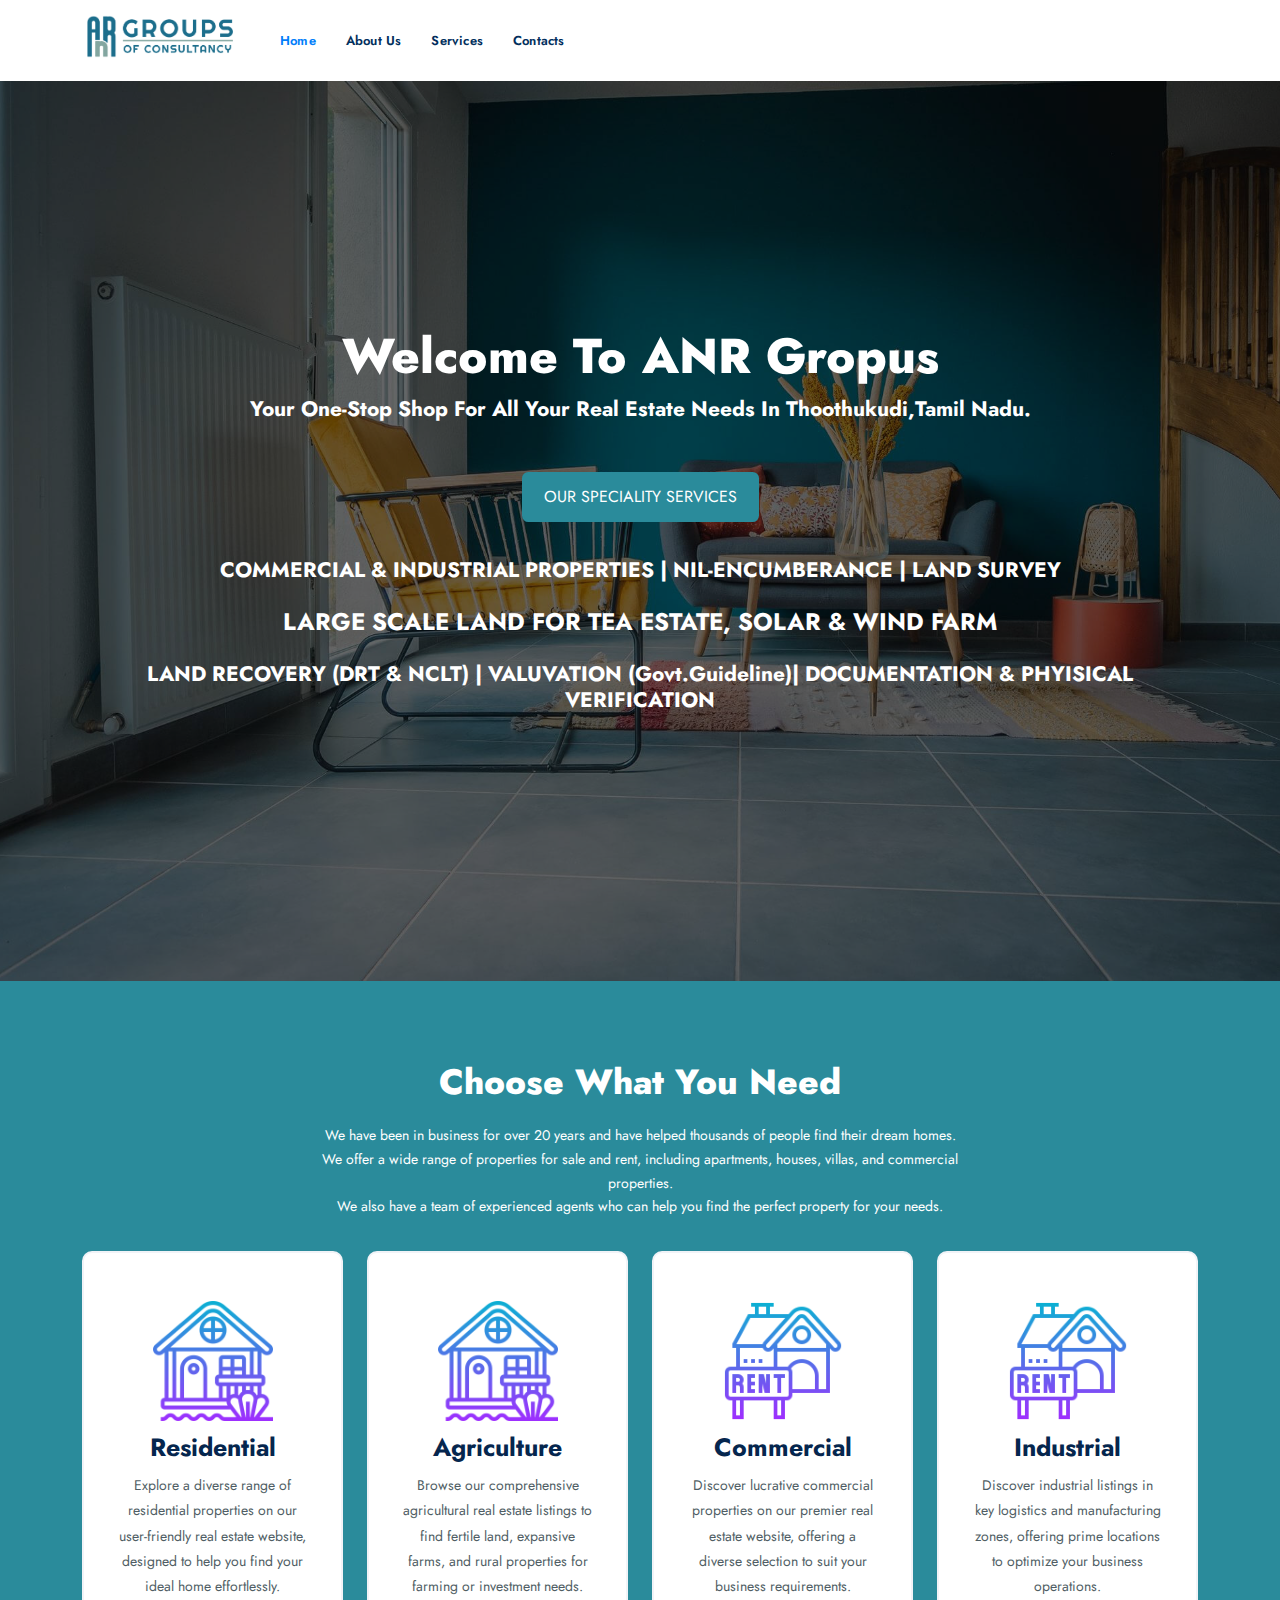
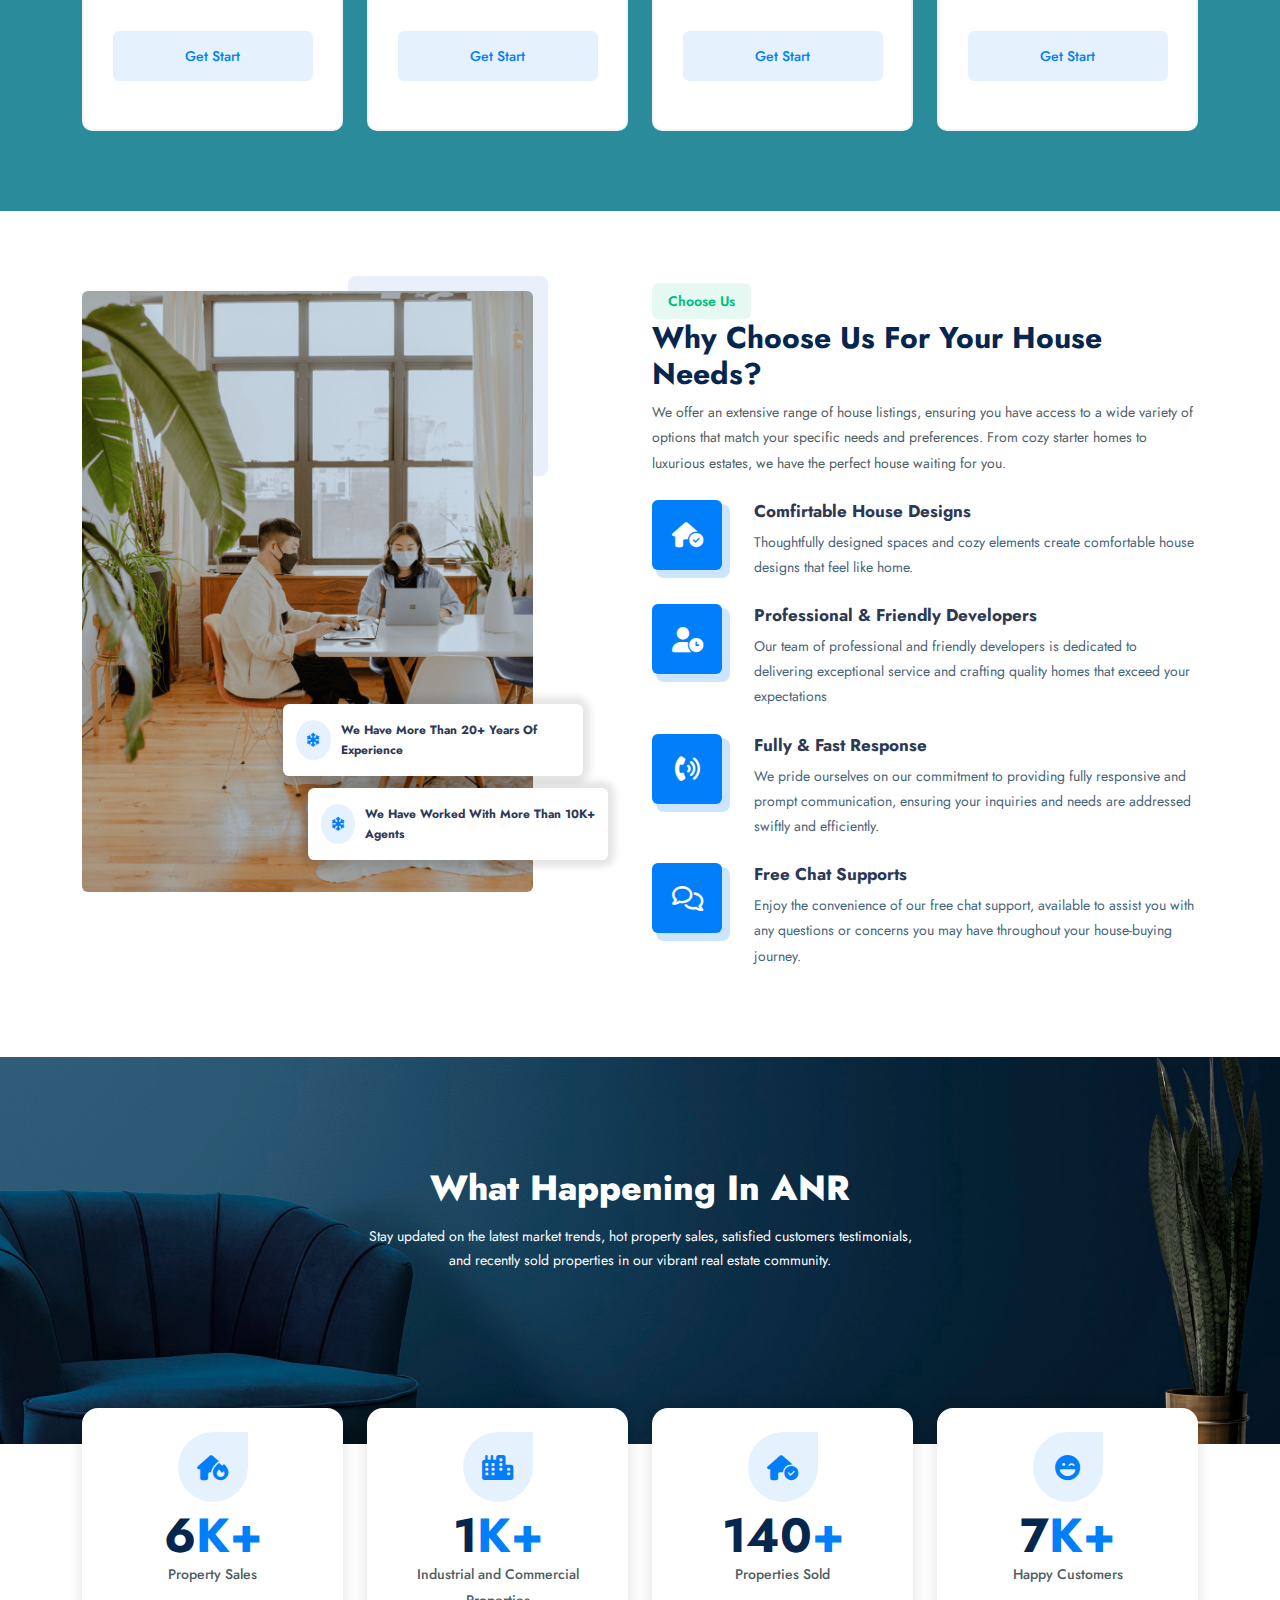
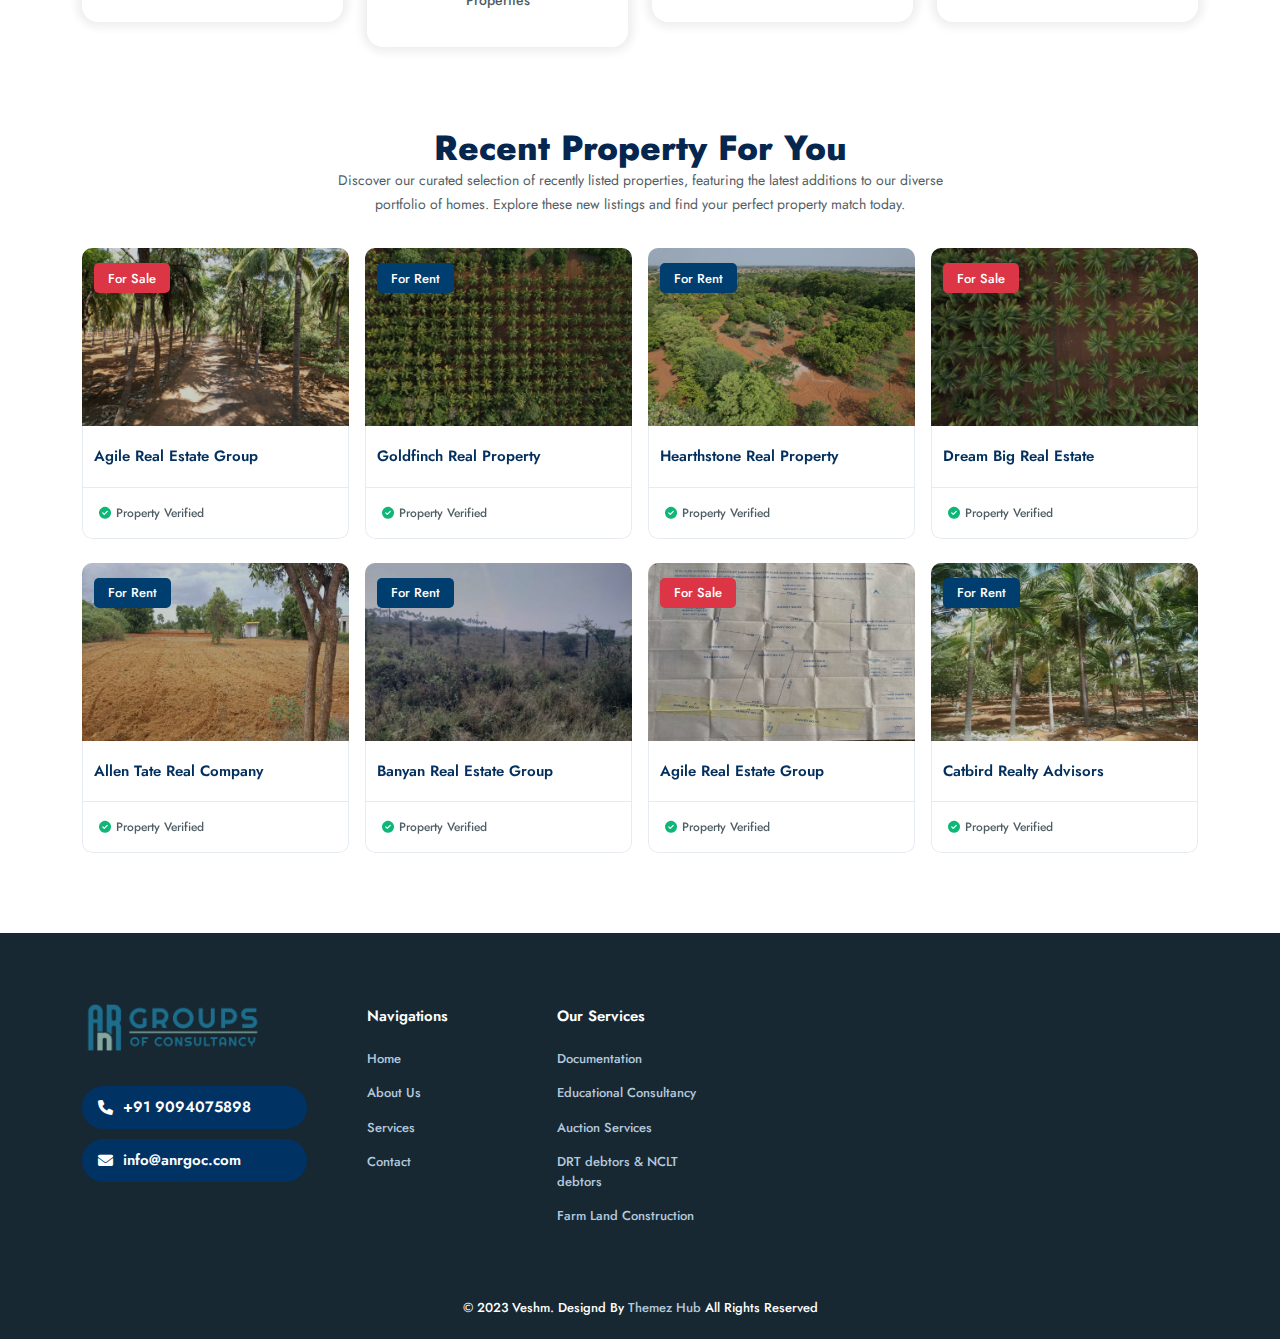
==== public/index.html @ c6149011 "firstcommit" ====
<!doctype html>
<html lang="en">
	
<!-- Mirrored from themezhub.net/veshm-demo/veshm/home-5.html by HTTrack Website Copier/3.x [XR&CO'2014], Mon, 19 Jun 2023 06:33:46 GMT -->
<head>
		<meta charset="utf-8">
        <meta name="viewport" content="width=device-width, initial-scale=1">
		
        <title>Veshm - Residence & Real Estate HTML Template</title>
		<link rel="icon" type="image/x-icon" href="assets/img/favicon.png">
		
        <!-- Custom CSS -->
        <link href="assets/css/styles.css" rel="stylesheet">
		
    </head>
	
    <body>
	
		 <!-- ============================================================== -->
        <!-- Preloader - style you can find in spinners.css -->
        <!-- ============================================================== -->
        <div id="preloader"><div class="preloader"><span></span><span></span></div></div>
		
        <!-- ============================================================== -->
        <!-- Main wrapper - style you can find in pages.scss -->
        <!-- ============================================================== -->
        <div id="main-wrapper">
		
            <!-- ============================================================== -->
            <!-- Top header  -->
            <!-- ============================================================== -->
            <!-- Start Navigation -->
			<div class="header header-light head-shadow">
				<div class="container">
					<nav id="navigation" class="navigation navigation-landscape">
						<div class="nav-header">
							<a class="nav-brand" href="#">
								<img src="assets/img/ANR VISTING CAR AI-11.png" class="logo" alt="">
							</a>
							<div class="nav-toggle"></div>
							<div class="mobile_nav">
								<ul>
									<li class="list-buttons">
										<a href="JavaScript:Void(0);" data-bs-toggle="modal" data-bs-target="#login"><i class="fas fa-sign-in-alt me-2"></i>Log In</a>
									</li>
								</ul>
							</div>
						</div>
						<div class="nav-menus-wrapper" style="transition-property: none;">
							<ul class="nav-menu">
							
								<li class="active"><a href="home-5.html">Home<span class="submenu-indicator"></span></a>
									<!-- <ul class="nav-dropdown nav-submenu">
									
										<li><a href="home-5.html">Home Layout 5</a></li>
								
										<li><a href="home-7.html">Home Layout 7</a></li>
									</ul> -->
								</li>
								
								<li><a href="about-us.html">About Us</a><span class="submenu-indicator"></span></a>
									<!-- <ul class="nav-dropdown nav-submenu">
										<li><a href="JavaScript:Void(0);">Grid Layout<span class="submenu-indicator"></span></a>
											<ul class="nav-dropdown nav-submenu">
												<li><a href="grid-style-1.html">Grid Style 1</a></li>                                    
												<li><a href="grid-style-2.html">Grid Stle 2</a></li>                                    
												<li><a href="grid-style-3.html">Grid Style 3</a></li>                                    
												<li><a href="grid-full-style-1.html">Grid Full Style 1</a></li>
												<li><a href="grid-full-style-2.html">Grid Full Style 2</a></li>	 
											</ul> -->
										<!-- </li>
										<li><a href="JavaScript:Void(0);">List Layout<span class="submenu-indicator"></span></a>
											<ul class="nav-dropdown nav-submenu">
												<li><a href="list-style-1.html">List Style 1</a></li>                                    
												<li><a href="list-style-2.html">List Style 2</a></li>                                    
												<li><a href="list-full-style-1.html">List Full Style 1</a></li>
												<li><a href="list-full-style-2.html">List Full Style 2</a></li>
											</ul>
										</li>
										<li><a href="JavaScript:Void(0);">Search With Map<span class="submenu-indicator"></span></a>
											<ul class="nav-dropdown nav-submenu">
												<li><a href="half-map.html">Half Map Style 1</a></li>                                    
												<li><a href="half-map-2.html">Half Map Style 2</a></li>                                    
												<li><a href="half-map-3.html">Half Map Style 3</a></li>                                    
												<li><a href="half-map-list.html">Half Map List Search 1</a></li>
												<li><a href="half-map-list-2.html">Half Map List Search 2</a></li>												
											</ul>
										</li>
									</ul>
								</li> -->
								
								<li><a href="compare-property.html">Services<span class="submenu-indicator"></span></a>
									<!-- <ul class="nav-dropdown nav-submenu">
										<li><a href="JavaScript:Void(0);">Single Property<span class="submenu-indicator"></span></a>
											<ul class="nav-dropdown nav-submenu">
												<li><a href="single-property-1.html">Single Property 1</a></li>                                    
												<li><a href="single-property-2.html">Single Property 2</a></li>                                    
												<li><a href="single-property-3.html">Single Property 3</a></li>   
											</ul>
										</li>
										<li><a href="JavaScript:Void(0);">Agencies & Agents<span class="submenu-indicator"></span></a>
											<ul class="nav-dropdown nav-submenu">
												<li><a href="agent-grid.html">Agents Search Grid</a></li>                                    
												<li><a href="agent-list.html">Agent Search List</a></li>                                    
												<li><a href="agency-grid.html">Agency Search Grid</a></li>                                    
												<li><a href="agency-list.html">Agency Search List</a></li>
												<li><a href="agent-detail.html">Agent Detail</a></li>
												<li><a href="agency-detail.html">Agency Detail</a></li>												
											</ul>
										</li>
										<li><a href="JavaScript:Void(0);">My Account<span class="submenu-indicator"></span></a>
											<ul class="nav-dropdown nav-submenu">
												<li><a href="dashboard.html">User Dashboard</a></li>
												<li><a href="submit-property-dashboard.html">Submit Property</a></li>
												<li><a href="my-profile.html">My Profile</a></li>                                    
												<li><a href="my-property.html">Property List</a></li>                                    
												<li><a href="bookmark-list.html">Bookmarked Listings</a></li>                                    
												<li><a href="change-password.html">Change Password</a></li> 
											</ul>
										</li>
										<li>
											<a href="compare-property.html">Compare Property</a>                                
										</li>
										<li>
											<a href="submit-property.html">Submit Property</a>                                
										</li>
									</ul> -->
								</li>
								
								<li><a href="contact.html">Contacts<span class="submenu-indicator"></span></a>
									<!-- <ul class="nav-dropdown nav-submenu">
										<li><a href="about-us.html">About Us</a></li> 
										<li><a href="404.html">Error Page</a></li>
										<li><a href="checkout.html">Checkout</a></li>										
										<li><a href="blog.html">Blogs Page</a></li>                                    
										<li><a href="blog-detail.html">Blog Detail</a></li>                                    
										<li><a href="privacy.html">Terms & Privacy</a></li> 
										<li><a href="pricing.html">Pricing</a></li>  
										<li><a href="faq.html">FAQ's</a></li>
										<li><a href="contact.html">Contacts</a></li>
									</ul> -->
								</li>
								
								<!-- <li><a href="https://getbootstrap.com/docs/5.3/getting-started/introduction/" target="_blank">Help</a></li>
								 -->
							</ul>
							
						
						</div>
					</nav>
				</div>
			</div>
			<!-- End Navigation -->
			<div class="clearfix"></div>
			<!-- ============================================================== -->
			<!-- Top header  -->
			<!-- ============================================================== -->
			
			
			<!-- ============================ Hero Banner  Start================================== -->
			<div class="image-cover hero-header" style="background:url(assets/img/banner-5.jpg) no-repeat;" data-overlay="6">
				<div class="container">

					<div class="inner-banner-text text-center">
						
						<h1>Welcome to ANR Gropus <br></h1><h4>your one-stop shop for all your real estate needs in Thoothukudi,Tamil Nadu.</h4>
						<br><br><p class="text-light"><button type="button" class="btn btn-primary">OUR SPECIALITY SERVICES</button><br><br> 
						<h4 class="text-white mb-4">COMMERCIAL & INDUSTRIAL PROPERTIES | NIL-ENCUMBERANCE | LAND SURVEY </h4>
						<h3 class="text-white mb-4">LARGE SCALE LAND FOR TEA ESTATE, SOLAR & WIND FARM</h3>
						<h4 class="text-white mb-4">LAND RECOVERY (DRT & NCLT) | VALUVATION (Govt.Guideline)| DOCUMENTATION & PHYISICAL VERIFICATION</h4>

						</p>
					</div>

					
					
						
				</div>
			</div>
			<!-- ============================ Hero Banner End ================================== -->
			
			<!-- ============================= Explore Categories =============================== -->
			
			<!-- ============================= End Explore Categories =============================== -->
			
			<!-- ============================ Valuable Step Start ================================== -->
			<section class="classic-bg">
				<div class="container">
					
					<div class="row justify-content-center">
						<div class="col-lg-7 col-md-10 text-center">
							<div class="sec-heading center light">
								<h2>Choose What You Need</h2><br>
								<p>We have been in business for over 20 years and have helped thousands of people find their dream homes.
									<br>We offer a wide range of properties for sale and rent, including apartments, houses, villas, and commercial properties. <br>We also have a team of experienced agents who can help you find the perfect property for your needs.</p>
							</div>
						</div>
					</div>
					
					<div class="row align-items-center gx-4 gy-4">

						<div class="col-xl-3 col-lg-3 col-md-6 col-12">
							<div class="veshm-posted-box-y78">
								<div class="veshm-posted-head-y78">
									<div class="veshm-posted-figure"><img src="assets/img/hs-1.png" class="img-fluid" alt=""></div>
								</div>
								<div class="veshm-posted-body-y78">
									<h2>Residential</h2>
									<p>Explore a diverse range of residential properties on our user-friendly real estate website, designed to help you find your ideal home effortlessly.</p>
								</div>
								<div class="veshm-posted-footer-y78">
									<a href="compare-property.html" class="btn btn-start">Get Start</a>
								</div>
							</div>
						</div>
					
						<div class="col-xl-3 col-lg-3 col-md-6 col-12">
							<div class="veshm-posted-box-y78">
								<div class="veshm-posted-head-y78">
									<div class="veshm-posted-figure"><img src="assets/img/hs-1.png" class="img-fluid" alt=""></div>
								</div>
								<div class="veshm-posted-body-y78">
									<h2>Agriculture</h2>
									<p>Browse our comprehensive agricultural real estate listings to find fertile land, expansive farms, and rural properties for farming or investment needs.</p>
								</div>
								<div class="veshm-posted-footer-y78">
									<a href="compare-property.html" class="btn btn-start">Get Start</a>
							
								</div>
							</div>
						</div>
						
						<div class="col-xl-3 col-lg-3 col-md-6 col-12">
							<div class="veshm-posted-box-y78">
								<div class="veshm-posted-head-y78">
									<div class="veshm-posted-figure"><img src="assets/img/hs-2.png" class="img-fluid" alt=""></div>
								</div>
								<div class="veshm-posted-body-y78">
									<h2>Commercial</h2>
									<p>Discover lucrative commercial properties on our premier real estate website, offering a diverse selection to suit your business requirements.</p>
								</div>
								<div class="veshm-posted-footer-y78">
									<a href="compare-property.html" class="btn btn-start">Get Start</a>
								</div>
							</div>
						</div>
						
						<div class="col-xl-3 col-lg-3 col-md-6 col-12">
							<div class="veshm-posted-box-y78">
								<div class="veshm-posted-head-y78">
									<div class="veshm-posted-figure"><img src="assets/img/hs-2.png" class="img-fluid" alt=""></div>
								</div>
								<div class="veshm-posted-body-y78">
									<h2>Industrial</h2>
									<p>Discover industrial listings in key logistics and manufacturing zones, offering  prime locations to optimize your business operations.</p>
								</div>
								<div class="veshm-posted-footer-y78">
									<a href="compare-property.html" class="btn btn-start">Get Start</a>
								</div>
							</div>
						</div>
						
					</div>
					
				</div>
			</section>
			<!-- ============================ Valuable Step End ================================== -->
			
			<!-- ============================ Why Choose Us Start ================================== -->
			<section>
				<div class="container">
					
					<div class="row justify-content-between">
					
						<div class="col-xl-5 col-lg-5 col-md-12 col-12">
							<div class="side-thumber-wrap">
								<div class="side-effect"></div>
								<div class="side-thumber-img">
									<figure><img src="assets/img/side-1.png" class="img-fluid rounded" alt=""></figure>
								</div>
								<div class="side-thumber-caption">
									<div class="single-side-thumber">
										<div class="single-side-icon"><i class="fa-solid fa-snowflake"></i></div>
										<div class="single-side-text"><h6>We have more than 20+ years of experience</h6></div>
									</div>
									<div class="single-side-thumber">
										<div class="single-side-icon"><i class="fa-solid fa-snowflake"></i></div>
										<div class="single-side-text"><h6>We have worked with more than 10K+ agents</h6></div>
									</div>
								</div>
							</div>
						</div>
						
						<div class="col-xl-6 col-lg-6 col-md-12 col-12">
							<div class="choose-us-head">
								<div class="choose-us-wriops mb-2"><span class="font--bold label-light-success px-3 py-2 rounded">Choose Us</span></div>
								<div class="choose-title">
									<h2>Why Choose Us For Your House<br>Needs?</h2>
									<p>We offer an extensive range of house listings, ensuring you have access to a wide variety of options that match your specific needs and preferences. From cozy starter homes to luxurious estates, we have the perfect house waiting for you.</p>
								</div>
								<div class="veshm-icon-box-list mt-4">
									<ul>
										
										<li>
											<div class="vib-list-wrap21">
												<div class="vib-list-icon">
													<i class="fa-solid fa-house-circle-check"></i>
												</div>
												<div class="vib-list-caption">
													<h5>Comfirtable House Designs</h5>
													<p>Thoughtfully designed spaces and cozy elements create comfortable house designs that feel like home.</p>
												</div>
											</div>
										</li>
										<li>
											<div class="vib-list-wrap21">
												<div class="vib-list-icon">
													<i class="fa-solid fa-user-clock"></i>
												</div>
												<div class="vib-list-caption">
													<h5>Professional & Friendly Developers</h5>
													<p>Our team of professional and friendly developers is dedicated to delivering exceptional service and crafting quality homes that exceed your expectations</p>
												</div>
											</div>
										</li>
										<li>
											<div class="vib-list-wrap21">
												<div class="vib-list-icon">
													<i class="fa-solid fa-phone-volume"></i>
												</div>
												<div class="vib-list-caption">
													<h5>Fully & Fast Response</h5>
													<p>We pride ourselves on our commitment to providing fully responsive and prompt communication, ensuring your inquiries and needs are addressed swiftly and efficiently.</p>
												</div>
											</div>
										</li>
										<li>
											<div class="vib-list-wrap21">
												<div class="vib-list-icon">
													<i class="fa-regular fa-comments"></i>
												</div>
												<div class="vib-list-caption">
													<h5>Free Chat Supports</h5>
													<p>Enjoy the convenience of our free chat support, available to assist you with any questions or concerns you may have throughout your house-buying journey.</p>
												</div>
											</div>
										</li>
									</ul>
								</div>
							</div>
						
						</div>
						
					</div>
					
				</div>
			</section>
			<div class="clearfix"></div>
			<!-- ============================ Why Choose Us End ====================== -->
			
			
			<!-- ============================ What Happening ================================== -->
			<section class="image-cover" style="background:url(assets/img/banner-2.jpg) no-repeat;" data-overlay="1">
				<div class="ht-30"></div>
				<div class="container">
				
					<div class="row justify-content-center">
						<div class="col-lg-7 col-md-10 text-center">
							<div class="sec-heading center light">
								<h2 class="mb-3">What Happening in ANR</h2>
								<p>Stay updated on the latest market trends, hot property sales, satisfied customers testimonials,<br> and recently sold properties in our vibrant real estate community.</p>
							</div>
							
						</div>
					</div>
				</div>
				<div class="ht-60"></div>
			</section>
			<!-- ============================ What Happening End ================================== -->
			
			<!-- ============================ Achievements End ================================== -->
			<section class="p-0">
				<div class="container ovr-top">
					<div class="row g-xl-4 g-lg-3 g-md-3 g-3">
						
						<div class="col-xl-3 col-lg-3 col-md-6 col-12">
							<div class="veshm-achivement">
								<div class="veshm-achivement-icons">
									<i class="fa-solid fa-house-fire"></i>
								</div>
								<div class="veshm-achivement-content">
									<h2>6<span class="theme-cl">K+</span></h2>
									<p>Property Sales</p>
								</div>
							</div>
						</div>
						
						<div class="col-xl-3 col-lg-3 col-md-6 col-12">
							<div class="veshm-achivement">
								<div class="veshm-achivement-icons">
									<i class="fa-solid fa-city"></i>
								</div>
								<div class="veshm-achivement-content">
									<h2>1<span class="theme-cl">K+</span></h2>
									<p>Industrial and Commercial Properties</p> 
								</div>
							</div>
						</div>
						
						<div class="col-xl-3 col-lg-3 col-md-6 col-12">
							<div class="veshm-achivement">
								<div class="veshm-achivement-icons">
									<i class="fa-solid fa-house-circle-check"></i>
								</div>
								<div class="veshm-achivement-content">
									<h2>140<span class="theme-cl">+</span></h2>
									<p>Properties Sold</p>
								</div>
							</div>
						</div>
						
						<div class="col-xl-3 col-lg-3 col-md-6 col-12">
							<div class="veshm-achivement">
								<div class="veshm-achivement-icons">
									<i class="fa-solid fa-face-laugh-wink"></i>
								</div>
								<div class="veshm-achivement-content">
									<h2>7<span class="theme-cl">K+</span></h2>
									<p>Happy Customers
								</div>
							</div>
						</div>
					
					</div>
				</div>
			</section>
			<!-- ============================ Achievements End ================================== -->
			
			<!-- ================================= Recently Property ================================== -->
			<section>
				<div class="container">
				
					<div class="row justify-content-center">
						<div class="col-lg-7 col-md-10 text-center">
							<div class="sec-heading center">
								<h2>Recent Property For You</h2>
								<p>Discover our curated selection of recently listed properties, featuring the latest additions to our diverse portfolio of homes. Explore these new listings and find your perfect property match today.</p>
							</div>
						</div>
					</div>
					
					<div class="row justify-content-center gx-3 gy-4">
						
						<!-- Single Property -->
						<div class="col-xl-3 col-lg-4 col-md-6 col-sm-12">
							<div class="veshm-list-wraps">
								<div class="veshm-type fr-sale"><span>For Sale</span></div>
								
								<div class="veshm-list-thumb">
									
									<div class="veshm-list-img-slide">
										<div class="veshm-list-click">
											<div><a href="single-property-1.html"><img src="assets/img/Farm house 100 acre  land/1687094977137.jpg" class="img-fluid mx-auto" alt=""></a></div>
											
										</div>
									</div>
								</div>
								<div class="veshm-list-block">
									<div class="veshm-list-head">
										<div class="veshm-list-head-caption">
											<div class="rlhc-price">
											
											</div>
											<div class="listing-short-detail-flex">
												<h5 class="rlhc-title-name verified"><a href="single-property-1.html" class="prt-link-detail">Agile Real Estate Group</a></h5>
											</div>
											
										</div>
									</div>
									
									<div class="veshm-list-footer">
										<div class="prty-veryfy"><i class="fa-solid fa-circle-check"></i>Property Verified</div>
									</div>
								</div>
								
							</div>
						</div>
						<!-- End Single Property -->
						
						<!-- Single Property -->
						<div class="col-xl-3 col-lg-4 col-md-6 col-sm-12">
							<div class="veshm-list-wraps">
								<div class="veshm-type"><span>For rent</span></div>
								
								<div class="veshm-list-thumb">
									
									<div class="veshm-list-img-slide">
										<div class="veshm-list-click">
											<div><a href="single-property-1.html"><img src="assets/img/Farm house 100 acre  land/1687094977077.jpg" class="img-fluid mx-auto" alt=""></a></div>
										
										</div>
									</div>
								</div>
								<div class="veshm-list-block">
									<div class="veshm-list-head">
										<div class="veshm-list-head-caption">
											
											<div class="listing-short-detail-flex">
												<h5 class="rlhc-title-name verified"><a href="single-property-1.html" class="prt-link-detail">Goldfinch Real Property</a></h5>
											</div>
										
										</div>
									</div>
									
									<div class="veshm-list-footer">
										<div class="prty-veryfy"><i class="fa-solid fa-circle-check"></i>Property Verified</div>
									</div>
								</div>
								
							</div>
						</div>
						<!-- End Single Property -->
						
						<!-- Single Property -->
						<div class="col-xl-3 col-lg-4 col-md-6 col-sm-12">
							<div class="veshm-list-wraps">
								<div class="veshm-type"><span>For rent</span></div>
								
								<div class="veshm-list-thumb">
									
									<div class="veshm-list-img-slide">
										<div class="veshm-list-click">
											<div><a href="single-property-1.html"><img src="assets/img/Farm house 100 acre  land/1687094977047.jpg" class="img-fluid mx-auto" alt=""></a></div>
											
										</div>
									</div>
								</div>
								<div class="veshm-list-block">
									<div class="veshm-list-head">
										<div class="veshm-list-head-caption">
										
											<div class="listing-short-detail-flex">
												<h5 class="rlhc-title-name verified"><a href="single-property-1.html" class="prt-link-detail">Hearthstone Real Property</a></h5>
											</div>
											
										</div>
									</div>
									
									<div class="veshm-list-footer">
										<div class="prty-veryfy"><i class="fa-solid fa-circle-check"></i>Property Verified</div>
									</div>
								</div>
								
							</div>
						</div>
						<!-- End Single Property -->
						
						<!-- Single Property -->
						<div class="col-xl-3 col-lg-4 col-md-6 col-sm-12">
							<div class="veshm-list-wraps">
								<div class="veshm-type fr-sale"><span>For Sale</span></div>
								
								<div class="veshm-list-thumb">
									
									<div class="veshm-list-img-slide">
										<div class="veshm-list-click">
											<div><a href="single-property-1.html"><img src="assets/img/Farm house 100 acre  land/1687094977296.jpg" class="img-fluid mx-auto" alt=""></a></div>
										</div>
									</div>
								</div>
								<div class="veshm-list-block">
									<div class="veshm-list-head">
										<div class="veshm-list-head-caption">
											
											<div class="listing-short-detail-flex">
												<h5 class="rlhc-title-name verified"><a href="single-property-1.html" class="prt-link-detail">Dream Big Real Estate</a></h5>
											</div>
										
										</div>
									</div>
									
									<div class="veshm-list-footer">
										<div class="prty-veryfy"><i class="fa-solid fa-circle-check"></i>Property Verified</div>
									</div>
								</div>
								
							</div>
						</div>
						<!-- End Single Property -->
						
						<!-- Single Property -->
						<div class="col-xl-3 col-lg-4 col-md-6 col-sm-12">
							<div class="veshm-list-wraps">
								<div class="veshm-type"><span>For rent</span></div>
								
								<div class="veshm-list-thumb">
									
									<div class="veshm-list-img-slide">
										<div class="veshm-list-click">
											<div><a href="single-property-1.html"><img src="assets/img/1687094977015.jpg" class="img-fluid mx-auto" alt=""></a></div>
											
										</div>
									</div>
								</div>
								<div class="veshm-list-block">
									<div class="veshm-list-head">
										<div class="veshm-list-head-caption">
											
											<div class="listing-short-detail-flex">
												<h5 class="rlhc-title-name verified"><a href="single-property-1.html" class="prt-link-detail">Allen Tate Real Company</a></h5>
											</div>
											
										</div>
									</div>
									
									<div class="veshm-list-footer">
										<div class="prty-veryfy"><i class="fa-solid fa-circle-check"></i>Property Verified</div>
									</div>
								</div>
								
							</div>
						</div>
						<!-- End Single Property -->
						
						<!-- Single Property -->
						<div class="col-xl-3 col-lg-4 col-md-6 col-sm-12">
							<div class="veshm-list-wraps">
								<div class="veshm-type"><span>For rent</span></div>
								
								<div class="veshm-list-thumb">
									
									<div class="veshm-list-img-slide">
										<div class="veshm-list-click">
											<div><a href="single-property-1.html"><img src="assets/img/Multi purpose land/25 acres thirunelveli main road_.jpg" class="img-fluid mx-auto" alt=""></a></div>
											
										</div>
									</div>
								</div>
								<div class="veshm-list-block">
									<div class="veshm-list-head">
										<div class="veshm-list-head-caption">
											
											<div class="listing-short-detail-flex">
												<h5 class="rlhc-title-name verified"><a href="single-property-1.html" class="prt-link-detail">Banyan Real Estate Group</a></h5>
											</div>
										
										</div>
									</div>
									
									<div class="veshm-list-footer">
										<div class="prty-veryfy"><i class="fa-solid fa-circle-check"></i>Property Verified</div>
									</div>
								</div>
								
							</div>
						</div>
						<!-- End Single Property -->
						
						<!-- Single Property -->
						<div class="col-xl-3 col-lg-4 col-md-6 col-sm-12">
							<div class="veshm-list-wraps">
								<div class="veshm-type fr-sale"><span>For Sale</span></div>
								
								<div class="veshm-list-thumb">
									
									<div class="veshm-list-img-slide">
										<div class="veshm-list-click">
											<div><a href="single-property-1.html"><img src="assets/img/5acres keelaarasadi thoothukudi.jpg" class="img-fluid mx-auto" alt=""></a></div>
											
										</div>
									</div>
								</div>
								<div class="veshm-list-block">
									<div class="veshm-list-head">
										<div class="veshm-list-head-caption">
										
											<div class="listing-short-detail-flex">
												<h5 class="rlhc-title-name verified"><a href="single-property-1.html" class="prt-link-detail">Agile Real Estate Group</a></h5>
											</div>
										
										</div>
									</div>
									
									<div class="veshm-list-footer">
										<div class="prty-veryfy"><i class="fa-solid fa-circle-check"></i>Property Verified</div>
									</div>
								</div>
								
							</div>
						</div>
						<!-- End Single Property -->
						
						<!-- Single Property -->
						<div class="col-xl-3 col-lg-4 col-md-6 col-sm-12">
							<div class="veshm-list-wraps">
								<div class="veshm-type"><span>For rent</span></div>
								
								<div class="veshm-list-thumb">
									
									<div class="veshm-list-img-slide">
										<div class="veshm-list-click">
											<div><a href="single-property-1.html"><img src="assets/img/Farm house 100 acre  land/1687094977327.jpg" class="img-fluid mx-auto" alt=""></a></div>
											
										</div>
									</div>
								</div>
								<div class="veshm-list-block">
									<div class="veshm-list-head">
										<div class="veshm-list-head-caption">
											
											<div class="listing-short-detail-flex">
												<h5 class="rlhc-title-name verified"><a href="single-property-1.html" class="prt-link-detail">Catbird Realty Advisors</a></h5>
											</div>
										
										</div>
									</div>
									
									<div class="veshm-list-footer">
										<div class="prty-veryfy"><i class="fa-solid fa-circle-check"></i>Property Verified</div>
									</div>
								</div>
								
							</div>
						</div>
						<!-- End Single Property -->
						
					</div>
					
				</div>		
			</section>
			<!-- ================= Recent Property End ================= -->
						
		
			
			<!-- ============================ Footer Start ================================== -->
			<footer class="skin-dark-footer black">
				<div>
					<div class="container">
						<div class="row">
							
							<div class="col-lg-3 col-md-4">
								<div class="footer-widget">
									<img src="assets/img/ANR VISTING CAR AI-11.png" class="img-footer" alt="">
									<div class="footer-add">
										<p></p>
										<p><span class="ftp-info"><i class="fa fa-phone" aria-hidden="true"></i>+91 9094075898 </span></p>
										<p><span class="ftp-info"><i class="fa fa-envelope" aria-hidden="true"></i>info@anrgoc.com</span></p>
									</div>
									
								</div>
							</div>		
							<div class="col-lg-2 col-md-4">
								<div class="footer-widget">
									<h4 class="widget-title">Navigations</h4>
									<ul class="footer-menu">
										<li><a href="index.html">Home</a></li>
										<li><a href="about-us.html">About Us</a></li>
										<li><a href="compare-property.html">Services</a></li>
										<li><a href="contact.html">Contact</a></li>
									
									</ul>
								</div>
							</div>
									
							<div class="col-lg-2 col-md-4">
								<div class="footer-widget">
									<h4 class="widget-title">Our Services</h4>
									<ul class="footer-menu">
										
										<li><a href="Documentation.html">Documentation</a></li>
										<li><a href="Educational.html">Educational Consultancy</a></li>
										<li><a href="Acution.html">Auction Services</a></li>
										<li><a href="DRT.html">DRT debtors & NCLT debtors</a></li>
										<li><a href="farm.html">Farm Land Construction</a></li>
									</ul>
								</div>
							</div>
							
							
							
							
						</div>
					</div>
				</div>
				
				<div class="footer-bottom">
					<div class="container">
						<div class="row align-items-center">
							
							<div class="col-lg-12 col-md-12">
								<p class="mb-0">© 2023 Veshm. Designd By <a href="https://themezhub.com/">Themez Hub</a> All Rights Reserved</p>
							</div>
							
						</div>
					</div>
				</div>
			</footer>
			<!-- ============================ Footer End ================================== -->
		
		<!-- ============================================================== -->
		<script src="assets/js/jquery.min.js"></script>
		<script src="assets/js/popper.min.js"></script>
		<script src="assets/js/bootstrap.min.js"></script>
		<script src="assets/js/rangeslider.js"></script>
		<script src="assets/js/jquery.nice-select.min.js"></script>
		<script src="assets/js/jquery.magnific-popup.min.js"></script>
		<script src="assets/js/slick.js"></script>
		<script src="assets/js/lightbox.js"></script> 
		<script src="assets/js/imagesloaded.js"></script>
		<script src="assets/js/dropzone.js"></script>
		<script src="assets/js/datedropper-javascript.js"></script>
		
		 
		<script src="assets/js/custom.js"></script>
		<!-- ============================================================== -->
		<!-- This page plugins -->
		<!-- ============================================================== -->		

	</body>

<!-- Mirrored from themezhub.net/veshm-demo/veshm/home-5.html by HTTrack Website Copier/3.x [XR&CO'2014], Mon, 19 Jun 2023 06:33:48 GMT -->
</html>
---- public/assets/css/styles.css ----
/*
* Theme Name: Veshm - Real Estate & Residencial HTML Template
* Author: Themez Hub
* Version: 1.0
* Last Change: 24 March 2023
  Author URI    : http://www.Themezhub.com/
-------------------------------------------------------------------*/
/*------------- List Of Table -----------
# Fonts
# Preloader
# Global Settings
# Header Navigation Styles
# Homes Banner
# General Features Design 
# Vesh Property Style
# Detail Page Elements Style
# Veshm All Features Styles
# Inner Page Design
# Blog Design Start
# User Dashboard
# Theme Footer Design
# Responsiveness Start
------------- List Of Table ----------*/

@import url(plugins/animation.css);
@import url(plugins/bootstrap.min.css);
@import url(plugins/rangeSlider.min.css);
@import url(plugins/dropzone.css);
@import url(plugins/nice-select.css);
@import url(plugins/slick.css);
@import url(plugins/slick-theme.css);
@import url(plugins/magnific-popup.css);
@import url(plugins/fontawesome.min.css);
@import url(plugins/light-box.css);
@import url(plugins/morris.css);
/*------------------------------------
	Fonts
------------------------------------*/
@import url('https://fonts.googleapis.com/css2?family=Jost:wght@300;400;500;600;700&amp;display=swap');
/*------------------------------------
	Preloader
------------------------------------*/
.dark #preloader {
  background-color: #232323;
}

#preloader {
  position: fixed;
  top: 0;
  left: 0;
  right: 0;
  bottom: 0;
  background-color: #f7f7f7;
  z-index: 999999;
}
.form-group {
    margin-bottom: 15px;
}
.preloader {
  width: 50px;
  height: 50px;
  display: inline-block;
  padding: 0px;
  text-align: left;
  box-sizing: border-box;
  position: absolute;
  top: 50%;
  left: 50%;
  margin-left: -25px;
  margin-top: -25px;
}

.preloader span {
  position: absolute;
  display: inline-block;
  width: 50px;
  height: 50px;
  border-radius: 100%;
  background:#00a94f;
  -webkit-animation: preloader 1.3s linear infinite;
  animation: preloader 1.3s linear infinite;
}

.preloader span:last-child {
  animation-delay: -0.8s;
  -webkit-animation-delay: -0.8s;
}

@keyframes preloader {
  0% {
    transform: scale(0, 0);
    opacity: 0.5;
  }

  100% {
    transform: scale(1, 1);
    opacity: 0;
  }
}

@-webkit-keyframes preloader {
  0% {
    -webkit-transform: scale(0, 0);
    opacity: 0.5;
  }

  100% {
    -webkit-transform: scale(1, 1);
    opacity: 0;
  }
}
form.dropzone.dz-clickable.primary-dropzone {
    background: rgb(1 126 250 / 10%);
    border: 1px solid rgb(1 126 250 / 20%);
    border-radius: 0.4rem;
}
.dz-default.dz-message i {
    font-size: 3rem;
    color: #017efa;
    display: block;
    margin-bottom: 0.5rem;
}
.dz-default.dz-message span {
    color: #13487e;
    font-weight: 500;
}
i.req {
    color: #e41515;
}
.slick-next {
    right: 20px;
    width: 45px;
    height: 45px;
    display: flex;
    align-items: center;
    justify-content: center;
    background: #ffffff;
    border-radius: 50%;
	z-index:1;
    transition: all ease 0.4s;
}
.slick-prev{
	left: 20px;
    width: 45px;
    height: 45px;
    display: flex;
    align-items: center;
    justify-content: center;
    background: #ffffff;
    border-radius: 50%;
	z-index:1;
    transition: all ease 0.4s;	
}
.slick-prev:before {
	color:#02335d;
}
.slick-next:before {
	color:#02335d;
}
.slick-next:hover, .slick-next:focus, .slick-next:active,
.slick-prev:hover,.slick-next:focus, .slick-next:active{
	background:#017efa;
}
.slick-next:hover:before, .slick-next:focus:before, .slick-next:active:before,
.slick-prev:hover:before,.slick-next:focus:before, .slick-next:active:before{
	color:#ffffff;
}
.irs--flat .irs-line {
    background-color: #dde5eb;
}
.irs--flat .irs-bar {
    background-color: #017efa;
}
.irs--flat .irs-handle>i:first-child {
    position: absolute;
    display: block;
    top: 0;
    left: 50%;
    width: 17px;
    height: 100%;
    border-radius: 50%;
    margin-left: -3px;
    background-color: #004981;
}
.irs--flat .irs-handle.state_hover>i:first-child, .irs--flat .irs-handle:hover>i:first-child {
    background-color: #2b9bff;
}
.irs--flat .irs-from, .irs--flat .irs-to, .irs--flat .irs-single {
    background-color: #017efa;
}
.irs--flat .irs-from:before, .irs--flat .irs-to:before, .irs--flat .irs-single:before {
    border-top-color:#017efa;
}
/*--- end of preloader ---*/
/*------------------------------------------------------------
	Global Settings
-------------------------------------------------------------*/
* {
  outline: none; }

body {
	background: #ffffff;
	color:#4f5e64;
	font-size:14px;
	font-family: 'Jost', sans-serif;
	margin: 0;
	overflow-x: hidden !important;
	font-weight: 400;
}
.modal-open {
    overflow: hidden !important;
	padding-right:0 !important;
}
html {
  position: relative;
  min-height: 100%;
  background: #ffffff; }
a {
    color:#022f5d;
    text-decoration: none;
    background-color: transparent;
    -webkit-text-decoration-skip: objects;
}

a:hover,
a:focus {
  text-decoration: none; }
.nav-link{
	color:#017efa;
}
a.link {
  color:#017efa; }
a.link:hover, a.link:focus, a:hover, a:focus {
    color:#017efa; 
}
a.text-success:focus, a.text-success:hover {
    color:#0fca98 !important;
}
a.text-primary:focus, a.text-primary:hover {
    color:#017efa !important;
}
a.text-warning:focus, a.text-warning:hover {
    color:#ffac45 !important;
}
a.text-danger:focus, a.text-danger:hover {
    color:#e55151 !important;
}
a.white-link {
  color: #ffffff; }
 a.white-link:hover, a.white-link:focus {
    color: #263238;
}
.text-mid{
	color: #617896;
    font-size: 13px;
    font-weight: 500;
}
.img-responsive {
  width: 100%;
  height: auto;
  display: inline-block; }

.img-rounded {
  border-radius: 4px; }

html body .mdi:before,
html body .mdi-set {
  line-height: initial;
}
section{
	padding:80px 0 80px;
}
section.min{
	padding:50px 0 50px;
}
section.mid{
	padding:80px 0 50px;
}
section.micler, .micler{
	padding:0 0 30px;
}
p {
    line-height:1.8;
}

.gray{
	background:#f7f9fc !important;
}
.gray-simple{
	background:#f1f5f8 !important;
}
.bg-title{
	background:#2540a2;
}
.bg-1{
	background:#f7d0cb;
}
.bg-2{
	background:#dde9ed;
}
.tbl {
    display: table;
} 
.full-height {
    height: 100%;
}
.rtl{
	position:relative;
}
.mr-2 {
    margin-right: 8px;
}
.mr-1{
    margin-right: 4.5px;
}
.alert p {
    margin: 0;
}
.table-cell {
    display: table-cell;
    vertical-align: middle;
}
.no-ul-list{
	padding:0;
}
.no-ul-list li{
	list-style:none;
}
.progress {
    margin-bottom: 1.5em;
}
.full-width{
	width:100%;
}
p, ul, ol, dl, dt, dd, blockquote, address {
    margin: 0 0 10px;
}
.owl-carousel .item {
    padding: 0 15px;
}
.explore-content p {
    font-size: 19px;
    font-family: 'Lora', serif;
    font-style: italic;
}
.explore-content h1, .explore-content h2{
    font-family: 'Josefin Sans', sans-serif;
    font-weight: 600;
}
.shadow-0{
	box-shadow:none !important;
}
.ovr-top {
    margin-top: -60px;
    position: relative;
    z-index: 1;
}
/*------------ Global Settings: Heading-------------*/ 
h1,
h2,
h3,
h4,
h5,
h6 {
	color:#05264e;
	font-weight:700;
	text-transform: capitalize;
}

h5,
h6 {
	color:#2D3954;  
}
h1 {
  line-height: 40px;
  font-size: 36px; }

h2 {
  line-height: 36px;
  font-size: 30px; }

h3 {
  line-height: 30px;
  font-size: 24px; }

h4 {
  line-height: 26px;
  font-size: 21px; }

h5 {
  line-height: 22px;
  font-size: 18px;
}

h6 {
  line-height: 20px;
  font-size: 16px;
}
.lead{
	font-size:20px !important;
}
.lead-i{
    font-family: 'Lora', serif;
	font-size:22px !important;
	font-style:italic;
}
.display-5 {
  font-size: 3rem; }

.display-6 {
  font-size: 36px; }

.display-7 {
  font-size: 26px; }

.box {
  border-radius: 4px;
  padding: 10px; }

html body .dl {
  display: inline-block; }

html body .db {
  display: block; }

.no-wrap td,
.no-wrap th {
  white-space: nowrap; }

.circle {
  border-radius: 100%; }

.theme-cl{
	color:#017efa !important;
}
.theme-bg{
	background:#017efa !important;
}
.classic-bg{
	background:#2a8b9b !important;
}
/*------------ Global Settings: Ul List Style ----------------*/
ul.list-style {
    padding: 0;
    margin: 0;
}
ul.list-style li {
    margin-bottom: 1.2em;
    line-height: 1.5;
    list-style: none;
    padding-left:30px;
    position: relative;
}
ul.list-style li:before {
    content: "\e64c";
    position: absolute;
    left: 0;
    font-size: 16px;
    top: 0;
    color: #00BE82;
    font-family: 'themify';
}
ul.list-style.style-2 li:before {
    content: "\e628" !important;
    color:#0273ff;
}

/*------------ Global Settings: Cutom Height ----------------*/
.ht-10{
	height:10px;
}
.ht-20{
	height:20px;
}
.ht-30{
	height:30px;
}
.ht-40{
	height:40px;
}
.ht-50{
	height:50px;
}
.ht-60{
	height:60px;
}
.ht-70{
	height:70px;
}
.ht-80{
	height:80px;
}
.ht-80{
	height:80px;
}
.ht-100{
	height:100px;
}
.ht-110{
	height:110px;
}
.ht-120{
	height:120px;
}
.ht-130{
	height:130px;
}
.ht-140{
	height:140px;
}
.ht-150{
	height:150px;
}
.ht-160{
	height:160px;
}
.ht-170{
	height:170px;
}
.ht-180{
	height:180px;
}
.ht-190{
	height:190px;
}
.ht-200{
	height:200px;
}
.ht-100{
	height:100%;
	min-height:580px;
}
.h-100{
	height:100vh;
	min-height:580px;
}
/*------------ Global Settings: Typography ----------------*/
.fade--4{
	opacity:0.4;
}
.fade--5{
	opacity:0.5;
}
.fade--6{
	opacity:0.6;
}
.fade--7{
	opacity:0.7;
}
.fade--8{
	opacity:0.8;
}
.type--fade {
  opacity: .5;
}
.font--uppercase {
  text-transform: uppercase;
}
.font--medium {
  font-weight:500;
}
.font--bold {
  font-weight:600;
}
.font--extrabold {
  font-weight:700;
}
.font--italic {
  font-style: italic;
}
.type--fine-print {
  font-size: 0.85714286em;
}
.font--size3{
	font-size:0.8rem;
}
.font--size4{
	font-size:1rem;
}
.font--size5{
	font-size:1.2rem;
}
.font--size6{
	font-size:1.4rem;
}
.font--size7{
	font-size:1.6rem;
}
.font--size8{
	font-size:1.8rem;
}
.font--size9{
	font-size:2rem;
}
.type--strikethrough {
  text-decoration: line-through;
}
.type--underline {
  text-decoration: underline;
}
.pos-vertical-center {
    position: relative;
    top: 50%;
    transform: translateY(-50%);
    -webkit-transform: translateY(-50%);
}
blockquote {
    font-size: 1.78571429em;
    line-height: 1.5em;
    padding: 0;
    margin: 0;
    border-left: 0;
}
blockquote {
    font-style: italic;
}
blockquote:not(:last-child) {
    margin-bottom: 1.04em;
}
/*------------ Global Settings: Common & List ----------------*/
.color--facebook {
  color: #3b5998 !important;
}
.color--twitter {
  color: #00aced !important;
}
.color--googleplus {
  color: #dd4b39 !important;
}
.color--instagram {
  color: #125688 !important;
}
.color--pinterest {
  color: #cb2027 !important;
}
.color--dribbble {
  color: #ea4c89 !important;
}
.color--behance {
  color: #053eff !important;
}
.color--linkedin {
  color: #1685b9 !important;
}
.bg--facebook {
  background: #3b5998 !important;
  color: #fff !important;
}
.bg--twitter {
  background: #00aced !important;
  color: #fff !important;
}
.bg--googleplus {
  background: #dd4b39 !important;
  color: #fff !important;
}
.bg--instagram {
  background: #125688 !important;
  color: #fff !important;
}
.bg--pinterest {
  background: #cb2027 !important;
  color: #fff !important;
}
.bg--dribbble {
  background: #ea4c89 !important;
  color: #fff !important;
}
.bg--behance {
  background: #053eff !important;
  color: #fff !important;
}
.bg--linkedin {
  background:#1685b9 !important;
  color: #fff !important;
}
.height-100, .height-90, .height-80, .height-70, .height-60, .height-50, .height-40, .height-30, .height-20, .height-10 {
    height: auto;
    padding: 5em 0;
}
/*------------ Global Settings: Background & Image ----------------*/
.bg-img-holder {
  position: absolute;
  height: 100%;
  top: 0;
  left: 0;
  background-size: cover !important;
  background-position: 50% 50% !important;
  z-index: 0;
  transition: opacity .3s linear;
  -webkit-transition: opacity .3s linear;
  opacity: 0;
  background: #252525;
}
.bg-img-holder:not([class*='col-']) {
  width: 100%;
}
.bg-img-holder.background--bottom {
  background-position: 50% 100% !important;
}
.bg-img-holder.background--top {
  background-position: 50% 0% !important;
}
.image--light .bg-img-holder {
  background: none;
}
.bg-img-holder img {
  display: none;
}
.imagebg.border--round {
    overflow: hidden;
}
[data-overlay] {
  position: relative;
}
[data-overlay]:before {
  position: absolute;
  content: '';
  background: #252525;
  width: 100%;
  height: 100%;
  top: 0;
  left: 0;
  z-index: 1;
}

[data-overlay].image--light:before {
  background: #fff;
}
[data-overlay].bg--primary:before {
  background: #4a90e2;
}
[data-overlay="1"]:before {
  opacity: 0.1;
}
[data-overlay="2"]:before {
  opacity: 0.2;
}
[data-overlay="3"]:before {
  opacity: 0.3;
}
[data-overlay="4"]:before {
  opacity: 0.4;
}
[data-overlay="5"]:before {
  opacity: 0.5;
}
[data-overlay="6"]:before {
  opacity: 0.6;
}
[data-overlay="7"]:before {
  opacity: 0.7;
}
[data-overlay="8"]:before {
  opacity: 0.8;
}
[data-overlay="9"]:before {
  opacity: 0.9;
}
[data-overlay="10"]:before {
  opacity: 1;
}
[data-overlay="0"]:before {
  opacity: 0;
}
[data-scrim-bottom] {
  position: relative;
}
[data-scrim-bottom]:before {
  position: absolute;
  content: '';
  width: 100%;
  height: 80%;
  background: -moz-linear-gradient(top, rgba(0, 0, 0, 0) 0%, #252525 100%);
  /* FF3.6+ */
  background: -webkit-gradient(linear, left top, left bottom, color-stop(0%, rgba(0, 0, 0, 0)), color-stop(100%, #252525));
  /* Chrome,Safari4+ */
  background: -webkit-linear-gradient(top, rgba(0, 0, 0, 0) 0%, #252525 100%);
  /* Chrome10+,Safari5.1+ */
  background: -o-linear-gradient(top, rgba(0, 0, 0, 0) 0%, #252525 100%);
  /* Opera 11.10+ */
  background: -ms-linear-gradient(top, rgba(0, 0, 0, 0) 0%, #252525 100%);
  /* IE10+ */
  background: linear-gradient(to bottom, rgba(0, 0, 0, 0) 0%, #252525 100%);
  bottom: 0;
  left: 0;
  z-index: 1;
  backface-visibility: hidden;
}
[data-scrim-bottom]:not(.image--light) h1,
[data-scrim-bottom]:not(.image--light) h2,
[data-scrim-bottom]:not(.image--light) h3,
[data-scrim-bottom]:not(.image--light) h4,
[data-scrim-bottom]:not(.image--light) h5,
[data-scrim-bottom]:not(.image--light) h6 {
  color: #a5a5a5;
  color: #f1f1f1;
}
[data-scrim-bottom]:not(.image--light) p,
[data-scrim-bottom]:not(.image--light) span,
[data-scrim-bottom]:not(.image--light) ul {
  color: #e6e6e6;
}
[data-scrim-bottom].image--light:before {
  background: #fff;
}
[data-scrim-bottom="1"]:before {
  opacity: 0.1;
}
[data-scrim-bottom="2"]:before {
  opacity: 0.2;
}
[data-scrim-bottom="3"]:before {
  opacity: 0.3;
}
[data-scrim-bottom="4"]:before {
  opacity: 0.4;
}
[data-scrim-bottom="5"]:before {
  opacity: 0.5;
}
[data-scrim-bottom="6"]:before {
  opacity: 0.6;
}
[data-scrim-bottom="7"]:before {
  opacity: 0.7;
}
[data-scrim-bottom="8"]:before {
  opacity: 0.8;
}
[data-scrim-bottom="9"]:before {
  opacity: 0.9;
}
[data-scrim-bottom="10"]:before {
  opacity: 1;
}
[data-scrim-top] {
  position: relative;
}
[data-scrim-top]:before {
  position: absolute;
  content: '';
  width: 100%;
  height: 80%;
  background: -moz-linear-gradient(bottom, #252525 0%, rgba(0, 0, 0, 0) 100%);
  /* FF3.6+ */
  background: -webkit-gradient(linear, left bottom, left bottom, color-stop(0%, #252525), color-stop(100%, rgba(0, 0, 0, 0)));
  /* Chrome,Safari4+ */
  background: -webkit-linear-gradient(bottom, #252525 0%, rgba(0, 0, 0, 0) 100%);
  /* Chrome10+,Safari5.1+ */
  background: -o-linear-gradient(bottom, #252525 0%, rgba(0, 0, 0, 0) 100%);
  /* Opera 11.10+ */
  background: -ms-linear-gradient(bottom, #252525 0%, rgba(0, 0, 0, 0) 100%);
  /* IE10+ */
  background: linear-gradient(to bottom, #252525 0%, rgba(0, 0, 0, 0) 100%);
  top: 0;
  left: 0;
  z-index: 1;
}
[data-scrim-top]:not(.image--light) h1,
[data-scrim-top]:not(.image--light) h2,
[data-scrim-top]:not(.image--light) h3,
[data-scrim-top]:not(.image--light) h4,
[data-scrim-top]:not(.image--light) h5,
[data-scrim-top]:not(.image--light) h6 {
  color: #fff;
}
[data-scrim-top]:not(.image--light) p,
[data-scrim-top]:not(.image--light) span,
[data-scrim-top]:not(.image--light) ul {
  color: #e6e6e6;
}
[data-scrim-top].image--light:before {
  background: #fff;
}
[data-scrim-top="1"]:before {
  opacity: 0.1;
}
[data-scrim-top="2"]:before {
  opacity: 0.2;
}
[data-scrim-top="3"]:before {
  opacity: 0.3;
}
[data-scrim-top="4"]:before {
  opacity: 0.4;
}
[data-scrim-top="5"]:before {
  opacity: 0.5;
}
[data-scrim-top="6"]:before {
  opacity: 0.6;
}
[data-scrim-top="7"]:before {
  opacity: 0.7;
}
[data-scrim-top="8"]:before {
  opacity: 0.8;
}
[data-scrim-top="9"]:before {
  opacity: 0.9;
}
[data-scrim-top="10"]:before {
  opacity: 1;
}
.imagebg {
  position: relative;
}
.imagebg .container {
  z-index: 2;
}
.imagebg .container:not(.pos-absolute) {
  position: relative;
}
.imagebg:not(.image--light) h1,
.imagebg:not(.image--light) h2,
.imagebg:not(.image--light) h3,
.imagebg:not(.image--light) h4,
.imagebg:not(.image--light) h5,
.imagebg:not(.image--light) h6,
.imagebg:not(.image--light) p,
.imagebg:not(.image--light) ul,
.imagebg:not(.image--light) blockquote {
  color: #fff;
}
.imagebg:not(.image--light) .bg--white h1,
.imagebg:not(.image--light) .bg--white h2,
.imagebg:not(.image--light) .bg--white h3,
.imagebg:not(.image--light) .bg--white h4,
.imagebg:not(.image--light) .bg--white h5,
.imagebg:not(.image--light) .bg--white h6 {
  color: #252525;
}
.imagebg:not(.image--light) .bg--white p,
.imagebg:not(.image--light) .bg--white ul {
  color: #666666;
}
div[data-overlay] h1,
div[data-overlay] h2,
div[data-overlay] h3,
div[data-overlay] h4,
div[data-overlay] h5,
div[data-overlay] h6 {
  color: #fff;
}
div[data-overlay] p{
  color: #fff;
}
.parallax {
  overflow: hidden;
}
/**! 07. Icons **/
.icon {
  line-height: 1em;
  font-size: 3.14285714em;
}
.icon--xs {
  font-size: 1em;
}
.icon--sm {
  font-size: 2.35714286em;
}
.icon--lg {
  font-size: 5.57142857em;
}
.imagebg:not(.image--light) span {
    color: #fff;
}
/*------------ Global Settings: Spinner ----------------*/

@keyframes spinner-border {
  to { transform: rotate(360deg); }
}

.spinner-border {
    display: inline-block;
    width: 30px;
    height: 30px;
    vertical-align: text-bottom;
    border: 3px solid;
    border-right-color: transparent;
    border-radius: 50%;
    animation: spinner-border .75s linear infinite;
}

.spinner-border-sm {
  width: $spinner-width-sm;
  height: $spinner-height-sm;
  border-width: $spinner-border-width-sm;
}
.sr-only {
    position: absolute;
    width: 1px;
    height: 1px;
    padding: 0;
    overflow: hidden;
    clip: rect(0,0,0,0);
    white-space: nowrap;
    border: 0;
}
@keyframes spinner-grow {
  0% {
    transform: scale(0);
  }
  50% {
    opacity: 1;
  }
}

.spinner-grow {
  display: inline-block;
  width:30px;
  height:30px;
  vertical-align: text-bottom;
  background-color:#ffffff;
  border-radius: 50%;
  opacity: 0;
  animation: spinner-grow .75s linear infinite;
}

.spinner-grow-sm {
  width:30px;
  height:30px;
}

/*------------ Global Settings: BG Cover -------------*/
.bg-cover{
    background-size: cover !important;
    background-position: center !important;
}	
.image-bg{
    background-size: cover !important;
    background-position: center !important;
}
.default-bg{
	background-size:initial !important;
    background-position:initial !important;
}
.image-bg-wrap {
    background-size: cover !important;
    background-position: center !important;
    position: relative;
}
.image-bg-wrap:before {
    position: absolute;
    top: 0;
    left: 0;
    right: 0;
    bottom: 0;
    background: #182538;
    display: block;
    content: "";
    opacity: 0.8;
}

/*-------------- Global Settings: Border ----------------*/
.b-0 {
  border: none !important; }

.b-r {
  border-right: 1px solid #e0ecf5 !important; }

.b-l {
  border-left: 1px solid #e0ecf5 !important; }

.b-b {
  border-bottom: 1px solid #e0ecf5 !important; }

.b-t {
  border-top: 1px solid #e0ecf5 !important; }

.b-all {
  border: 1px solid #e0ecf5 !important; }

.br-width--1{
	border-width:1px !important;
}
.br-width--2{
	border-width:2px !important;
}
.br-width--3{
	border-width:3px !important;
}
.br-width--4{
	border-width:4px !important;
}
/*-------------- Global Settings: Thumb size ----------------*/
.thumb-sm {
  height: 32px;
  width: 32px; }

.thumb-md {
  height: 48px;
  width: 48px; }

.thumb-lg {
  height: 88px;
  width: 88px;
}
.square--20{
	width:20px;
	height:20px;
}
.square--30{
	width:30px;
	height:30px;
}
.square--40{
	width:40px;
	height:40px;
}
.square--50{
	width:50px;
	height:50px;
}
.square--60{
	width:60px;
	height:60px;
}
.square--70{
	width:70px;
	height:70px;
}
.square--80{
	width:80px;
	height:80px;
}
.square--90{
	width:90px;
	height:90px;
}
.square--100{
	width:100px;
	height:100px;
}
.hide {
  display: none; }

.block-circle {
  border-radius: 100%; }

.block-rounded {
  border-radius:0.4rem;
}

/*-------------- Global Settings: Text Colors ----------------*/
.text-white {
  color: #ffffff !important; }

.text-danger {
  color: #e55151 !important; }

.text-muted {
  color:#a0abb8 !important; }

.text-warning {
  color: #ffac45 !important;
 }
.text-paragraph{
	color:#4f5e64 !important;
}
.text-paragraph-2{
	color:#66789c !important;
}
.text-success {
  color:#00BE82 !important; }

.text-info {
  color: #017efa !important; }

.text-inverse {
  color: #3e4555 !important; }

.text-blue {
  color:#1d96ff !important;
}

.text-purple {
  color: #7460ee !important;
}

html body .text-dark {
  color: #8d97ad; }

.text-theme{
  color: #017efa;
}

/*-------------- Global Settings: Alerts & Notification --------------*/
.alert-primary {
    color: #0055ff;
    background-color: #eaf1ff;
    border-color: #eaf1ff;
}
.alert-success {
    color: #00BE82;
    background-color: #e9ffeb;
    border-color: #e9ffeb;
}
.alert-warning {
    color: #ffac45;
    background-color: #fff5e9;
    border-color: #fff5e9;
}
.alert-info {
    color: #08a7c1;
    background-color: #effdff;
    border-color: #effdff;
}
.alert-danger {
    color: #e55151;
    background-color: #ffe9e9;
    border-color: #ffe9e9;
}
.alert-dark {
    color: #3e4758;
    background-color: #eff4ff;
    border-color: #eff4ff;
}
.alert-secondary {
    color: #4b5d6f;
    background-color: #d6dfe8;
    border-color: #d6dfe8;
}
/*-------------- Global Settings: Background Colors ----------------*/
.bg-primary {
  background-color: #017efa !important; }

.bg-success {
  background-color: #00BE82 !important; }

.bg-info {
  background-color:#00c9ce !important; }

.bg-warning {
  background-color: #ffac45 !important; }

.bg-danger {
  background-color: #e55151 !important; }

.bg-orange {
  background-color: #ec2828 !important; }

.bg-yellow {
  background-color: #fed700;
}
.bg-light-success {
  background-color:rgba(0,190,130,0.1);
}

.bg-light-info {
  background-color:rgba(1,126,250,0.1);
}

.bg-light-warning {
  background-color:rgba(255,172,69,0.1);
}

.bg-light-danger {
  background-color:rgba(229,81,81,0.1);
}

.bg-light-megna {
  background-color:rgba(29,200,205,0.1);
}

.bg-light-primary {
  background-color:rgba(1,126,250,0.1);
}

.bg-light-inverse {
  background-color:rgba(62,69,85,0.1);
}
  
.bg-facebook {
  background-color: #3b5a9a;
}

.bg-twitter {
  background-color: #56adf2;
}

.bg-theme {
  background-color: #017efa !important;
}

html body .bg-purple {
  background-color: #7460ee !important;
}

html body .bg-orange {
  background-color:#fff6f5 !important;
}

.bg-transparent {
  background-color:rgba(255,255,255,0.12);
}

html body .bg-white {
  background-color: #ffffff;
}


/*----------- Global Settings: Simple List -----------*/
ul.simple-list {
    padding: 0;
    margin: 0;
}
ul.simple-list li {
    list-style: none;
    padding: 10px 5px 10px 28px;
}
ul.simple-list li {
    list-style: none;
    padding: 10px 5px 10px 28px;
    position: relative;
}
ul.simple-list li:before {
    content: "\e6af";
    font-family: themify;
    position: absolute;
    left: 0;
}

/*-------------- Global Settings: Labels ----------------*/
.label {
  padding:4px 15px;
  color: #ffffff;
  font-weight:500;
  border-radius: 4px;
  font-size: 75%; }

.label-rounded {
  border-radius: 60px; }

.label-custom {
  background-color: #1dc8cd; }

.label-success {
  background-color: #00BE82; }

.label-info {
  background-color: #017efa; }

.label-warning {
  background-color: #ffac45; }

.label-danger {
  background-color: #e55151; }

.label-megna {
  background-color: #1dc8cd; }

.label-primary {
  background-color: #017efa; }

.label-purple {
  background-color: #7460ee; }

.label-red {
  background-color: #fb3a3a; }

.label-inverse {
  background-color: #3e4555; }

.label-default {
  background-color: #f4f8fa; }

.label-white {
  background-color: #ffffff; }

.label-light-success {
  background-color:rgba(0,190,130,0.1);
  color: #00BE82; }

.label-light-info {
  background-color:rgba(1,126,250,0.1);
  color: #017efa; }

.label-light-warning {
  background-color:rgba(255,172,69,0.1);
  color: #ffac45; }

.label-light-danger {
  background-color:rgba(229,81,81,0.1);
  color: #e55151; }

.label-light-megna {
  background-color:rgba(29,200,205,0.1);
  color: #1dc8cd; }

.label-light-primary {
  background-color:rgba(1,126,250,0.1);
  color: #017efa; }

.label-light-inverse {
  background-color:rgba(62,69,85,0.1);
  color: #3e4555; }

/*------------ Global Settings: Table ------------*/
.table thead th {
    vertical-align: bottom;
    border-bottom: 1px solid transparent;
    border-top: 0px !important;
}
.table-striped tbody tr:nth-of-type(odd) {
    background-color:#f7f9fb;
}
.table>tbody>tr>td, .table>tbody>tr>th, .table>tfoot>tr>td, .table>tfoot>tr>th, .table>thead>tr>td, .table>thead>tr>th {
    border-top: 1px solid #eaeff5;
    border-bottom: none;
}
.table tr th, .table tr td {
    border-color: #eaeff5;
    padding: 12px 15px;
    vertical-align: middle;
}
.table.tbl-big tr th, .table.tbl-big tr td {
    padding:20px 15px;
}
.table.tbl-big.center tr th, .table.tbl-big.center tr td {
    padding:20px 15px;
	text-align:center;
}
table.table tr th {
    font-weight: 600;
}
.table-dark {
    color: #fff;
    background-color: #212529;
}
.table-dark td, .table-dark th, .table-dark thead th {
    border-color: #32383e !important;
}
.table .thead-dark th {
    color: #fff;
    background-color: #212529;
    border-color: #32383e;
}
/*------------- Global Settings: Badge ----------------*/
.badge {
  font-weight: 400; }

.badge-xs {
  font-size: 9px; }

.badge-xs,
.badge-sm {
  -webkit-transform: translate(0, -2px);
  -ms-transform: translate(0, -2px);
  -o-transform: translate(0, -2px);
  transform: translate(0, -2px); }

.badge-success {
  background-color: #00BE82; }

.badge-info {
  background-color: #017efa; }

.badge-primary {
  background-color: #017efa; }

.badge-warning {
  background-color: #ffac45; }

.badge-danger {
  background-color: #e55151; }

.badge-purple {
  background-color: #7460ee; }

.badge-red {
  background-color: #fb3a3a; }

.badge-inverse {
  background-color: #3e4555; }

/*------------- Global Settings: dropdown ----------------*/
.dropdown-item {
  padding: 8px 1rem;
  color:#607394;
  font-size: 15.5px;
}

/*------------- Global Settings: Buttons ----------------*/
.btn {
	color: #ffffff;
	padding:10px 20px;
	height:50px;
	display:inline-flex;
	align-items:center;
	justify-content:center;
	cursor: pointer;
	-webkit-transition:all ease 0.4s;
	-o-transition:all ease 0.4s;
	transition:all ease 0.4s;
	border-radius:0.4rem;
	border:2px solid transparent;
}

.btn:focus, .btn:hover {
    -webkit-box-shadow: none;
    box-shadow: none;
}
.btn-lg {
    padding:1em 1.5em;
	height:62px;
    font-size:1em;
}
.btn-md {
  padding:1em 1.5em;
  height:45px;
  font-size:0.8rem;
}
.btn-sm {
  padding: .25rem .5rem;
  height:35px;
  font-size: 12px;
}

.btn-xs {
  padding: .2rem .5rem;
  height:30px;
  font-size: 10px;
}

.btn-rounded {
  border-radius:50px !important;
  -webkit-border-radius:50px !important;
}

.btn-arrow {
  position: relative;
}
.btn-danger{
	background:#d84343;
	border-color:#d84343;
	color:#ffffff;
}
.btn-danger:hover, .btn-danger:focus, .btn-danger:active{
	background:#d24040 !important;
	border-color:#d24040 !important;
	color:#ffffff !important;
}
.btn-outline-danger{
	background:#ffffff;
	border-color:#d84343;
	color:#d84343;
}
.btn-outline-danger:hover, .btn-outline-danger:focus, .btn-outline-danger:active{
	background:#d24040 !important;
	border-color:#d24040 !important;
	color:#ffffff !important;
}
.btn-light-danger{
	background:rgba(216, 67, 67,0.12);
	border-color:rgba(216, 67, 67,0.5);
	color:rgba(216, 67, 67,1);
}
.btn-light-danger:hover, .btn-light-danger:focus, .btn-light-danger:active{
	background:#d84343 !important;
	border-color:#d84343 !important;
	color:#ffffff !important;
}
.btn-success{
	background:#00BE82;
	border-color:#00BE82;
	color:#ffffff;
}
.btn-success:hover, .btn-success:focus, .btn-success:active{
	background:#03a975 !important;
	border-color:#03a975 !important;
	color:#ffffff !important;
}
.btn-outline-success{
	background:#ffffff;
	border-color:#00BE82;
	color:#00BE82;
}
.btn-outline-success:hover, .btn-outline-success:focus, .btn-outline-success:active{
	background:#00BE82 !important;
	border-color:#00BE82 !important;
	color:#ffffff !important;
}
.btn-light-success{
	background:rgba(0, 190, 130,0.12);
	border-color:rgba(0, 190, 130,0.5);
	color:#00BE82;
}
.btn-light-success:hover, .btn-light-success:focus, .btn-light-success:active{
	background:#00BE82 !important;
	border-color:#00BE82 !important;
	color:#ffffff !important;
}
.btn-warning{
	background:#ffac45;
	border-color:#ffac45;
	color:#ffffff;
}
.btn-warning:hover, .btn-warning:focus, .btn-warning:active{
	background:#eb9c3a !important;
	border-color:#eb9c3a !important;
	color:#ffffff !important;
}
.btn-outline-warning{
	background:#ffffff;
	border-color:#ffac45;
	color:#ffac45;
}
.btn-outline-warning:hover, .btn-outline-warning:focus, .btn-outline-warning:active{
	background:#ffac45 !important;
	border-color:#ffac45 !important;
	color:#ffffff !important;
}
.btn-light-warning{
	background:rgba(255, 172, 69,0.1);
	border-color:rgba(255, 172, 69,0.5);
	color:#ffac45;
}
.btn-light-warning:hover, .btn-light-warning:focus, .btn-light-warning:active{
	background:#ffac45 !important;
	border-color:#ffac45 !important;
	color:#ffffff !important;
}
.btn-primary{
	background:#2a8b9b;
	border-color:#2a8b9b;
	color:#ffffff;
}
.btn-primary:hover, .btn-primary:focus, .btn-primary:active{
	background:#0475e5 !important;
	border-color:#0475e5 !important;
	color:#ffffff !important;
}
.btn-outline-primary{
	background:#ffffff;
	border-color:#017efa;
	color:#017efa;
}
.btn-outline-primary:hover, .btn-outline-primary:focus, .btn-outline-primary:active{
	background:#017efa !important;
	border-color:#017efa !important;
	color:#ffffff !important;
}
.btn-light-primary{
	background:rgba(1, 126, 250,0.1);
	border-color:rgba(1, 126, 250,0.65);
	color:#017efa;
}
.btn-light-primary:hover, .btn-light-primary:focus, .btn-light-primary:active{
	background:#017efa !important;
	border-color:#017efa !important;
	color:#ffffff !important;
}
.btn-info{
	background:#00c9ce;
	border-color:#00c9ce;
	color:#ffffff;
}
.btn-info:hover, .btn-info:focus, .btn-info:active{
	background:#05b8bd !important;
	border-color:#05b8bd !important;
	color:#ffffff !important;
}
.btn-info-outline{
	background:#ffffff;
	border-color:#00c9ce;
	color:#00c9ce;
}
.btn-outline-info:hover, .btn-outline-info:focus, .btn-outline-info:active{
	background:#00c9ce !important;
	border-color:#00c9ce !important;
	color:#ffffff !important;
}
.btn-light-info{
	background:rgba(0, 201, 206,0.1);
	border-color:rgba(0, 201, 206,0.5);
	color:#00c9ce;
}
.btn-light-info:hover, .btn-light-info:focus, .btn-light-info:active{
	background:#00c9ce !important;
	border-color:#00c9ce !important;
	color:#ffffff !important;
}
.btn-theme{
	background:#017efa;
	border-color:#017efa;
	color:#ffffff;
}
.btn-theme:hover, .btn-theme:focus, .btn-theme:active{
	background:#0475e5 !important;
	border-color:#0475e5 !important;
	color:#ffffff !important;
}
.btn-outline-theme{
	background:#ffffff;
	border-color:#017efa;
	color:#017efa;
}
.btn-outline-theme:hover, .btn-outline-theme:focus, .btn-outline-theme:active{
	background:#017efa !important;
	border-color:#017efa !important;
	color:#ffffff !important;
}
.btn-light-theme{
	background:rgba(1, 126, 250,0.1);
	border-color:rgba(1, 126, 250,0.65);
	color:#017efa;
}
.btn-light-theme:hover, .btn-light-theme:focus, .btn-light-theme:active{
	background:#017efa !important;
	border-color:#017efa !important;
	color:#ffffff !important;
}
.btn-whites{
	background:#ffffff;
	border-color:#ffffff;
	color:#017efa;
}
.btn-whites:hover, .btn-whites:focus, .btn-whites:active{
	background:#ffffff !important;
	border-color:#ffffff !important;
	color:#046acf !important;
}
.btn-outline-whites{
	background:transparent;
	border-color:#ffffff;
	color:#ffffff;
}
.btn-outline-whites:hover, .btn-outline-whites:focus, .btn-outline-whites:active{
	background:#ffffff !important;
	border-color:#ffffff !important;
	color:#046acf !important;
}
.btn-light-white{
	background:rgba(255, 255, 255,0.1);
	border-color:rgba(255, 255, 255,0.65);
	color:#ffffff;
}
.btn-light-whites:hover, .btn-light-whites:focus, .btn-light-whites:active{
	background:#ffffff !important;
	border-color:#ffffff !important;
	color:#046acf !important;
}
.btn-gray{
	background:#dee2e6;
	border-color:#dee2e6;
	color:#24486c;
}
.btn-gray:hover, .btn-gray:focus, .btn-gray:active{
	background:#ffffff !important;
	border-color:#ffffff !important;
	color:#046acf !important;
}
.btn-light-gray{
	background:#f1f5f8;
	border-color:#f1f5f8;
	color:#1c2d39;
}
.btn-light-gray:hover, .btn-light-gray:focus, .btn-light-gray:active{
	background:#0e1d28 !important;
	border-color:#0e1d28 !important;
	color:#ffffff !important;
}
.btn-outline-gray{
	background:transparent;
	border-color:#dee2e6;
	color:#24486c;
}
.btn-outline-gray:hover, .btn-outline-gray:focus, .btn-outline-gray:active{
	background:#ffffff !important;
	border-color:#017efa !important;
	color:#017efa !important;
}
/*----------- Global Settings: Video ------------------*/
.cover .video-block:not(:first-child):not(:last-child) {
    margin: 2.77em 0;
}
.video-play-icon {
    width:6.42857143em;
    height:6.42857143em;
    border-radius: 50%;
    position: relative;
    z-index:2;
    display: inline-block;
    border: 2px solid #ffffff;
    cursor: pointer;
	line-height:6em;
    background: #ffffff;
	box-shadow:0px 0px 0px 15px rgba(255,255,255,0.2);
	-webkit-box-shadow:0px 0px 0px 15px rgba(255,255,255,0.2);
}
.video-play-icon a {
    font-size: 3em;
	color:#017efa;
}
/*----------- Global Settings: Pagination ------------------*/
.pagination {
    display: table;
    padding-left: 0;
    border-radius: 4px;
    margin:20px auto 0 !important;
}

.pagination>li>a,
.pagination>li>a, .pagination>li>span {
    position: relative;
    float: left;
    padding: 0;
    margin: 5px;
    color: #0c3966;
    text-decoration: none;
    background-color: #fff;
    border-radius: 2px;
    width: 37px;
    height: 37px;
    text-align: center;
    line-height: 1;
    border: 1px solid #eaeff5;
    -webkit-box-shadow: 0 2px 10px 0 #d8dde6;
    box-shadow: 0 2px 10px 0 #d8dde6;
    display: flex;
    align-items: center;
    justify-content: center;
    font-weight: 500;
    font-size: 15px;
}

.pagination>.active>a,
.pagination>.active>a:focus,
.pagination>.active>a:hover,
.pagination>.active>span,
.pagination>.active>span:focus,
.pagination>.active>span:hover,
.pagination>li>a:focus,
.pagination>li>a:hover {
    z-index: 2;
    color:#ffffff;
    cursor: pointer;
    background-color:#017efa;
    border-color:#017efa;
}

.pagination li:first-child a {
    background:#017efa;
    border: 1px solid #017efa;
    border-radius:2px;
    color: #fff
}

.pagination li:last-child a {
    background: #35434e;
    border: 1px solid #35434e;
    border-radius:2px;
    color: #fff
}
.pagination>li {
    display: inline;
}
.page-item.active .page-link {
    z-index: 2;
    color: #fff;
    background-color: #017efa;
    border-color: #017efa;
}

/*------------- Global Settings: Bootstrap 4 hack --------------*/
.card-columns {
  -webkit-column-gap: 30px;
  -moz-column-gap: 30px;
  column-gap: 30px;
}

.card-columns .card {
    margin-bottom: 30px;
}

.invisible {
  visibility: hidden !important;
}

.hidden-xs-up {
  display: none !important;
}

@media (max-width: 575px) {
	.hidden-xs-down {
		display: none !important;
	}
}

@media (min-width: 576px) {
	.hidden-sm-up {
		display: none !important;
	}
}

@media (max-width: 767px) {
	.hidden-sm-down {
		display: none !important;
	} 
}

@media (min-width: 768px) {
	.hidden-md-up {
		display: none !important; 
	} 
}

@media (max-width: 991px) {
	.hidden-md-down {
		display: none !important; 
	} 
}

@media (min-width: 992px) {
	.hidden-lg-up {
		display: none !important;
	}
	.nav-left-side ul.attributes {
		float: none;
	}
}

@media (max-width: 1199px) {
	.hidden-lg-down {
		display: none !important;
	}
}

@media (min-width: 1200px) {
  .hidden-xl-up {
    display: none !important;
	}
}

.hidden-xl-down {
  display: none !important;
}

/*---------- Global Settings: Section Heading Style ---------*/
.sec-heading {
	margin-bottom:2rem;
}
.sec-heading.lg {
	margin-bottom:30px;
}
.sec-heading.center {
	text-align:center;
}
.sec-heading h2, .sec-heading p{
	margin-bottom:0px;
}
.sec-heading.light h2, .sec-heading.light p{
	color:#ffffff;
}
.gredient-title {
    background: -webkit-linear-gradient(45deg, #002243, #148aff 65%);
    -webkit-background-clip: text;
    -webkit-text-fill-color: transparent;
}
.sec-heading p{
	margin-bottom:5px;
	line-height:1.7;
}
.single-items {
    padding: 0 10px;
}
.property-slide, .item-slide{
    margin: 0 -15px;
}
.sec-heading2 {
    width: 100%;
    display: flex;
    flex-wrap: wrap;
    align-items: center;
}
.sec-left {
    flex: 1;
}
.sec-left h3 {
    font-size: 20px;
    margin-bottom: 0px;
}
.sec-right a {
    font-size: 14px;
    font-weight: 600;
    opacity: 0.7;
}
/*------------ Global Settings: All Forms Style ---------------*/
.form-control {
    height:50px;
    font-size:14px;
    box-shadow: none;
    border:1px solid #e0ecf5;
	background-clip: initial;
}
.form-control.xs{
	height:30px;
	font-size:10px;
}
.form-control.sm{
	height:35px;
	font-size:12px;
}
.form-control.md{
	height:45px;
	font-size:13px;
}
.form-control.lg{
	height:62px;
	font-size:15px;
}
.hero-search-content.verticle-space .form-group {
    margin-bottom: 15px;
    display: flex;
    flex-direction: column;
}
.image-bg .form-control, .bg--dark .form-control {
	color:#495057 !important;
}
.form-group label{
	margin-bottom:4px;
	font-size:12px;
	font-weight:500;
}
textarea.form-control{
	height:150px;
}
.tip-topdata {
    position: relative;
    color: #fff;
    text-decoration: none;
    width: 15px;
    height: 15px;
    display: inline-block;
    background: #394d8c;
    border-radius: 50%;
    text-align: center;
    line-height: 19px;
    margin-left: 5px;
    font-size: 9px;
}
.tip-topdata:before {
    content: attr(data-tip);
    font-size: 11px;
    font-weight: bold;
    position: absolute;
    z-index: 999;
    white-space: nowrap;
    bottom: 9999px;
    left: 0;
    background:#394d8c;
    color: #ffffff;
    padding: 7px 15px;
    line-height: 25px;
    border-radius: 3px;
    top: -42px;
    opacity: 0;
    -webkit-transition: opacity 0.4s ease-out;
    -moz-transition: opacity 0.4s ease-out;
    -o-transition: opacity 0.4s ease-out;
    transition: opacity 0.4s ease-out;
    text-shadow: none;
    display: inline-table;
}

.tip-topdata:hover:before {
opacity: 1;
}
.form-submit .select2-container--default .select2-selection--single {
    background-color: #f9fafc;
    border-radius: 0;
    border: none;
    height: 56px;
    border: 1px solid #ebedf5;
    border-radius: 4px;
    padding-left: 15px;
}
.form-submit .select2-container--default .select2-selection--single .select2-selection__rendered {
    line-height: 55px;
}
/**************************************
	Header Navigation Styles
***************************************/
.nav-brand,
.nav-brand:focus,
.nav-brand:hover,
.nav-menu>li>a {
    color:#022f5d;
}

.menu__list,
.nav-dropdown,
.nav-menu,
ul {
    list-style: none
}

.menu__link,
.navigation,
.navigation * {
    -webkit-tap-highlight-color: transparent
}

.navigation,
.navigation * {
    box-sizing: border-box
}

.navigation {
    width: 100%;
    display: table;
    position: relative;
    font-family: inherit;
}

.nav-toggle,
.navigation-hidden .nav-header {
    display: none
}

.navigation-portrait {
    height: 48px
}

.navigation-fixed {
    position: fixed;
    top: 0;
    left: 0
}

.navigation-hidden {
    width: 0 !important;
    height: 0 !important;
    margin: 0 !important;
    padding: 0 !important
}

.align-to-right {
    float: right
}

.nav-header {
    float: left
}

.nav-brand {
    padding:0px 15px 0px 0;
    font-size: 24px;
	margin-right: 1rem;
    text-decoration: none !important
}

.deatils ul li a,
.indicate a,
.logo h1 a,
.nav-button,
.nav-dropdown>li>a,
.nav-menu>li>a,
nav a {
    text-decoration: none
}

.navigation-portrait .nav-brand {
    font-size: 18px;
    line-height: 48px
}

.nav-logo>img {
    height: 48px;
    margin: 11px auto;
    padding: 0 15px;
    float: left
}

.nav-logo:focus>img {
    outline: initial
}

.deatils ul li a,
.indicate a,
.menu__link:focus,
.menu__link:hover,
nav a,
nav a:focus,
nav a:hover {
    outline: 0
}

.navigation-portrait .nav-logo>img {
    height: 36px;
    margin: 6px auto 6px 15px;
    padding: 0
}

.nav-toggle {
    width: 30px;
    height: 30px;
    padding: 6px 2px 0;
    position: absolute;
    top: 52%;
    margin-top: -14px;
    left:0px;
    cursor: pointer
}

.nav-toggle:before {
    content: "";
    position: absolute;
    width: 24px;
    height: 2px;
    background-color: #70798b;
    border-radius: 10px;
    box-shadow: 0 .5em 0 0 #70798b, 0 1em 0 0 #70798b
}

.navigation-portrait .nav-toggle {
    display: block
}

.navigation-portrait .nav-menus-wrapper {
    width: 320px;
    height: 100%;
    top: 0;
    left: -400px;
    position: fixed;
    background-color: #fff;
    z-index: 20000;
    overflow-y: auto;
    -webkit-overflow-scrolling: touch;
    transition-duration: .8s;
    transition-timing-function: ease
}

.navigation-portrait .nav-menus-wrapper.nav-menus-wrapper-right {
    left: auto;
    right: -400px
}

.nav-menus-wrapper.nav-menus-wrapper-open {
    left: 0
}

.nav-menus-wrapper.nav-menus-wrapper-right.nav-menus-wrapper-open {
    right: 0
}

.nav-menus-wrapper-close-button {
    width: 30px;
    height: 40px;
    margin: 10px 7px;
    display: none;
    float: right;
    color: #70798b;
    font-size: 26px;
    cursor: pointer
}

.navigation-portrait .nav-menus-wrapper-close-button {
    display: block
}

.nav-menu {
    margin: 0;
    padding: 0;
    line-height: normal
}

.navigation-portrait .nav-menu {
    width: 100%
}

.navigation-landscape .nav-menu.nav-menu-centered {
    float: none;
    text-align: center
}

.nav-menu>li {
    display: inline-block;
    float: left;
    text-align: left
}

.navigation-portrait .nav-menu>li {
    width: 100%;
    position: relative;
    border-top: solid 1px #f0f0f0
}

.navigation-portrait .nav-menu>li:last-child {
    border-bottom: solid 1px #f0f0f0
}

.nav-menu+.nav-menu>li:first-child {
    border-top: none
}

.navigation-landscape .nav-menu.nav-menu-centered>li {
    float: none
}

.nav-menu>li>a {
    padding: 16px 12px;
    display: inline-block;
    transition: color .3s, background .3s;
    font-weight: 600;
    letter-spacing: 0.2px;
    text-transform: capitalize;
    font-size: 13px;
}

.navigation-portrait .nav-menu>li>a {
    height: auto;
    width: 100%;
    padding: 12px 15px 12px 26px
}

.nav-menu>.active>a,
.nav-menu>.focus>a,
.nav-menu>li:hover>a {
    color:#017efa !important;
}

.nav-menu>li>a>[class*=ion-],
.nav-menu>li>a>i {
    width: 18px;
    height: 16px;
    line-height: 16px;
    -ms-transform: scale(1.4);
    transform: scale(1.4)
}

.nav-menu>li>a>[class*=ion-] {
    width: 16px;
    display: inline-block;
    transform: scale(1.8)
}

.navigation-portrait .nav-menu.nav-menu-social {
    width: 100%;
    text-align: center
}

.nav-menu.nav-menu-social>li {
    text-align: center;
    float: none;
    border: none !important
}

.navigation-portrait .nav-menu.nav-menu-social>li {
    width: auto
}

.nav-menu.nav-menu-social>li>a>[class*=ion-] {
    font-size: 12px
}

.nav-menu.nav-menu-social>li>a>.fa {
    font-size: 14px
}

.navigation-portrait .nav-menu.nav-menu-social>li>a {
    padding: 15px
}

.submenu-indicator {
    margin-left: 6px;
    margin-top:6px;
    float: right;
    transition: all .3s
}

.navigation-portrait .submenu-indicator {
    width: 54px;
    height: 44px;
    margin-top: 0;
    position: absolute;
    text-align: center;
    z-index: 20000
}

.submenu-indicator-chevron {
    height: 6px;
    width: 6px;
    display: block;
    border-style: solid;
    border-width: 0 1px 1px 0;
    border-color: transparent #39466d #39466d transparent;
    -ms-transform: rotate(45deg);
    transform: rotate(45deg);
    transition: border .3s
}

.navigation-portrait .submenu-indicator-chevron {
    position: absolute;
    top: 18px;
    left: 24px
}

.nav-menu>.active>a .submenu-indicator-chevron,
.nav-menu>.focus>a .submenu-indicator-chevron,
.nav-menu>li:hover>a .submenu-indicator-chevron {
    border-color: transparent #0fca98 #0fca98 transparent
}

.navigation-portrait .submenu-indicator.submenu-indicator-up {
    -ms-transform: rotate(-180deg);
    transform: rotate(-180deg)
}

.nav-overlay-panel {
    width: 100%;
    height: 100%;
    top: 0;
    left: 0;
    position: fixed;
    display: none;
    z-index: 19999
}

.no-scroll {
    width: 100%;
    height: 100%;
    overflow: hidden
}
.nav-text {
    margin: 25px 15px;
    color: #70798b
}

.navigation-portrait .nav-text {
    width: calc(100% - 52px);
    margin: 12px 26px 0
}

.navigation-portrait .nav-text+ul {
    margin-top: 15px
}

.nav-dropdown {
    min-width:250px;
    margin: 0;
    padding: 0;
    display: none;
    position: absolute;
    z-index: 98;
    white-space: nowrap
}

.navigation-portrait .nav-dropdown {
    width: 100%;
    position: static;
    left: 0
}

.nav-dropdown .nav-dropdown {
    left: 100%
}

.nav-menu>li .nav-dropdown {
    border: none;
	padding:15px;
	background:#ffffff;
    box-shadow: 0px 0px 2px 0px rgba(32, 32, 32, 0.15);
	-webkit-box-shadow: 0px 0px 2px 0px rgba(32, 32, 32, 0.15);
    border-radius: 0.4rem;
}

.nav-dropdown>li {
    width: 100%;
    float: left;
    clear: both;
    position: relative;
    text-align: left
}

.nav-dropdown>li>a {
    width: 100%;
    padding: 14px 20px 14px 10px;
    border-bottom: 1px solid #e4e8ec;
    display: inline-block;
    float: left;
    color:#11293b;
    -webkit-transition: all 0.3s ease 0s;
    -moz-transition: all 0.3s ease 0s;
    -o-transition: all 0.3s ease 0s;
    transition: all 0.3s ease 0s;
    font-size: 13px;
    font-weight: 500;
}
.nav-dropdown>li:last-child>a{
	border-bottom:none;
}
.nav-dropdown>li>a:hover, .nav-dropdown>li>a:focus {
    padding-left: 20px;
	color:#017efa;
}
.social-icon a i,
.social-icons a i {
    width: 32px;
    height: 32px;
    display: inline-block;
    border-radius: 16px
}

.nav-dropdown>.focus>a,
.nav-dropdown>li:hover>a {
    color:#017efa;
}

.nav-dropdown.nav-dropdown-left {
    right: 0
}

.nav-dropdown>li>.nav-dropdown-left {
    left: auto;
    right: 100%
}

.navigation-landscape .nav-dropdown-left>li>a {
    text-align: right
}

.navigation-portrait .nav-dropdown>li>a {
    padding: 12px 20px 12px 30px
}

.navigation-portrait .nav-dropdown>li>ul>li>a {
    padding-left: 50px
}

.navigation-portrait .nav-dropdown>li>ul>li>ul>li>a {
    padding-left: 70px
}

.navigation-portrait .nav-dropdown>li>ul>li>ul>li>ul>li>a {
    padding-left: 90px
}

.navigation-portrait .nav-dropdown>li>ul>li>ul>li>ul>li>ul>li>a {
    padding-left: 110px
}

.nav-dropdown .submenu-indicator {
    right: 15px;
    top: 16px;
    position: absolute
}

.menu__list,
.navbar,
nav a {
    position: relative
}

.navigation-portrait .submenu-indicator {
    right: 0;
    top: 0
}

.nav-dropdown .submenu-indicator .submenu-indicator-chevron {
    -ms-transform: rotate(-45deg);
    transform: rotate(-45deg)
}

.navigation-portrait .nav-dropdown .submenu-indicator .submenu-indicator-chevron {
    -ms-transform: rotate(45deg);
    transform: rotate(45deg)
}

.nav-dropdown>.focus>a .submenu-indicator-chevron,
.nav-dropdown>li:hover>a .submenu-indicator-chevron {
    border-color: transparent #017efa #017efa transparent
}

.navigation-landscape .nav-dropdown-left .submenu-indicator {
    left: 10px
}

.navigation-landscape .nav-dropdown-left .submenu-indicator .submenu-indicator-chevron {
    -ms-transform: rotate(135deg);
    transform: rotate(135deg)
}

nav a {
    display: inline-block
}

.header {
    background: #fff;
    position: relative;
    padding: 15px 0;
}

.header-top {
    padding: 1em 0;
    background: #05222A
}

.indicate {
    float: left
}

.deatils {
    float: right
}

.indicate a {
    font-size: 1.1em;
    color: #C6C7C7;
    vertical-align: middle
}

.deatils ul li i,
.indicate i {
    font-size: 1.2em;
    color: #888f90;
    vertical-align: middle
}

.indicate i {
    margin-right: .5em
}

.deatils ul li {
    display: inline-block;
    margin: 0 5px
}

.deatils ul li i {
    margin-right: .5em
}

.deatils ul li a {
    font-size: 1.1em;
    color: #C6C7C7;
    vertical-align: middle
}

.social-icons {
    float: right;
    margin-top: .7em
}


.logo h1 a {
    color: #fff;
    font-size: 1.3em
}

.logo span {
    display: block;
    font-size: .32em;
    letter-spacing: 4px
}

.header-bottom {
    padding: 1em 0
}

.navbar-nav {
    float: left;
    margin: 0
}

.navbar-default {
    background: #fff;
    border: none !important
}

.navbar-default .navbar-nav>li>a {
    color: #05222A;
    font-size: 1.3em;
    font-weight: 900
}

.navbar-default .navbar-nav>.active>a,
.navbar-default .navbar-nav>.active>a:focus,
.navbar-default .navbar-nav>.active>a:hover,
.navbar-default .navbar-nav>li>a:focus,
.navbar-default .navbar-nav>li>a:hover {
    color: #02B875;
    background-color: #fff
}

.navbar {
    min-height: 50px;
    margin-bottom: 0;
    border: 1px solid transparent
}

.navbar-default .navbar-nav>.open>a,
.navbar-default .navbar-nav>.open>a:focus,
.navbar-default .navbar-nav>.open>a:hover {
    color: #05222A;
    background-color: #fff
}

.menu__list {
    -webkit-flex-wrap: inherit;
    flex-wrap: inherit
}

.menu__item {
    display: block;
    margin: 1em 0
}

.menu__link {
    cursor: pointer;
    -webkit-user-select: none;
    -moz-user-select: none;
    -ms-user-select: none;
    user-select: none;
    -webkit-touch-callout: none;
    -khtml-user-select: none
}

.menu--francisco .menu__item {
    margin: 0 1.5em
}

.menu--francisco .menu__link {
    position: relative;
    overflow: hidden;
    height: 3em;
    padding: 1em 0;
    text-align: center;
    color: #b5b5b5;
    -webkit-transition: color .3s;
    transition: color .3s
}

.menu--francisco .menu__link:focus,
.menu--francisco .menu__link:hover {
    color: #929292
}

.menu--francisco .menu__item--current .menu__link {
    color: #02B875
}

.menu--francisco .menu__link::before {
    content: '';
    position: absolute;
    top: 0;
    left: 0;
    width: 100%;
    height: 3px;
    opacity: 0;
    background: #02B875;
    -webkit-transform: translate3d(0, -3em, 0);
    transform: translate3d(0, -3em, 0);
    -webkit-transition: -webkit-transform 0s .3s, opacity .2s;
    transition: transform 0s .3s, opacity .2s
}

.menu--francisco .menu__item--current .menu__link::before,
.menu--francisco .menu__link:hover::before {
    opacity: 1;
    -webkit-transform: translate3d(0, 0, 0);
    transform: translate3d(0, 0, 0);
    -webkit-transition: -webkit-transform .5s, opacity .1s;
    transition: transform .5s, opacity .1s;
    -webkit-transition-timing-function: cubic-bezier(.4, 0, .2, 1);
    transition-timing-function: cubic-bezier(.4, 0, .2, 1)
}

.menu--francisco .menu__helper {
    display: block;
    pointer-events: none
}

.menu--francisco .menu__item--current .menu__helper,
.menu__link:hover .menu__helper {
    -webkit-animation: anim-francisco .3s forwards;
    animation: anim-francisco .3s forwards
}

@-webkit-keyframes anim-francisco {
    50% {
        opacity: 0;
        -webkit-transform: translate3d(0, 100%, 0);
        transform: translate3d(0, 100%, 0)
    }
    51% {
        opacity: 0;
        -webkit-transform: translate3d(0, -100%, 0);
        transform: translate3d(0, -100%, 0)
    }
    100% {
        opacity: 1;
        -webkit-transform: translate3d(0, 0, 0);
        transform: translate3d(0, 0, 0)
    }
}

@keyframes anim-francisco {
    50% {
        opacity: 0;
        -webkit-transform: translate3d(0, 100%, 0);
        transform: translate3d(0, 100%, 0)
    }
    51% {
        opacity: 0;
        -webkit-transform: translate3d(0, -100%, 0);
        transform: translate3d(0, -100%, 0)
    }
    100% {
        opacity: 1;
        -webkit-transform: translate3d(0, 0, 0);
        transform: translate3d(0, 0, 0)
    }
}
.nav-menu.nav-menu-social>li.list-buttons a{
    border-radius:4px;
    position: relative;
	background:#017efa;
	border:2px solid #017efa !important;
}
.nav-menu.nav-menu-social>li.list-buttons.light a{
	background:#ffffff;
	border:2px solid #ffffff !important;
}
.nav-menu.nav-menu-social>li.list-buttons.border a{
    background: #ffffff;
    border: 2px solid #e3ebf3 !important;
}
.header-fixed .nav-menu.nav-menu-social>li.list-buttons.light a {
    background: #022f5d;
    border-color: #022f5d !important;
}
.nav-menu.nav-menu-social>li.list-buttons a {
    top:0px;
	padding:14px 20px;
    color:#ffffff !important;
}
.nav-menu.nav-menu-social>li.list-buttons.light a {
    color:#08184b !important;
}
.nav-menu.nav-menu-social>li.list-buttons.border a {
    color:#017efa !important;
}
.header-fixed .nav-menu.nav-menu-social>li.list-buttons.light a {
    color:#ffffff !important;
}
.nav-menu.nav-menu-social>li.list-buttons.dark{
    background:#022f5d;
	border-color:#022f5d !important;
}
.nav-menu.nav-menu-social>li.list-buttons.dark a{
	color:#ffffff;
}
.header-fixed .nav-menu.nav-menu-social .text-light {
    color:#0fca98 !important;
}
.nav-brand img {
    max-width: 155px;
    position: relative;
}
.nav-menu.nav-menu-social>li>a>.fas {
    font-size: 15px;
	-ms-transform: scale(1);
    transform: scale(1);
}
.nav-menu.nav-menu-social>li.list-buttons>a{
	display:inline-flex;
	align-items:center;
}
/*--------- Dashboard Dropdown ----------*/
.btn-group.account-drop {
    position: relative;
    padding: 3px 10px;
}
.nav-menu.nav-menu-social>li:last-child .btn-group.account-drop{
	padding-right:0;
}
.account-drop .btn.btn-order-by-filt {
    padding:0px;
	height:40px;
	width:40px;
	color: #06325d;
    font-size: 18px;
    margin-top: 0;
    font-weight: 600;
    border-radius: 50% !important;
    box-shadow: 0px 0px 0px 3px rgb(237 240 245);
    -webkit-box-shadow: 0px 0px 0px 3px rgb(237 240 245);
}
.account-drop .btn.btn-order-by-filt img.avater-img {
    width: 30px;
    border-radius: 50%;
}
.account-drop .dropdown-menu {
    top:70px !important;
    right: 0 !important;
    background: #fff;
    box-shadow: none;
    min-width:300px;
    left: initial !important;
    border: none;
    padding: 0rem;
    overflow: hidden;
	z-index:99;
    border-radius: 0.4rem;
    box-shadow: 0 0 20px 0 rgb(62 28 131 / 10%);
    -webkit-box-shadow: 0 0 20px 0 rgb(62 28 131 / 10%);
}
.drp_menu_headr {
    display: flex;
    align-items: center;
	justify-content: space-between;
    padding: 1.2rem;
    background:#017efa;
}
.drp_menu_headr h4 {
    font-size: 18px;
    margin: 0;
    color: #ffffff;
}
.account-drop .dropdown-menu ul {
    padding: 0;
    margin: 0;
}
.account-drop .dropdown-menu ul li {
    list-style: none;
    padding: 0;
    width: 100%;
    display: block;
}
.account-drop .dropdown-menu ul li a {
    width: 100%;
    display: flex;
    align-items: center;
    font-size: 14px;
    font-weight: 500;
    color:#06325d;
    position: relative;
    padding: 1rem 1.2rem;
    border-bottom: 1px solid #edf0f3;
}
.account-drop .dropdown-menu ul li a i {
    margin-right:7px;
    position: relative;
    top:0px;
}
.notti_coun {
    position: absolute;
    right: 10px;
    width: 18px;
    height: 18px;
    display: inline-flex;
    align-items: center;
    justify-content: center;
    background: #333333;
    border-radius: 50%;
    font-size: 13px;
    font-weight: 600 !important;
    color: #ffffff;
}
span.notti_coun.style-1 {
    background: #2bb170;
}
span.notti_coun.style-2 {
    background: #9972e6;
}
span.notti_coun.style-3 {
    background: #03a9f4;
}
.ntf-list-groups {
    position: relative;
    display: block;
    width: 100%;
}
.ntf-list-groups-single {
    display: flex;
    align-items: center;
    justify-content: flex-start;
    padding: 1rem 0.8rem;
    border-bottom: 1px solid #e4e9ed;
}
.ntf-list-groups-icon {
    width: 35px;
    height: 35px;
    border-radius: 50%;
    display: flex;
    align-items: center;
    justify-content: center;
    background: #f4f5f7;
}
.ntf-list-groups-caption {
    flex: 1;
    font-size: 14px;
    color: #28496e;
    padding-left: 10px;
}
.ntf-list-groups-caption p{
    margin:0;
}
.ntf-list-groups-single a.ntf-more {
    font-size: 13px;
    font-weight: 500;
    text-align: center;
    width: 100%;
}
span.noti-status {
    position: absolute;
    width: 6px;
    height: 6px;
    background: #f32b2b;
    border-radius: 50%;
    top: 8px;
    right: 10px;
}
.drp_menu_headr-right .btn {
    padding: 0.6rem 1rem;
    height: 40px;
    font-size: 14px;
    font-weight: 600;
}
.mobile_nav ul {
    padding: 0;
    margin: 0;
}
.mobile_nav ul li {
    list-style: none;
    margin-left: 1rem;
}
.mobile_nav ul li a {
    height: 50px;
    width: auto;
    padding: 0.8rem 1.5rem;
    border-radius: 0.4rem;
    border: 2px solid #e3ebf3 !important;
    color: #017efa;
    font-weight: 500;
}
.mobile_nav.dhsbrd li {
    margin: 0;
    display: inline-block;
    width: auto !important;
}
.mobile_nav.dhsbrd ul li a {
    border: none !important;
    width: auto;
    display: inline-flex;
}
.mobile_nav.dhsbrd .account-drop ul li a{
	width:100%;
}
/*===================================================
 Homes Banner
==================================================*/
.image-bg {
    background-size: cover !important;
    background-position: center !important;
}
.image-cover {
    background-size: cover !important;
    background-position: center !important;
}
.image-bottom {
    background-size: auto !important;
    background-position: bottom !important;
}
.image-cover .container, .bg-cover .container{
	position:relative;
	z-index:1;
}
.hero-header{
    padding:5em 0 5em;
    display:flex;
    flex-wrap: wrap;
	min-height: 400px;
    justify-content: center;
    align-items: center;
	min-height:500px;
}
.hero-search-wrap {
    position: relative;
    background:#ffffff;
    max-width: 540px;
    border-radius: 10px;
    padding:30px;
    box-shadow: 0 20px 30px rgba(0, 22, 84, 0.15);
}
.hero-search-wrap.hs-2 {
    background:rgba(255,255,255,0.15);
    border-radius:5px;
    padding:1rem 1rem 0rem;
}
.hero-search-wrap.full-width {
	width:100%;
    max-width:100%;
}
.hero-search h1 {
    text-transform: capitalize;
    color: #022f5d !important;
	font-size:35px;
}
.btn.search-btn {
    background: #017efa;
    padding:5px 15px;
    border-radius:5px;
    box-shadow:none;
    color: #ffffff;
    width: 100%;
	font-size:1rem;
}
.btn.search-btn:hover, .btn.search-btn:focus{
	color:#ffffff !important;
}
.hero-banner.dark-text h1, .hero-banner.dark-text p, .hero-banner.dark-text h1, .hero-banner.dark-text  p{
	color:#4d5968;
}
.choose-propert-type {
    display: flex;
    align-items: center;
    justify-content: flex-start;
    height: 52px;
    position: relative;
    border-right: 1px solid #e2e6ed;
}
.choose-propert-type .nav-link {
    height: 45px;
    font-weight: 500;
    font-size: 13px;
    padding: 5px 20px;
    margin-right: 10px;
    background:rgb(1 126 250 / 15%);
    color:#017efa;
}

/*----------- Classic Search ------------*/
.classic-search-box {
    display: flex;
    align-items: center;
    position: relative;
}
.hero-search-content {
    background: #ffffff;
    padding: 0.7rem;
    border-radius: 10px;
    position: relative;
    width: 100%;
}
.hero-search-content .form-group {
    margin: 0;
}
.hero-search-content .form-group.full{
	flex:1;
	width:100%;
}
.input-with-icon {
    display: flex;
    align-items: center;
    position: relative;
}
.input-with-icon .form-control {
    padding-left: 35px;
    border: none;
    font-size: 15px;
}
.input-with-icon i, .input-with-icon img {
    position: absolute;
    left: 7px;
}
.colored .input-with-icon i, .colored .input-with-icon img {
    color:#017efa;
}
.hero-search-content .form-control{
    height: 52px;
    align-items: center;
    justify-content: center;
	width:100%;
}
.hero-search-content .btn {
    height: 52px;
    display: inline-flex;
    align-items: center;
    justify-content: center;
}
.btn.btn-filter-search {
    background:#e9eef5;
    height: 52px;
    border-radius: 6px;
    font-size: 14px;
    display: inline-flex;
    align-items: center;
    justify-content: center;
    padding: 5px 24px;
    color: #1a3b6b;
	width:100%;
}
.btn.btn-filter-search i{
    margin-right:10px;
}
.fliox-search-wiop {
    display: flex;
    align-items: center;
    justify-content: space-around;
}
.fliox-search-wiop .form-group {
    width: 48%;
    flex: 50%;
    position: relative;
    display: flex;
}
.nice-select ul.list {
    width: 100%;
    z-index: 99;
    box-shadow: none;
    border: 1px solid #f1f3f7;
}
.nice-select .option:hover, .nice-select .option.focus, .nice-select .option.selected.focus {
    background-color: #e9eef5;
}
.hero-search-content .nice-select .list {
    box-shadow: none;
	border:1px solid #e6ebf1;
}
.briod {
    border-right: 1px solid #e9eef5;
}
.lios-vrst {
    display: flex;
    flex-direction: column;
    margin-top: 2rem;
    position: relative;
}
.lios-vrst ul {
    padding: 0;
    margin: 0;
    position: relative;
    display: flex;
    align-items: center;
}
.lios-vrst ul li {
    flex: 0 0 33.3333%;
    list-style: none;
    width: 33.3333%;
    position: relative;
}
.lios-parts h2 {
    font-size: 3rem;
	margin-bottom:5px;
	font-weight:800;
}
.lios-parts h2 span {
    margin-left: 5px;
}
.lios-parts h6 {
    font-size: 14px;
    font-weight: 600;
    color: #252e38;
}
.nice-select:after {
    border-bottom: 2px solid #28496e;
    border-right: 2px solid #28496e;
}
.nice-select:active, .nice-select.open, .nice-select:focus {
    border-color:#e6ebf1;
}
.nice-select.small-select{
    border-color: #e6ebf1;
    font-weight: 500;
    font-size: 13px;
	color:#28496e;
}
.nice-select .option {
    font-weight: 500;
    color: #536578;
}
.nice-select .option:hover, .nice-select .option.focus, .nice-select .option.selected.focus {
    background-color:#f4f5f7;
    font-weight: 500;
}
/*--------------- Video Banner --------------*/
.video-banner{
    position: relative;
    background-color: black;
    height: 100vh;
    display: flex;
    flex-wrap: wrap;
    align-items: center;
    min-height: 640px;
    width: 100%;
    overflow: hidden;
}
.video-banner .overlay {
    position: absolute;
    top: 0;
    left: 0;
    height: 100%;
    width: 100%;
    background-color:#000000;
    opacity: 0.6;
    z-index:3;
}
.video-banner video {
    position: absolute;
    top: 50%;
    left: 50%;
    min-width: 100%;
    min-height: 100%;
    width: auto;
    height: auto;
    z-index: 0;
    -ms-transform: translateX(-50%) translateY(-50%);
    -moz-transform: translateX(-50%) translateY(-50%);
    -webkit-transform: translateX(-50%) translateY(-50%);
    transform: translateX(-50%) translateY(-50%);
}

/*-------------- Homes Banner: Hero Header -----------------*/
.hero-header{
	background:#232323;
	background-position:center;
	background-size:cover;
	padding:4em 0;
	position:relative;
}
.large-banner {
    padding: 5em 0 3em;
    display: flex;
	min-height:660px;
    flex-wrap: wrap;
    justify-content: center;
    align-items: center;
}
.verticle-center{
	text-align:center;
}
.hero-header{
    margin: 0;
    z-index: 2;
	padding:3rem 0;
    display: -webkit-flex;
    display: -moz-flex;
    display: -ms-flexbox;
    display: flex;
    align-items: center;
    -webkit-align-items: center;
    justify-content: center;
    -webkit-justify-content: center;
    flex-direction: column;
    -webkit-flex-direction: column;
}
.hero-header>*{
	position:relative;
	z-index:4;
}
.vedio-header>* {
    z-index: 22;
}
.hero-header h1{
	font-weight:800;
	line-height:1.3;
}
[data-overlay] {
    position: relative;
}
[data-overlay]:before {
    position: absolute;
    content: '';
    background:#010101;
    width: 100%;
    height: 100%;
    top: 0;
    left: 0;
    z-index: 1;
}
[data-overlay="1"]:before {
    opacity: 0.1;
}
[data-overlay="2"]:before {
    opacity: 0.2;
}
[data-overlay="3"]:before {
    opacity: 0.3;
}
[data-overlay="4"]:before {
    opacity: 0.4;
}
[data-overlay="5"]:before {
    opacity: 0.5;
}
[data-overlay="6"]:before {
    opacity: 0.6;
}
[data-overlay="7"]:before {
    opacity: 0.7;
}
[data-overlay="8"]:before {
    opacity: 0.8;
}
[data-overlay="9"]:before {
    opacity: 0.9;
}

/*---------- Map Style --------------*/
.map-left-box{
    float: right;
}
.map-banner-wrap {
    height: calc(100% - 4.8rem);
    position: relative;
    top: 4.88rem;
    transition: .1s;
}
.map-content-bxo{
    position: relative;
    overflow-y: auto;
    overflow-x: hidden;
    padding-top: 1.875rem;
    scrollbar-color: #d2d2d2 #f3f3f3;
    scrollbar-width: thin;
    transition: all .25s ease-in-out;
    scroll-padding-top: 3rem;
}

.flt-wrap{
    float: left;
    width: 100%;
    position: relative;
}
.map-left-box .home-map-container.fw-map {
    width:40%;
    height: 100%;
    position: fixed;
    right: 0;
    z-index: 22;
    -webkit-transform: translate3d(0,0,0);
    overflow: hidden;
}
.home-map-container.fw-map #map {
    position: absolute;
    top: 0;
    left: 0;
    height: 100%;
    width: 100%;
    z-index: 10;
    overflow: hidden;
}
.half-map .map-content-wrap{
    position: relative;
    width:60%;
    min-height: 100vh;
    z-index: 10;
    float: left;
}
.map-content-wrap .map-content-bxo{
    max-height: 100%;
    overflow: auto;
    padding: 0;
    overflow: visible;
}
.map-content-wrap .map-content-bxo{
    padding:1.5rem 2em 0;
}
.map-content-list {
    position: relative;
    display: block;
    padding: 0 2rem 2rem;
}
._mp-inner-content {
    position: relative;
    display: flex;
    align-items: center;
    justify-content: space-between;
    width: 100%;
    margin-bottom:1rem;
}
._mp-inner-first {
    flex: 1;
    position: relative;
    display: flex;
    align-items: center;
    padding-right: 1rem;
    flex-wrap: wrap;
}
.search-inline {
    display: flex;
    align-items: center;
    justify-content: space-between;
    background: #ffffff;
    border-radius: 6px;
    overflow: hidden;
    border: 2px solid #f1f3f7;
    width: 100%;
    max-width:550px;
	padding: 5px;
}
.search-inline .form-control {
    border-radius: 6px;
	font-weight:500;
	font-size:13px;
    border: none;
}
.search-inline .btn.btn-append {
    background: #017efa;
    border-radius: 4px;
    font-weight: 500;
    color: #ffffff;
	font-size:14px;
}
.filter-pop-link {
    font-size: 14px;
    font-weight: 600;
    color: #06325d;
    transition: all ease 0.4s;
    min-height: 42px;
    display: inline-flex;
    align-items: center;
    justify-content: center;
}
.inline-filter {
    display: inline-flex;
    align-items: center;
    justify-content: flex-start;
    margin: 4px 10px 4px 0px;
}
.inline-filter:last-child {
    margin-right: 0;
}
.inline-top-filter-wrap {
    display: flex;
    flex-direction: column;
    align-items: center;
    position: relative;
    padding:0.5rem 0;
    border-bottom: 1px solid #e9ecef;
}
.inline-top-filter-wrap ._mp-inner-content {
    margin: 0;
}
.filter-pop-link.button {
    background: rgba(1, 126, 250,0.1);
    padding: 4px 15px;
    height: 42px;
    display: inline-flex;
    align-items: center;
    justify-content: center;
    border-radius: 4px;
    font-size: 13px;
    color: #017efa;
}
.filter-pop-link.button:hover, .filter-pop-link.button:focus,.filter-pop-link.button:active {
    background:#017efa;
    color:#ffffff;
}
.map-popup-wrap .property-listing.property-2 {
    position: relative;
    background: #ffffff;
    border-radius: 0.4rem;
    max-width: 300px;
}
.infoBox {
    position: relative;
    background: #ffffff;
    border-radius: 0.5rem;
    max-width: 300px;
}
.map-popup-wrap .listing-img-wrapper {
    position: relative;
    padding: 5px;
    width: 100%;
    margin-bottom: 0.5rem;
}
.list-single-img img {
    max-width: 100% !important;
}
.map-popup-wrap .property-type {
    padding: 0.2rem 0.8rem;
    background: #07427c;
    border-radius: 0.2rem;
    height: 30px;
    display: inline-flex;
    align-items: center;
    justify-content: center;
    color: #ffffff;
    font-weight: 500;
    position: absolute;
    top: 15px;
    left: 15px;
}
.map-popup-wrap .listing-detail-wrapper {
    padding: 0 1rem;
}
.map-popup-wrap .listing-short-detail .listing-name {
    margin: 0;
    font-size: 17px;
}
.map-popup-wrap .price-features-wrapper {
    padding: 0 1rem 0.5rem;
}
.map-popup-wrap .listing-card-info-price.price-prefix {
    color: #0077cf;
}
.infoBox>img {
    position: absolute !important;
    top: 10px;
    right: 10px;
    z-index: 2;
}
/*-----------------------------------
	General Features Design 
-----------------------------------*/
/*------------------- Tab Design ------------------*/
.nav-pills .nav-link {
    font-weight: 500;
    padding: 0.8rem 1.6rem;
    background: #131b24;
    color: #ffffff;
    margin-right: 10px;
}
.nav-pills.small .nav-link {
    padding: 0.4rem 0.8rem;
    font-size: 12px;
}
.nav-pills.spacing .nav-link {
    margin-bottom: 10px;
}
.nav-pills.lights .nav-link {
    background: #f1f5f8;
    color: #1a2e3f;
}
.nav-pills.lights .nav-link.active, .nav-pills.lights .show>.nav-link {
    background: #017efa;
    color: #ffffff;
}
.stry-counter {
    position: relative;
    padding: 2px 4px;
    display: inline-flex;
    align-items: center;
    justify-content: center;
    font-size: 10px;
    background: rgba(255,255,255,0.1);
    border-radius: 50%;
    margin-left: 5px;
    font-weight: 600;
}
/*---------------- Accordian Design ----------------*/
.accordion-button:focus {
    z-index: 3;
    border-color:none;
    outline: 0;
    box-shadow:none;
}
.bi {
    width: 1em;
    height: 1em;
    fill: currentcolor;
}
.accordion-button {
    font-weight: 500;
    color: #00345b;
}
/*---------------- Sidebar Search Design ------------------*/
.page-sidebar {
    background: #ffffff;
    position: relative;
    display: block;
    border-radius: 10px;
    margin-bottom: 10px;
    border: 2px solid #ebf2f8;
}
.over-top .container {
    top: -130px;
    position: relative;
}
.page-sidebar .filter_links {
    padding: 16px 0;
    width: 100%;
    font-weight: 500;
    text-align: center;
    display: flex;
    align-items: center;
    justify-content: center;
    font-size: 14px;
    font-weight: 600;
}
.page-sidebar .filter_links i {
    margin-left: 10px;
}
.item-shorting .left-column h4 {
    color: #ffffff;
    font-weight: 600;
    font-size: 15px;
}
.item-shorting .left-column h4 span {
    color:#00afff;
}
.item-shorting-box {
    display: flex;
    align-items: center;
    justify-content: space-between;
}
.item-shorting-box-right {
    display: flex;
    align-items: center;
    justify-content: flex-start;
}
ul.shorting-list {
    padding: 0;
    margin: 0;
    display: flex;
    align-items: center;
    justify-content: center;
}
ul.shorting-list li {
    list-style: none;
    display: block;
    position: relative;
	margin:0 10px;
}
ul.shorting-list li:last-child{
	margin:0;
}
ul.shorting-list li a {
    width: 42px;
    height: 42px;
    display: inline-flex;
    align-items: center;
    justify-content: center;
    background: #ffffff;
    border-radius: 4px;
    color: #131e29;
    transition: all ease 0.4s;
}
ul.shorting-list li a:hover, ul.shorting-list li a:focus, ul.shorting-list li a.active {
    color: #017efa;
}
.page-sidebar .form-group {
    display: flex;
    width: 100%;
}
.nice-select.select-normal {
    height: 52px;
	width:100%;
    line-height: 50px;
}
.nice-select {
    padding-left: 12px;
    width: 100%;
    float: initial;
}
#back2Top {
    width: 40px;
    line-height: 40px;
    overflow: hidden;
    z-index: 999;
    display: none;
    cursor: pointer;
    position: fixed;
    bottom: 10px;
    right: 20px;
    text-align: center;
    font-size: 15px;
    border-radius: 4px;
    text-decoration: none;
    background:#333c56;
    color: #ffffff;
}
#back2Top:hover {
    background-color:#ffffff;
    color:#333c56;
}
/*====================================
	Vesh Property Style
======================================*/
.veshm-list-wraps {
    background: #ffffff;
    border-radius: 10px;
    overflow: hidden;
    display: flex;
    flex-direction: column;
    position: relative;
}
.veshm-list-thumb {
    display: flex;
    flex-direction: column;
    position: relative;
}
.veshm-list-click{
	transition:transition:all ease 0.4s;;
}
.veshm-list-img-slide a {
    position: relative;
    display: block;
    height: auto;
    width: 100%;
}
.veshm-list-img-slide a:before {
    content: "";
    position: absolute;
    background: #020406;
    top: 0;
    bottom: 0;
    left: 0;
    right: 0;
    opacity: 0.2;
}
.veshm-list-block {
    display: flex;
    flex-direction: column;
    position: relative;
    border: 1px solid #e6ebf1;
    border-top: none;
    border-radius: 0 0 10px 10px;
}
.veshm-list-head {
    display: flex;
    justify-content: space-between;
    padding:1.2rem 0.7rem 1.2rem 0.7rem;
    position: relative;
}
.rlhc-price-name {
    margin: auto;
    font-size:22px;
    margin-bottom: 0px;
    position: relative;
    line-height: 1.2;
}
.rlhc-price-name .monthly {
    font-size: 13px;
    font-weight: 500;
    color:#7a88a8;
    margin-left: 2px;
}
.listing-short-detail-flex {
    position: relative;
    display: flex;
    flex-direction: column;
    margin: 0;
    width: 100%;
}
.rlhc-title-name {
    margin: 0;
    font-size: 15px;
    font-weight:600;
}
.rlhc-prt-location {
    font-size: 13px;
    display: inline-flex;
}
.veshm-list-footer {
    display: flex;
    flex-direction: column;
    padding: 1rem;
    border-top: 1px solid #e6ebf1;
}
.veshm-list-icons{
	display:flex;
	width:100%;
	position:relative;
	margin-top:5px;
}
.veshm-list-icons ul {
    padding: 0;
    margin: 0;
    display: flex;
    align-items: center;
}
.veshm-list-icons ul li {
    display:inline-flex;
	align-items:center;
    list-style: none;
    margin-right:15px;
	color:#617896;
}
.veshm-list-icons ul li:last-child{
	margin:0;
}
.veshm-list-icons ul li span {
    font-size: 12px;
    font-weight:500;
	margin-left:5px;
}
.veshm-list-icons ul li{
    font-size: 12px;
}
.veshm-tags {
    position: absolute;
    top: -12px;
    left: -2px;
    background: #017efa;
    padding: 0 15px;
    height: 24px;
    border-radius: 0px 4px 4px 0px;
    display: inline-flex;
    align-items: center;
    justify-content: center;
    z-index:1;
}
.veshm-list-circls ul {
    margin: 0;
    padding: 0;
    display: flex;
    align-items: center;
    justify-content: space-between;
}
.veshm-list-circls ul li {
    display: inline-flex;
	align-items:center;
    list-style: none;
    font-size: 12px;
    font-weight:500;
    color:#617896;
}
.veshm-list-circls ul li:last-child{
	margin:0;
}
.veshm-list-circls ul li span.bed-inf {
    color: #009688;
}
.veshm-list-circls ul li span.bath-inf {
    color: #ff5722;
}
.veshm-list-circls ul li span.area-inf {
    color: #9260ed;
}
.veshm-list-availabilty {
    position: relative;
    display: flex;
    padding: 0 1rem 1rem;
    width: 100%;
}
.veshm-list-availabilty .btn-avalability {
    height: 48px;
    padding: 0 30px;
    width: 100%;
    border-radius: 4px;
    background: rgb(1 126 250 / 15%);
    align-items: center;
    justify-content: center;
    display: flex;
    font-weight: 500;
    font-size: 13px;
    color: #017efa;
    transition: all ease 0.4s;
}
.veshm-list-availabilty .btn-avalability:hover, .veshm-list-availabilty .btn-avalability:focus,.veshm-list-availabilty .btn-avalability:active {
    background:#017efa;
    color:#ffffff;
}
.veshm-list-wraps:hover .veshm-list-availabilty .btn-avalability, .veshm-list-wraps:focus .veshm-list-availabilty .btn-avalability{
	background:#017efa;
    color:#ffffff;
}
.veshm-list-circls ul li span {
    display: inline-flex;
    width: 25px;
    height: 25px;
    border-radius: 50%;
    align-items: center;
    justify-content: center;
    margin-right: 4px;
    border: 1px solid #c1cbd5;
    font-size: 10px;
}
.veshm-tags.featured {
    background:#ff6b18;
}
.veshm-tags.trending {
    background:#4caf50;
}
.veshm-tags span {
    font-weight: 500;
    font-size: 13px;
    color: #ffffff;
}
.veshm-tags span i{
    margin-right:5px;
}
.veshm-type {
    position: absolute;
    left: 12px;
    top: 15px;
    z-index: 1;
    padding: 5px 14px;
    background: #003e70;
    border-radius: 5px;
    display: inline-flex;
    align-items: center;
    justify-content: center;
	text-transform:capitalize;
    height: 30px;
}
.veshm-type.fr-buy{
	background:#de1243;
}
.veshm-type.fr-sale{
	background:#dc3545;
}
.veshm-type span {
    color: #ffffff;
    font-size: 13px;
    font-weight: 500;
}
.btn.btn-like {
    width: 35px;
    height: 35px;
    display: inline-flex;
    padding: 0;
    color:#017efa;
    border: 1px solid #e6ebf1;
    align-items: center;
    justify-content: center;
    border-radius: 50%;
    font-size: 14px;
}
.btn.btn-like.active {
    color:#ff7800;
}
.resi-prty-offers-box {
    display: flex;
    align-items: center;
    padding:0.2rem 0.7rem 1.4rem;
    justify-content: space-between;
    width: 100%;
}
.prty-offers-input {
    display: flex;
    align-items: center;
    justify-content: flex-start;
    flex: 0 0 45%;
    width: 45%;
}
.prty-offers-input .input-form {
    height: 44px;
    display: flex;
    position: relative;
    border: 1px solid #e6ebf1;
    border-radius: 4px;
}
.prty-offers-input .input-form>input {
    border: none;
    height: 42px;
    box-shadow: none;
	font-weight:500;
}
span.prefix-title {
    position: absolute;
    bottom: -9px;
    font-weight: 500;
    font-size: 11px;
    right: 8px;
    background: #ffffff;
    padding: 0 4px;
	color:#7a88a8;
}
.prty-offers-btn {
    display: flex;
    align-items: center;
    justify-content: center;
    flex: 0 0 48%;
	width:48%;
}
.btn.btn-offer-send {
    border: none;
    box-shadow: none;
    background: #017efa;
    display: flex;
    justify-content: center;
    border-radius: 4px;
    font-weight: 500;
    font-size: 13px;
    height:46px;
	width:100%;
    align-items: center;
    color: #ffffff;
}
.btn.btn-offer-send:hover, .btn.btn-offer-send:focus, .btn.btn-offer-send:active {
    border: none;
    box-shadow: none;
    background:#0072e3;
    display: flex;
    justify-content: center;
    border-radius: 4px;
    font-weight: 500;
    font-size: 13px;
    height:46px;
	width:100%;
    align-items: center;
    color: #ffffff;
}
.prty-veryfy {
    line-height: initial;
    font-weight: 500;
    font-size: 12px;
}
.prty-veryfy i {
    color:#0eb677;
    margin-right: 5px;
}
.veshm-list-img-slide .slick-prev {
    left: 0;
    z-index: 1;
    width: 30px;
    height: 60px;
    border-radius:0px 100px 100px 0px;
    color: #ffffff !important;
    opacity: 1 !important;
}
.veshm-list-img-slide .slick-next {
    right: 0;
    z-index: 1;
    width: 30px;
    height: 60px;
    border-radius:100px 0px 0px 100px;
    color: #ffffff !important;
    opacity: 1 !important;
}
.slick-prev:before,.slick-next:before {
    opacity:1;
}
.veshm-list-click .slick-next, .veshm-list-click .slick-prev{
	display:none !important;
}
.veshm-list-click:hover .slick-next, .veshm-list-click:focus .slick-next,
.veshm-list-click:hover .slick-prev, .veshm-list-click:focus .slick-prev{
	display:block !important;
}
.compare-btn {
    position: absolute;
    right: 10px;
    bottom: 10px;
    z-index: 1;
    font-weight: 500;
    font-size: 13px;
    height: 32px;
    padding: 0 15px;
    border-radius: 4px;
    border: none;
    color: #0b3660;
	background: #ffffff;
}
.compare-btn i{
    color:#017efa;
	margin-right:5px
}
.single-slide {
    padding: 0 5px;
}
/*------------------- Veshm List Property Style ------------------*/
.veshm-list-prty {
    display: flex;
    align-items: flex-start;
    width: 100%;
    border: 2px solid #f1f3f7;
	background:#ffffff;
    border-radius: 6px;
    padding:0.8rem;
    position: relative;
}
.veshm-list-prty-figure {
    display: flex;
    flex-direction: column;
    width: 250px;
    border-radius: 6px;
    overflow: hidden;
    position: relative;
	height: 200px;
}
.veshm-list-prty-figure .veshm-list-img-slide, .veshm-list-prty-figure .veshm-list-click,  .veshm-list-prty-figure .slick-list.draggable, .veshm-list-prty-figure .slick-track{
    height: 100%;
}
.veshm-list-prty-figure .slick-slide img {
    width: 100%;
    height: 200px !important;
    object-fit: cover;
}
.veshm-list-prty-caption {
    flex: 1;
    padding-left: 1rem;
    display: flex;
    flex-direction: column;
    width: auto;
}
.veshm-list-kygf {
    display: flex;
    align-items: flex-start;
    justify-content: space-between;
    margin-bottom: 1rem;
}
.veshm-list-typess {
    display: inline-flex;
    height: 30px;
    font-size: 12px;
    font-weight: 500;
    background: rgb(1 126 250 / 12%);
    align-items: center;
    justify-content: center;
    padding: 0 15px;
    border-radius: 4px;
    margin-bottom: 4px;
    color: #017efa;
}
.veshm-list-typess.rent{
	background:rgb(0 170 124 / 12%);
	color: #07ab84;
}
.veshm-list-middle {
    margin-bottom: 0;
    height:66px;
    display: flex;
    flex-direction: column;
    align-items: flex-start;
}
.veshm-list-footers {
    display: flex;
    align-items: center;
    justify-content: space-between;
}
.veshm-list-footers .rlhc-price-name {
    font-size: 25px;
}
.veshm-list-kygf-flex .vesh-aget-rates {
    justify-content: flex-start;
}

/*------------------------------------------------
	Detail Page Elements Style 
------------------------------------------------*/
/*------- Ratting Box -------------*/
.veshm-fl-rate-box {
    position: relative;
    width: 100%;
    display: flex;
	margin-bottom:30px;
}
.fl-rate-box-head {
    width: auto;
    padding: 2rem 1.5rem;
    display: flex;
	min-height: 150px;
    align-items: center;
    justify-content: center;
    flex-direction: column;
    border-radius:0.4rem;
	position:relative;
}
.fl-rate-box-caption {
    float: left;
    display: flex;
    align-items: center;
    background: #ffffff;
    border-radius:0.4rem;
    margin-left: 10px;
    min-height: 150px;
    padding: 1rem 1.5rem;
    width: 100%;
}
.flt-yuo10 {
    text-align: center;
    color: #ffffff;
    font-weight: 500;
    font-size: 17px;
}
.flt-yuo10 h4 {
    color: #ffffff;
    font-size: 5rem;
    position: relative;
    line-height: 4rem;
    margin: 0;
}	
.flt-yuo12 {
    position: absolute;
    left: 0;
    right: 0;
    bottom: 0;
    padding: 6px 10px;
    background: rgba(255,255,255,0.1);
    color: #ffffff;
    font-weight: 500;
    text-align: center;
    font-size: 13px;
}
.fls-bystar {
    display: flex;
    align-items: center;
    letter-spacing: 5px;
    margin-bottom: 9px;
}
.fls-bystar span {
    font-size: 18px;
    color: #ff9800;
    margin-right: 2px;
}
.fls-bycaps>* {
    font-weight: 500;
    margin: 0;
}
.fls-by1{
    float: left;
    display: flex;
    align-items: center;
    justify-content: space-between;
    width: 100%;
}
.btn.btn-sb-mid {
    background: #017efa;
    border-radius: 4px;
}

/*------------- Agent Contact Box ----------*/
.veshm-ct-box {
    position: relative;
    width: 100%;
    border: 1px solid #e8ecf0;
    border-radius: 4px;
    padding:0 0rem;
    background: #ffffff;
}
.veshm-ct-box.no-border {
    border:none;
}
.veshm-ct-you1 {
    position: relative;
    width: 100%;
    padding: 2rem 2rem;
}
.veshm-ct-youa {
    width: 135px;
    height: 135px;
    border-radius: 50%;
    border: 4px solid #f1f6fb;
    padding: 5px;
    margin: 0.5rem auto;
}
.veshm-ct-youb {
    display: block;
    position: relative;
    text-align: center;
}
.veshm-ct-youb h4 {
    margin: 0;
    font-size: 20px;
}
.veshm-ct-youb p {
    margin: 0;
    font-weight: 500;
    font-size: 13px;
}
.veshm-ct-you2 {
    margin-bottom: 1rem;
    position: relative;
	padding:0rem 2rem;
    width: 100%;
}
.veshm-ct-you2>* {
    font-size:35px;
    font-weight: 600;
    color:#e91e63;
}
.veshm-ct-you3, .veshm-ct-you4{
	position: relative;
	padding:0rem 2rem;
    width: 100%;
}
.veshm-ct-youc, .veshm-ct-youd {
    position: relative;
    width: 100%;
    margin-bottom: 15px;
}
.veshm-ct-you4 {
    padding:1rem 2rem;
    border-top:1px solid #e8ecf0;
    margin-top: 2rem;
    text-align: center;
    font-size: 13px;
    font-weight: 500;
}

/*-------------- Property Reviews Design ---------------*/
.prt-reviews-groups {
    position: relative;
    display: block;
    width: 100%;
}
.prt-reviews-single {
    display: flex;
    width: 100%;
    align-items: flex-start;
    justify-content: flex-start;
    flex-direction: column;
    position: relative;
    margin-bottom: 1.5rem;
    border-bottom: 1px solid #e6ecf1;
    padding-bottom: 1.5rem;
}
.prt-reviews-single:last-child {
    margin-bottom:0rem;
    border-bottom:none;
    padding-bottom:0rem;
}
.prt-reviews-single-thumb {
    display: block;
    position: relative;
    width: 100%;
}
.prt-rvs-head {
    display: flex;
    align-items: flex-start;
    justify-content: flex-start;
    position: relative;
}
.prt-rvs-head-img {
    position: relative;
    width: 80px;
    height: 80px;
    border: 3px solid #f1f5f8;
    border-radius: 50%;
}
.prt-rvs-head-caption {
    position: relative;
    padding-left: 10px;
    width: auto;
}
.prt-ves-ratting {
    position: relative;
    display: block;
    font-size: 12px;
    margin-bottom: 2px;
    letter-spacing: 1px;
    color:#ff9210;
}
.prt-ves-reviewer h4 {
    position: relative;
    margin: 0 0 2px;
    font-size: 17px;
}
.prt-ves-ratting-title h5 {
    font-size: 14px;
    margin: 0;
    line-height: 1;
}
.prt-reviews-single-content {
    position: relative;
    display: block;
    width: 100%;
    font-size: 14px;
    margin-top: 10px;
}
.prt-ves-paragraph{
	position: relative;
    display: block;
    width: 100%;
	margin-bottom:10px;
}
.prt-post-date {
    position: relative;
    font-size: 12px;
    font-weight: 500;
    color: #3b5162;
}
.nerb-lists-groups {
    position: relative;
    width: 100%;
    display: block;
}
.nerb-lists-single {
    position: relative;
    display: flex;
    align-items: center;
    justify-content: space-between;
    padding: 0.8rem;
    border: 1px dashed #dee6eb;
    margin-bottom: 1rem;
    border-radius: 0.3rem;
}
.nerb-lists-sgl-first {
    position: relative;
    display: flex;
    align-items: center;
    justify-content: flex-start;
}
.nerb-lists-sgl-head {
    position: relative;
    width: 70px;
    height: 70px;
    display: flex;
    align-items: center;
    justify-content: center;
    background: rgb(0 190 130 / 10%);
    border-radius: 0.3rem;
}
.nerb-lists-sgl-head h5 {
    color: #00be82;
    margin: 0;
    font-size: 17px;
}
.nerb-lists-sgl-caption{
	width:240px;
	padding-left:10px;
    text-overflow: ellipsis;
    overflow: hidden;
    white-space: nowrap;
}
.nerb-school-name {
    font-size: 15px;
    font-weight: 600;
	color:#00599a;
}
.nerb-school-subtext{
	color: #617896;
    font-size: 13px;
    font-weight: 500;	
}
.nerb-lists-sgl-last {
    display: flex;
    align-items: center;
    justify-content: space-between;
    padding: 0 3rem;
    width: 100%;
}
.nerb-lists-sgl-01, .nerb-lists-sgl-02, .nerb-lists-sgl-03 {
    display: block;
    position: relative;
    text-align: center;
}
.nerb-section-number {
    font-size: 15px;
    font-weight: 600;
    color: #051b35;
}
.nerb-section-title {
    font-size: 12px;
    font-weight: 500;
}
.othr-place-list {
    position: relative;
    display: flex;
    padding: 1rem;
    background: #ffffff;
    border: 1px dashed #dee6eb;
    border-radius: 0.3rem;
    align-items: flex-start;
    justify-content: flex-start;
}
.othr-place-list-icon {
    width: 40px;
    height: 40px;
    background: rgb(1 126 250 / 10%);
    color: #017efa;
    border-radius: 0.3rem;
    margin-right: 10px;
    display: flex;
    align-items: center;
    justify-content: center;
}
.othr-place-list-caption {
    position: relative;
    display: block;
    width: auto;
}
.othr-place-list-title {
    position: relative;
    display: block;
    width: 100%;
}
.othr-place-list-title h5 {
    margin: 0 0 2px;
    font-size: 14px;
    line-height:1;
}
.othr-place-list-subtitle{
	position: relative;
    display: block;
    width: 100%;
}
.othr-place-list-subtitle span{
	color: #617896;
    font-size: 13px;
    font-weight: 500;
}
/*----------- Cover Elements ----------------*/
.vshm-cov-wrap {
    position: relative;
    text-align: center;
    padding: 3rem 0;
}
.vshm-cov-head {
    position: relative;
    display: block;
    margin-bottom: 2rem;
}
.vshm-cov-head>* {
    color: #ffffff;
    font-size: 40px;
}
.vshm-cov-caption {
    position: relative;
    display: block;
    margin-bottom: 2rem;
}
.vshm-cov-caption ul {
    position: relative;
    margin: 0;
    padding: 0;
}
.vshm-cov-caption ul li {
    display: inline-block;
    margin: 7px;
    list-style: none;
}
.vshm-cov-caption ul li a {
    display: inline-flex;
    height: 50px;
    padding: 5px 25px;
    font-size: 14px;
    font-weight: 500;
    color: #ffffff;
    border-radius: 4px;
    border: 2px solid #ffffff;
    align-items: center;
    justify-content: center;
    background: transparent;
    transition: 0.4s all ease;
}
.vshm-cov-caption ul li a:hover, .vshm-cov-caption ul li a:focus {
    color: #017efa;
    background: white;
    border-color: white;
}

/*----------- Detail Elements Design ----------------*/

.vesh-detail-bloc-group {
    display: block;
    position: relative;
    width: 100%;
}
.vesh-detail-bloc {
    position: relative;
    display: block;
    width: 100%;
    margin-bottom: 30px;
    background: #ffffff;
    padding: 0;
    border-radius: 0.4rem;
}
.vesh-detail-bloc .vesh-detail-bloc_header{
    padding: 1rem 1.5rem;
    border: none;
}
.vesh-detail-bloc .vesh-detail-bloc_header h4 {
    margin: 0;
    font-weight: 700;
    font-size: 16px;
}
.vesh-detail-bloc .vesh-detail-bloc-body{
    padding: 0rem 1.5rem 1.5rem;
	display: inline-block;
    width: 100%;
}
.vesh-detail-bloc.style_2 {
    border-bottom: 1px solid #ebeef0;
    border-radius: 0;
}
.vesh-detail-bloc.style_2 .vesh-detail-bloc_header {
    padding: 1rem 0;
}
.vesh-detail-bloc.style_2 .vesh-detail-bloc-body {
    padding: 0 0 1rem;
}
.vesh-detail-bloc-group .vesh-detail-bloc:last-child {
    margin-bottom: 0;
	border-bottom:none;
	padding-bottom:0;
}
.vesh-detail-bloc-group .vesh-detail-bloc.style_2:last-child {
    margin-bottom: 0;
	border-bottom:none;
	padding-bottom:0;
}
.vesh-detail-bloc-group .vesh-detail-bloc.style_2:last-child .vesh-detail-bloc-body {
    padding: 0;
}
.vesh-detail-bloc-body p:last-child{
	margin-bottom:0;
}
.vesh-detail-bloc .vesh-detail-bloc_header h4:after {
    font-family: "Font Awesome 5 Free";
    content: "\f106";
    position: relative;
    float: right;
    margin-right: 0px;
    transition: 0.2s ease-out;
    background:rgba(1,126,250,0.1);
	border:1px solid rgba(1,126,250,0.2);
	color:#017efa;
    width: 26px;
    height: 26px;
    font-weight: 600;
    border-radius: 50%;
    display: flex;
    align-items: center;
    justify-content: center;
}
.vesh-detail-bloc .vesh-detail-bloc_header .collapsed h4:after {
    transform: rotate(180deg);
}
.vesh-detail-bloc.style_2 .vesh-detail-bloc_header h4.no-arrow:after, .vesh-detail-bloc .vesh-detail-bloc_header h4.no-arrow:after{
	display:none;
}
.vesh-detail-headup {
    position: relative;
    display: flex;
    align-items:center;
    justify-content: space-between;
    padding: 1rem 1.5rem;
    width: 100%;
}
.vesh-detail-headup-first {
    padding: 0 1rem 0 0rem;
}
.prt-detail-title-desc {
    display: block;
    position: relative;
}
.prt-detail-title-desc h4 {
    margin-bottom: 2px;
}
.prt-price-fix {
    display: block;
    margin: 0;
	line-height:1.5;
    font-size: 24px;
    font-weight: 800;
	text-align:center;
}
.prt-price-fix span {
    display: block;
    font-size: 12px;
    font-weight: 500;
    color: #687b96;
}
.deatil_adv_features {
    display: block;
    width: 100%;
    margin: 0;
    padding: 0;
}
.ilio-icon-wrap{
    list-style: none;
    width:100%;
    height:100px;
    border-radius: 0.2rem;
    background: #f3f7fa;
    display: inline-flex;
    align-items: center;
    justify-content: center;
    flex-direction: column;
}
.ilio-icon {
    font-size: 30px;
    color: #1b5086;
}
.ilio-text {
    font-size: 13px;
    font-weight: 500;
    color: #294459;
}
.avl-features {
    margin: 0;
    padding: 0;
    display: -ms-flexbox;
    display: flex;
    -ms-flex-wrap: wrap;
    flex-wrap: wrap;
}
.avl-features li {
    display: flex;
    align-items: center;
    justify-content: flex-start;
    position: relative;
    margin: 10px 0 10px;
    padding-left: 30px;
    -ms-flex: 0 0 33.333333%;
    flex: 0 0 33.333333%;
    max-width: 33.333333%;
    color: #617896;
    font-size: 13px;
    font-weight: 500;
}
.avl-features li:before {
    content:"\f058";
    font-family:"Font Awesome 5 Free";
    position: absolute;
    color: #00ba74;
    width: 20px;
    height: 20px;
    background: rgba(0, 186, 116,0.1);
    text-align: center;
    line-height: 20px;
    border-radius: 50%;
    left: 0;
}

.lvs-caption{
	color: #617896;
    font-size:15px;
    font-weight: 500;
}
.lvs-caption i {
    color: #017efa;
    margin-right: 10px;
}
.like_share_list {
    padding: 0;
    margin: 0;
    display: flex;
    padding: 1.2rem;
    align-items: center;
    justify-content: space-between;
}
.like_share_list li {
    flex: 0 0 33.333333%;
    width: 33.333333%;
    list-style: none;
    display: block;
	padding:0 0.5rem
}
.like_share_list li .btn {
    width: 100%;
}
.like_share_list .btn {
    font-weight: 500;
}
.mortgage-wrp-bloc {
    position: relative;
    width: 100%;
    background: rgb(0 190 130 / 10%);
    border: 1px solid rgb(0 190 130 / 20%);
    border-radius: 0.4rem;
    display: flex;
    flex-wrap: wrap;
}
.mortgage-wrp-bloc-single {
    width: 25%;
    flex: 0 0 25%;
    padding: 1.2rem 1.5rem;
    border-right: 1px dashed rgb(0 190 130 / 40%);
}
.mortgage-wrp-bloc-single:last-child {
    border-right:none;
}
.mortgage-wrp-bloc-single .mrtg-wrp-title {
    font-size: 13px;
    font-weight: 500;
    color: #154537;
    margin-bottom: 3px;
}
.mortgage-wrp-bloc-single .mrtg-wrp-subtitle {
    font-size: 24px;
    font-weight: 800;
    color: #00a372;
}

/*------------ Detail Page Sidebar Design ----------*/
.pg-side-groups {
    display: block;
    position: relative;
    width: 100%;
}
.pg-side-block {
    position: relative;
    display: block;
    background: #ffffff;
    border-radius: 0.4rem;
	margin-bottom:20px;
}
.pg-side-block:last-child{
	margin:0;
}
.pg-side-block-head {
    position: relative;
    display: flex;
    align-items: center;
    justify-content: flex-start;
    padding: 1.5rem;
    border-bottom: 2px solid #f3f7fa;
}
.pg-side-left {
    margin-right: 15px;
}
.pg-side-thumb {
    width: 80px;
    border: 4px solid #f3f7fa;
    border-radius: 50%;
}
.pg-side-right-caption h4 {
    font-size: 20px;
    margin: 0;
}
.pg-side-right-caption span {
    font-size: 13px;
    font-weight: 500;
    color: #617896;
}
.pg-side-block-info {
    position: relative;
    display: block;
    padding: 1.5rem 1.5rem 1rem;
}
.vl-elfo-group {
    display: flex;
    align-items: flex-start;
    justify-content: flex-start;
    margin-bottom:1.5rem;
}
.vl-elfo-group:last-child {
    margin: 0;
}
.vl-elfo-icon {
    width: 40px;
    height: 40px;
    background: transparent;
    border-radius: 50%;
    display: flex;
    align-items: center;
    justify-content: center;
    font-size: 15px;
    color: #2d5272;
    margin-right: 7px;
    border: 2px solid #f3f7fa;
}
.vl-elfo-caption {
    display: block;
    position: relative;
    width: auto;
}
.vl-elfo-caption h6 {
    font-size: 14px;
    margin: 0;
}
.vl-elfo-caption p {
    margin: 0;
    font-size: 13px;
    color: #617896;
    font-weight: 500;
}
.pg-side-block-buttons {
    position: relative;
    display: block;
    padding: 0 1.5rem 1.5rem;
}
.single-button {
    display: block;
    margin: 10px 0;
}
.booking-info-try {
    position: relative;
    display: block;
    padding:1rem;
}
.booking-info-try ul {
    padding: 0;
    margin: 0;
    display: flex;
    flex-direction: column;
    width: 100%;
}
.booking-info-try ul li {
    list-style: none;
    display: flex;
    align-items: center;
    justify-content: space-between;
    padding: 0.3rem 0;
}
.booking-info-try ul li h6 {
    font-size: 12px;
    margin: 0;
    line-height: 1;
}
.booking-info-try ul li span {
    font-size: 12px;
    font-weight: 600;
    color: #048e5a;
}
.booking-info-try ul li:last-child {
    background: #1ec08f;
    padding: 0.5rem;
    border-radius: 0.2rem;
}
.booking-info-try ul li h6.total-title {
    font-size: 14px;
    color: #ffffff;
}
.booking-info-try ul li span.total-price {
    font-size:13px;
    color: #ffffff;
}
.datedrp{
  --dd-overlay: rgba(0, 0, 0, .75);
  --dd-text1:#091e33;
  --dd-primary:#617896;
  --dd-gradient:linear-gradient(45deg, #00BE82 0%, #00BE82 100%);
  --dd-selectedBackground:#00BE82;
  --dd-monthBackground:#017efa;
  --dd-confirmButtonBackground:#017efa;
}

/*---------------------------------------------
	Veshm All Features Styles
----------------------------------------------*/
/*-------------- Category Style --------------*/
.vesh-categ-box {
    display: flex;
    flex-direction: column;
    position: relative;
}
.vesh-categ-box .vesh-categ-links{
    position: relative;
    display: flex;
    flex-direction: column;
    padding: 2rem 1rem;
    border-radius: 6px;
    background: #f1f3f7;
	transition:all ease 0.4s;
}
.vesh-categ-box.light .vesh-categ-links{
    background:#ffffff;
	border:2px solid #e3ebf3;
}
.veshm-list-098 {
    position: absolute;
    right: 10px;
    top: 10px;
    padding: 0 13px;
    background: rgb(1 126 250 / 15%);
    display: inline-flex;
    align-items: center;
    justify-content: center;
    height: 28px;
    border-radius: 50px;
    color: #017efa;
}
.veshm-list-098 span {
    font-weight:600;
    font-size:10px;
}
.vesh-categ-icons {
    position: relative;
    display: flex;
    margin: 1.5rem auto 1rem;
}
.vesh-categ-icons i {
    font-size:4rem;
    color: #183153;
	position: relative;
    display: inline-flex;
}
.vesh-categ-icons .abs {
    position: absolute;
    right: 5px;
    top: 5px;
    color:#d0d5df;
    z-index: 0;
}
.vesh-categ-content {
    text-align: center;
    position: relative;
    display: flex;
    flex-direction: column;
    align-items: center;
    justify-content: center;
}
.vesh-content-title {
    font-size: 17px;
    margin:0 0 2px;
    line-height: 1.2;
}
.vesh-categ-content .vesh-prt-location {
    font-weight: 500;
    font-size:12px;
    color:#5b7388;
}
.vesh-categ-box .vesh-categ-links:hover,.vesh-categ-box .vesh-categ-links:focus, .vesh-categ-box .vesh-categ-links:active {
    background:#017efa;
}
.vesh-categ-box.light .vesh-categ-links:hover,.vesh-categ-box.light .vesh-categ-links:focus, .vesh-categ-box.light .vesh-categ-links:active {
    background:#017efa;
	border:2px solid #17efa;
}
.vesh-categ-box .vesh-categ-links:hover .veshm-list-098,.vesh-categ-box .vesh-categ-links:focus .veshm-list-098{
	background: #ffffff;
	color: #183153;
}
.vesh-categ-box .vesh-categ-links:hover .vesh-categ-icons .abs,.vesh-categ-box .vesh-categ-links:focus .vesh-categ-icons .abs{
	color:rgba(255, 255, 255,0.2);
}
.vesh-categ-box .vesh-categ-links:hover .vesh-categ-icons i,.vesh-categ-box .vesh-categ-links:focus .vesh-categ-icons i{
	color:#ffffff;
}
.vesh-categ-box .vesh-categ-links:hover .vesh-content-title,.vesh-categ-box .vesh-categ-links:focus .vesh-content-title{
	color:#ffffff;
}
.vesh-categ-box .vesh-categ-links:hover .vesh-prt-location,.vesh-categ-box .vesh-categ-links:focus .vesh-prt-location{
	color:rgba(255,255,255,0.7);
}

/*-------------- Category Style 2 --------------*/
.vsm-stay-wrap {
    display: flex;
    flex-direction: column;
    align-items: center;
    justify-content: center;
    margin-bottom: 30px;
    position: relative;
}
.vsm-stay-figure {
    position: relative;
    display: block;
    margin-bottom: 1rem;
}
.vsm-stay-figure figure {
    margin: 0;
}
.vsm-stay-caption {
    position: relative;
    text-align: center;
    width: 100%;
}
.vsm-stay-caption h4 {
    font-size: 15px;
    margin: 0px 0 5px;
}
.vsm-stay-button .vsm-stay-btn {
    font-size: 12px;
    font-weight: 500;
    padding: 8px 22px;
    display: inline-flex;
    align-items: center;
    justify-content: center;
    border: 2px solid #e3ebf3;
    border-radius: 0.4rem;
    color: #31496c;
}

.side-thumber-wrap {
    position: relative;
    margin-bottom: 1rem;
    width: 100%;
}
.side-effect {
    position: absolute;
    background: #eaf0f9;
    width: 200px;
    height: 200px;
    border-radius: 8px;
    z-index: 0;
    top: -15px;
    right: -15px;
}
.side-thumber-caption {
    position: absolute;
    bottom: 20px;
    right: -50px;
    max-width: 300px;
}
.single-side-thumber {
    position: relative;
    margin-bottom: 12px;
    background: #ffffff;
    padding: 1rem 0.8rem;
    border-radius: 0.4rem;
    display: flex;
    align-items: center;
    justify-content: flex-start;
    box-shadow: 0px 0px 7px 7px rgb(1 1 1 / 10%);
	-webkit-box-shadow: 0px 0px 7px 7px rgb(1 1 1 / 10%);
}
.side-thumber-caption .single-side-thumber:last-child{
	left:25px;
	position:relative;
}
.single-side-icon {
    display: inline-flex;
    align-items: center;
    justify-content: center;
    width: 40px;
    height: 40px;
    border-radius: 50%;
    background: rgba(1, 126, 250,0.1);
    color: #017efa;
    margin-right: 10px;
}
.single-side-text h6 {
    margin: 0;
    font-size: 12px;
}
.side-thumber-img {
    position: relative;
}
.right .side-effect {
    right: auto;
    left: -15px;
}
.right .side-thumber-caption {
    right: auto;
    left: -50px;
}
.plp-agt-wrap {
    position: relative;
    background: #ffffff;
    padding: 1rem 0.8rem;
    border-radius: 0.4rem;
    width: 270px;
}
.plp-agt-head {
    position: relative;
    display: flex;
    align-items: center;
    justify-content: flex-start;
    margin-bottom: 1.5rem;
}
.plp-agt-head-thumb {
    width: 50px;
    height: 50px;
    border-radius: 50%;
    overflow: hidden;
    margin-right: 12px;
}
.plp-agt-captiion-top .plp-tag {
    font-size: 12px;
    padding: 4px 15px;
    background: rgba(0, 165, 113,0.1);
    color: #00a571;
    border-radius: 4px;
    margin-bottom: 2px;
    display: inline-flex;
    align-items: center;
    justify-content: center;
}
.plp-agt-caption-middle {
    position: relative;
    display: block;
}
.plp-agt-caption-middle h5 {
    font-size: 16px;
    margin: 0;
}
.plp-agt-caption-middle span {
    font-size: 12px;
    font-weight: 500;
    line-height: 1;
}

/*--------------- Properties City List ------------------*/
.vesm-city-list-wrap {
    display: flex;
    flex-direction: column;
    width: 100%;
    position: relative;
}
.vesm-city-list-head {
    display: flex;
    align-items: center;
    justify-content: flex-start;
    padding:0.5rem 0.5rem;
    background:#f3f7fd;
    margin-bottom: 1rem;
    border-radius: 50px 4px 4px 50px;
}
.vesm-city-list-head span {
    width: 40px;
    height: 40px;
    border-radius: 50%;
    display: flex;
    align-items: center;
    justify-content: center;
    background: #017efa;
    margin-right: 10px;
    color: #ffffff;
}
.vesm-city-list-head h5 {
    margin: 0;
    font-size: 16px;
}
.vesm-city-list-body {
    position: relative;
    display: block;
    width: 100%;
}
.vesm-city-list-body ul {
    display: block;
    margin: 0;
    padding: 0;
}
.vesm-city-list-body ul li {
    list-style: none;
    display: block;
    margin-bottom: 8px;
}
.vesm-city-list-body ul li a {
    font-size: 14px;
    color: #4f5e64;
    cursor: pointer;
	transition:all ease 0.4s;
}
.vesm-city-list-body ul li a i {
    margin-right: 10px;
	transition:all ease 0.4s;
}
.vesm-city-list-body ul li span {
    float: right;
    font-size: 10px;
    font-weight: 500;
    padding: 3px 4px;
    background:#f3f7fd;
    border-radius: 50%;
}
.vesm-city-list-foot {
    position: relative;
    display: block;
    margin-top: 10px;
}
.vesm-city-list-foot .simple-link {
    font-weight: 500;
    color: #017efa;
}
.vesm-city-list-body ul li a:hover, .vesm-city-list-body ul li a:focus {
    color: #017efa;
}
.vesm-city-list-body ul li a:hover i, .vesm-city-list-body ul li a:focus i {
    color: #017efa;
    margin-left: 10px;
}

/*-------------- Review Box ---------------------*/
.vesm-rsv-box-wrap {
    display: flex;
    flex-direction: column;
    margin: 0;
    width: 100%;
    position: relative;
}
.vesm-rsv-box-head {
    position: relative;
    display: flex;
    align-items: center;
    justify-content: flex-start;
    margin-bottom: 0.5rem;
}
.vesm-rsv-box-head .vesm-rsv-txt {
    font-size: 12px;
    font-weight: 800;
    margin-right: 1.5rem;
    color: #182e50;
    letter-spacing: 0.5px;
}
.vesm-rsv-star {
    display: inline-flex;
    align-items: center;
    justify-content: flex-start;
}
.vesm-rsv-star i {
    font-size: 12px;
    margin-left: 3px;
    color: #ff7220;
}
.vesm-rsv-box-caption {
    display: flex;
    align-items: center;
    justify-content: flex-start;
}
.vesm-rsv-elcox, .vesm-rsv-elcox-01 {
    display: inline-flex;
    margin-right: 10px;
    position: relative;
    align-items: center;
    justify-content: flex-start;
}
.vesm-rsv-elcox-01 .vshm-arrows {
    color: #03d574;
    font-size: 20px;
    margin-right: 10px;
}
.vesm-rsv-elcox-01 .reviews-ctr {
    margin: 0;
    font-size: 17px;
    font-weight: 800;
}
.vesm-rsv-elcox-02 {
    position: relative;
    display: inline-flex;
    width: auto;
}
.vesm-rsv-elcox-02 ul {
    padding: 0;
    margin: 0;
    margin-left:7px;
    display: inline-flex;
    align-items: center;
}
.vesm-rsv-elcox-02 ul li {
    display: inline-block;
    list-style: none;
    position: relative;
}
.vesm-rsv-elcox-02 ul li figure {
    margin: 0;
    width: 40px;
    height: 40px;
    border-radius: 50%;
    border: 2px solid #ffffff;
    position: relative;
    margin-left: -12px;
    box-shadow: 0px 2px 4px 2px rgb(0 0 0 / 10%);
	-webkit-box-shadow: 0px 2px 4px 2px rgb(0 0 0 / 10%);
}
.vesm-rsv-elcox-02 ul li figure img {
    border-radius: 50%;
}
.vesm-rsv-elcox-02 ul li .img-coun {
    height: 40px;
    width: 40px;
    display: inline-flex;
    align-items: center;
    justify-content: center;
    font-weight: 600;
    font-size: 14px;
    color: #017efa;
    border: 2px solid white;
    border-radius: 50%;
	margin-left: -12px;
    background:#e7f4ff;
	box-shadow: 0px 2px 4px 2px rgb(0 0 0 / 10%);
	-webkit-box-shadow: 0px 2px 4px 2px rgb(0 0 0 / 10%);
}
/*-------------- List Category Style --------------*/
.vesh-list-categ-box {
    position: relative;
    display: flex;
    flex-direction: column;
}
.vesh-categ-list-links {
    display: flex;
    padding:10px;
    position:relative;
	background:#ffffff;
    border:2px solid #f1f3f7;
    margin-bottom:30px;
    border-radius:6px;
	transition:all ease 0.4s;
}
.vesh-categ-list-content {
    display: flex;
	padding-left:1rem;
    flex-direction: column;
    flex: 1;
    position: relative;
}
.vesh-categ-list-icons {
    padding: 2rem 2rem;
    display: flex;
    align-items: center;
    justify-content: center;
    background: #f1f3f7;
    border-radius: 4px;
    position: relative;
}
.vesh-categ-list-icons i {
    font-size:3.5rem;
    position: relative;
    display: flex;
    align-items: center;
    justify-content: center;
}
.vesh-categ-list-content .veshm-list-098 {
    position: relative;
    display: inline-flex;
    width: 80px;
    top: auto;
    right: auto;
}
.vesh-prt-location {
    font-size: 12px;
    font-weight: 500;
    color:#5b7388;
}
.vesh-categ-strt {
    display: flex;
    align-items: center;
    justify-content:space-between;
    margin-top: 1rem;
}
.vesh-categ-strt .starting {
    font-weight: 500;
    font-size: 13px;
}
.vesh-categ-strt .rlhc-price-name {
    font-size: 20px;
    margin: 0;
}
.vesh-categ-strt .rlhc-price-name .monthly {
    font-size: 11px;
}
.vesh-categ-list-links:hover .vesh-categ-list-icons, .vesh-categ-list-links:focus .vesh-categ-list-icons{
	background:#017efa;
	color:#ffffff;	
}
.vesh-categ-list-links:hover, .vesh-categ-list-links:focus{
	
}
.vesh-categ-list-links:hover .vesh-categ-strt .starting, .vesh-categ-list-links:focus .vesh-categ-strt .starting{
	color:#022f5d;
}

/*------------------ Veshm Agent Style -----------------*/
.veshm-agent-wrap {
    position: relative;
    display: flex;
    flex-direction: column;
    border: 2px solid #f1f3f7;
    border-radius: 6px;
    background: #ffffff;
}
.veshm-agent-wrap .btn.btn-like {
    color:#ff9800 !important;
    position: absolute;
    left: 12px;
    top: 12px;
}
.veshm-list-75{
    position: absolute;
    right: 10px;
    top: 10px;
    padding: 0 13px;
    background: rgb(1 126 250 / 15%);
    display: inline-flex;
    align-items: center;
    justify-content: center;
    height: 28px;
    border-radius: 50px;
    color: #017efa;
}
.veshm-list-75 span {
    font-weight: 600;
    font-size: 10px;
}
.veshm-agent-thumb {
    width: 130px;
    height: 130px;
    padding: 8px;
    background: #ffffff;
    border-radius: 50%;
	position: relative;
    border: 4px solid #eaeef2;
    margin:3rem auto 1rem;
}
.veshm-agent-content {
    padding: 0 1.2rem 2rem;
    display: flex;
    flex-direction: column;
    position: relative;
    width: 100%;
    text-align: center;
}
.vesh-aget-rates {
    display: flex;
    align-items: center;
    justify-content: center;
}
.vesh-aget-rates i {
    font-size: 9px;
    margin: 0 1.4px;
    color: #ff9800;
}
.vesh-aget-rates span {
    font-size: 12px;
    font-weight: 500;
    color:#7b8b9a;
    margin-left: 5px;
}
.vesh-contact {
    display: flex;
    align-items: center;
    justify-content: center;
    flex-direction: column;
    margin-top: 1.5rem;
}
.veshm-agent-footer {
    display: flex;
    align-items: center;
    justify-content: space-between;
    padding:0.7rem 1.2rem;
    border-top: 1px solid #eaeef2;
}
.veshm-agent-footer .rlhc-prt-location {
    font-weight: 500;
    font-size: 12px;
    color: #7a88a8;
    align-items: center;
}
.veshm-agent-social ul {
    padding: 0;
    margin: 0;
    display: flex;
    align-items: center;
    justify-content: end;
}
.veshm-agent-social ul li {
    list-style: none;
    margin-left: 12px;
    position: relative;
}
.veshm-agent-social ul li a {
    display: flex;
    align-items: center;
    justify-content: center;
    width: 28px;
    height: 28px;
    border-radius: 50%;
    border: 1px solid #eaeef2;
    font-size: 12px;
	color:#617385;
}
.veshm-agent-wrap:hover a.btn, .veshm-agent-wrap:focus a.btn{
	cursor:pointer;
}
.count-agent-25 {
    display: inline-flex;
    align-items: center;
    justify-content: center;
    padding: 0 15px;
    background: rgb(6 178 138 / 12%);
    color: #06b28a;
    height:26px;
    margin: 0 auto 4px;
    width: auto;
    border-radius: 4px;
}
.count-agent-25 span{
    font-size:12px;
	font-weight:500;
}  
.agent-list-block {
    position: relative;
    display: flex;
    background: #ffffff;
    padding:1.5rem 1.2rem;
    border-radius: 0.4rem;
    align-items: center;
    justify-content: flex-start;
}
.agent-list-fliop {
    position: relative;
    display: block;
}
.agent-list-thumb {
    position: relative;
    display: flex;
    align-items: center;
    justify-content: center;
    width: 170px;
    height: 170px;
    border-radius: 0.6rem;
    border: 3px solid #ebf1f4;
    padding: 4px;
}
.agent-list-caption {
    position: relative;
    display: block;
    padding-left: 1rem;
}
span.verify-icon {
    position: absolute;
    width: 20px;
    height: 20px;
    display: flex;
    align-items: center;
    justify-content: center;
    font-size: 9px;
    font-weight: 800;
    top: 20%;
    right: -6px;
    z-index: 1;
    color: #ffffff;
    background: #0eb677;
    border-radius: 50%;
    border: 2px solid #ffffff;
}
.adgt-wriop-block {
    overflow: hidden;
    position: relative;
}
.adgt-wriop-bg {
    display: flex;
    align-items: center;
    justify-content: center;
    position: relative;
    height: 210px;
    background-size: cover !important;
    background-position: center !important;
}
.adgt-wriop-header-info {
    position: relative;
    margin-top: -70px;
}
.adgt-wriop-img-fig {
    width: 150px;
    height: 150px;
    border-radius: 50%;
    margin: 0 auto;
    border: 3px solid #f0f4f7;
    padding: 3px;
	position: relative;
}
.adgt-wriop-cription {
    position: relative;
    padding: 0.5rem 0 1rem 0;
    text-align: center;
}
.adgt-wriop-social {
    position: relative;
    margin: 0;
    padding: 0;
}
.adgt-wriop-social ul {
    padding: 0;
    margin: 0;
    display: flex;
    align-items: center;
    justify-content: center;
}
.adgt-wriop-social ul li {
    list-style: none;
    position: relative;
    margin: 0 0.5rem;
}
.adgt-wriop-social ul li a {
    width: 35px;
    height: 35px;
    display: flex;
    align-items: center;
    justify-content: center;
    border-radius: 50%;
}
/*----------------- Achievement Design --------------*/
.veshm-achivement {
    display: flex;
    align-items: center;
    justify-content: center;
    flex-direction: column;
    background: #ffffff;
    border-radius: 1rem;
    box-shadow: 0px 0px 10px 5px rgb(0 0 0 / 7%);
    -webkit-box-shadow: 0px 0px 10px 5px rgb(0 0 0 / 7%);
    padding: 1.5rem 1rem;
}
.veshm-achivement-icons {
    display: flex;
    height: 70px;
    width: 70px;
    background: rgb(1 126 250 / 10%);
    margin: 0 auto 1rem;
    align-items: center;
    justify-content: center;
    border-radius: 100px 0px 100px 100px;
    color: #017efa;
    font-size: 25px;
}
.veshm-achivement-content {
    display: flex;
    flex-direction: column;
    text-align: center;
    justify-content: center;
}
.veshm-achivement-content h2 {
    font-size: 3rem;
}
.veshm-achivement-content p {
    font-size: 14px;
    font-weight: 500;
}
.single-brand {
    padding: 0 20px;
    display: flex;
    align-items: center;
    justify-content: center;
}
.single-brand figure{
	margin:0;
}
/*----------------- Property Location Design --------------*/
.veshm-location-prt {
    position: relative;
    display: flex;
    flex-direction: column;
    border-radius: 6px;
    overflow: hidden;
	margin-bottom:30px;
}
.veshm-location-figure {
    position: relative;
    display: flex;
    height: auto;
    width: 100%;
}
.veshm-location-content {
    position: relative;
    border: 1px solid #eaeef2;
    overflow: hidden;
    border-top: none;
    padding: 1.2rem 1rem;
	border-radius:0px 0px 6px 6px;
}
.veshm-location-content h4 {
    font-size: 16px;
	line-height:1;
    margin: 0;
}
.veshm-location-content .vesh-aget-rates {
    justify-content: flex-start;
}
.veshm-location-lists {
    position: absolute;
    right: 15px;
    top: 15px;
    height: 30px;
    display: inline-flex;
    align-items: center;
    justify-content: center;
    border-radius: 50px;
    background: #ffffff;
    z-index: 1;
    padding: 0 15px;
    font-weight: 500;
    font-size: 13px;
    color: #034080;
}
.veshm-location-prt.overlay .veshm-location-content {
    border: none;
    border-radius: 0;
    position: absolute;
    bottom: 0px;
    left: 0;
    right: 0;
}
.veshm-location-prt.overlay .veshm-location-content h4, .veshm-location-prt.overlay .vesh-aget-rates span{
	color:#ffffff;
}
.veshm-location-prt.overlay .veshm-location-figure:before {
    content: "";
    position: absolute;
    background: #011223;
    left: 0;
    right: 0;
    height: 100%;
    opacity: 0.3;
}
.veshm-location-prt.overlay .veshm-location-lists {
    background: #017efa;
    color: #ffffff;
}

/*--------------- Call To Action -------------*/
.call-action-container.light {
    background: #f1f3f7;
    position: relative;
}
.call-action-wrap {
    display: flex;
    align-items: center;
    justify-content: center;
    flex-direction: column;
    text-align: center;
    width: 100%;
}
.call-action-wrap {
    display: flex;
    align-items: center;
    justify-content: center;
    flex-direction: column;
    text-align: center;
    width: 100%;
}
.call-action-form{
	display:flex;
	align-items: center;
    justify-content: center;
    flex-direction: column;
	margin-top:2.5rem;
	width:100%;
}
.call-action-form form {
    width:90%;
    margin: 0 auto;
}
.newsltr-form {
    display: flex;
    align-items: center;
    background: #ffffff;
    justify-content: center;
    width: 100%;
    padding: 7px;
    border-radius: 50px;
}
.newsltr-form .form-control {
    border: none;
    border-radius: 50px;
    box-shadow: none;
    font-size: 13px;
    font-weight: 500;
	height:52px;
}
.newsltr-form .btn.btn-subscribe {
    background: #017efa;
    border-radius: 50px;
    font-weight: 500;
    font-size: 13px;
    color: #ffffff;
    height:52px;
    display: inline-flex;
    align-items: center;
    justify-content: center;
    padding: 10px 30px;
}
.call-action-container.dark .newsltr-form .btn.btn-subscribe {
    background: #003364;
}

/*-------------- Pricing Style --------------*/
.veshm-pricing-box {
    display: flex;
    flex-direction: column;
    flex-wrap: wrap;
    border-radius: 8px;
    border: 2px solid #f1f3f7;
    padding: 1rem 0;
    position: relative;
}
.veshm-pricing-header {
    padding: 1rem 1rem 1rem;
    text-align: center;
    display: flex;
    flex-wrap: wrap;
    flex-direction: column;
}
.veshm-pricing-header .vesh-prc-icon {
    width: 70px;
    height: 70px;
    display: inline-flex;
    align-items: center;
    justify-content: center;
    border-radius: 50%;
    margin: 0 auto 10px;
    background: rgb(1 126 250 / 10%);
    font-size: 30px;
    color: #017efa;
}
.vesh-prc-icon-caption span {
    background: #dfe5eb;
    padding: 0 15px;
    font-weight: 500;
    font-size:12px;
    height: 28px;
    display: inline-flex;
    align-items: center;
    justify-content: center;
    border-radius: 4px;
    margin-bottom:8px;
    color: #384f66;
}
.vesh-prc-icon-caption span.golden {
    background: rgb(8 179 133 / 10%);
    color: #08b385;
}
.vesh-prc-icon-caption span.standard{
	background: rgb(233 30 30 / 10%);
    color: #e91e1e;
}
.vesh-prc-icon-caption span.platinum{
	background: rgb(138 88 226 / 10%);
    color: #8a58e2;
}
.vesh-prc-icon-caption h5 {
    font-size: 22px;
}
.veshm-pricing-middle {
    position: relative;
    display: flex;
    flex-direction: column;
    align-items: center;
    justify-content: center;
    padding:1rem 1rem 1rem;
}
.veshm-prc-title h2 {
    font-size: 60px;
    line-height: 1;
    color: #017efa;
}
.veshm-prc-title h2 sup {
    font-size: 20px;
    vertical-align: super;
    font-weight: 600;
    color: #8fa0b2;
}
.veshm-prc-title h2 sub {
    font-size: 15px;
    font-weight: 600;
    color: #8fa0b2;
}
.veshm-pricing-content {
    padding: 1rem;
    position: relative;
    display: flex;
    flex-direction: column;
}
.veshm-pricing-content ul {
    position: relative;
    padding: 0;
    margin: 0;
}
.veshm-pricing-content ul li {
    padding: 0.8rem 1rem;
    list-style: none;
    border-bottom: 1px solid #f1f3f7;
    font-weight: 500;
    font-size: 13px;
}
.veshm-pricing-content ul li:last-child{
	border-bottom:none;
	padding-bottom:0;
}
.veshm-pricing-content ul li i{
	margin-right:10px;
	color:#0baf81;
}
.veshm-pricing-content ul li.deactive i{
	color:#4e5c79;
}
.veshm-pricing-content ul li.deactive{
	opacity:0.5;
}
.veshm-pricing-footer {
    display: flex;
    align-items: center;
    justify-content: center;
    position: relative;
    padding: 1rem;
}
.veshm-pricing-footer .btn.btn-subscribe {
    background: rgb(1 126 250 / 10%);
    width: 100%;
    border-radius: 4px;
    font-size: 14px;
    font-weight: 500;
    height: 50px;
    display: flex;
    align-items: center;
    justify-content: center;
    color: #017efa;
}
.veshm-pricing-box.featured {
    border-color: #017efa;
}
.veshm-pricing-box.featured .veshm-pricing-footer .btn.btn-subscribe {
    background:#017efa;
    color:#ffffff;
}

/*-------------------- Icons List Designs ---------------*/
.veshm-icon-box-list {
    position: relative;
    display: flex;
    flex-direction: column;
    width: 100%;
}
.veshm-icon-box-list ul {
    padding: 0;
    margin: 0;
}
.veshm-icon-box-list ul li {
    list-style: none;
    display: flex;
    flex-direction: column;
    align-items: center;
    position: relative;
    width: 100%;
	margin-bottom:1.5rem;
}
.veshm-icon-box-list ul li:last-child{
	margin-bottom:0.5rem;
}
.veshm-icon-box-list ul li .vib-list-wrap21 {
    display: flex;
    align-items: flex-start;
    justify-content: flex-start;
    width: 100%;
}
.veshm-icon-box-list ul li .vib-list-icon {
    width: 70px;
    height: 70px;
    display: inline-flex;
    align-items: center;
    justify-content: center;
    background: #017efa;
    border-radius: 6px;
    color: white;
    font-size: 25px;
    box-shadow: 6px 6px 0px 2px rgb(1 126 250 / 20%);
	-webkit-box-shadow: 6px 6px 0px 2px rgb(1 126 250 / 20%);
	-moz-box-shadow: 6px 6px 0px 2px rgb(1 126 250 / 20%);
}
.veshm-icon-box-list.style-2 ul li .vib-list-icon {
    background: white;
    border-radius: 50%;
    box-shadow: 4px 3px 8px 4px rgb(13 40 68 / 10%);
    -webkit-box-shadow: 4px 3px 8px 4px rgb(13 40 68 / 10%);
    color: #017efa;
    width: 60px;
    height: 60px;
    font-size: 20px;
}
.vib-list-caption {
    flex: 1;
    padding-left: 2rem;
    position: relative;
    display: block;
}
.vib-list-caption h5 {
    font-size: 17px;
    margin-bottom: 8px;
}
.vib-list-caption p {
    font-size: 14px;
    color: #456478;
    font-weight: 400;
    margin: 0;
}

/*------------------ Services Box Post Design -------------*/
.veshm-posted-box-y78 {
    display: flex;
    align-items: center;
    justify-content: center;
    flex-direction: column;
    width: 100%;
    border: 2px solid #f1f3f7;
	background:#ffffff;
    border-radius: 10px;
    padding: 3rem 2rem;
    position: relative;
}
.veshm-posted-head-y78 {
    position: relative;
    display: flex;
    align-items: center;
    justify-content: center;
    padding:0 0 0.5rem;
}
.veshm-posted-head-y78 img {
    display: flex;
    align-items: center;
    justify-content: center;
    margin: 0 auto;
    max-width: 120px;
}
.veshm-posted-body-y78 {
    display: flex;
    align-items: center;
    flex-direction: column;
    justify-content: center;
    text-align: center;
    position: relative;
}
.veshm-posted-body-y78 h2 {
    font-size:25px;
}
.veshm-posted-body-y78 p {
    margin: 0;
    font-size: 14px;
}
.veshm-posted-footer-y78 {
    position: relative;
    display: flex;
    align-items: center;
    justify-content: center;
    margin-top:2rem;
}
.veshm-posted-footer-y78 .btn.btn-start {
    background: rgb(1 126 250 / 10%);
    min-width: 200px;
    height: 50px;
    border-radius: 6px;
    font-size: 14px;
    font-weight: 500;
    color:#017efa;
}
.veshm-posted-box-y78.active .veshm-posted-body-y78 h2 {
    color: #004c97;
}
.veshm-posted-box-y78.active .veshm-posted-footer-y78 .btn.btn-start{
	background:#017efa;
	color:#ffffff;
}
.veshm-posted-box-y78.active {
    border-color: #017efa;
}

.veshm-servs-box {
    position: relative;
    display: flex;
    flex-direction: column;
    align-items: center;
    text-align: center;
    width: 100%;
}
.veshm-servs-box .veshm-servs-box-icon {
    width: 65px;
    height: 65px;
    font-size: 20px;
    border-radius: 50%;
    background:#ffffff;
    display: flex;
    align-items: center;
    justify-content: center;
    box-shadow: 4px 3px 8px 4px rgb(13 40 68 / 10%);
    -webkit-box-shadow: 4px 3px 8px 4px rgb(13 40 68 / 10%);
    color: #017efa;
}
.veshm-servs-box-caption {
    position: relative;
    padding: 0 0.8rem;
    margin-top: 1rem;
}
.veshm-servs-box-caption h4{
    font-size:20px;
}
.veshm-servs-box-caption p{
	font-size:14px;
}
.veshm-servs-box.light .veshm-servs-box-icon {
    box-shadow: 4px 3px 8px 4px rgb(13 40 68 / 10%);
    -webkit-box-shadow: 4px 3px 8px 4px rgb(255 255 255 / 10%);
}
.veshm-servs-box.light .veshm-servs-box-caption h4 {
    color: #ffffff;
}
.veshm-servs-box.light .veshm-servs-box-caption p {
    color: rgba(255, 255, 255, 0.8);
}
/*----------------- Modal Popup Design -----------------*/
.modal-dialog.filter-popup {
    max-width: 750px;
}
.modal-header {
    padding:2rem 1rem 1rem;
    text-align: center;
    display: flex;
    align-items: center;
    justify-content: center;
    border: none;
    flex-direction: column;
}
.mdl-thumb {
    display: block;
    margin-bottom: 1rem;
}
.mdl-title {
    display: block;
    width: 100%;
    margin-bottom: 2rem;
}
.modal-header h4 {
    font-size: 50px;
    color:#0a2a4b;
    margin: 0;
}
.modal-body {
    padding: 1rem 2rem 2rem;
}
.modal-login-form .form-group .form-control {
    height: 52px;
    display: flex;
    align-items: center;
    justify-content: flex-start;
    border:2px solid #f1f3f7;
    font-weight: 500;
    font-size: 13px;
    color: #2e4862;
}
.modal-login-form .form-group{
	position:relative;
	margin-bottom:20px;
}
.modal-login-form .form-group label {
    font-size: 12px;
    font-weight: 500;
    color: #017efa;
}
.form-group .btn.btn-modal-login {
    background: #017efa;
    width: 100%;
    height: 52px;
    border-radius: 5px;
    font-weight: 600;
    font-size: 17px;
    color: #ffffff;
}
.modal-flex-item {
    display: flex;
    align-items: center;
    justify-content: space-between;
    width: 100%;
}
.modal-divider {
    display: flex;
    align-items: center;
    justify-content: center;
    margin:2rem 0 2rem;
    font-weight: 500;
    font-size: 14px;
    color: #5b7ea3;
}
.social-login {
    display: flex;
    align-items: center;
    justify-content: center;
    flex-direction: column;
}
.social-login ul {
    margin: 0;
    padding: 0;
	width: 100%;
    display: flex;
    align-items: center;
    justify-content: space-between;
}
.social-login ul li {
    width: 45%;
    flex: 0 0 45%;
    list-style: none;
}
.social-login ul li .btn {
    background: rgb(1 126 250 / 10%);
    border-radius: 5px;
    height: 52px;
    width: 100%;
    display: flex;
    align-items: center;
    justify-content: center;
    color: #017efa;
    font-size: 14px;
    font-weight: 600;
    border: 1px solid rgb(1 126 250 / 20%);
}
.social-login ul li .btn:hover, .social-login ul li .btn:focus, .social-login ul li .btn:active{
	color:#ffffff;
	background:#05264e;
	border-color:#05264e;
}
.social-login ul li .btn.connect-google {
    background: rgb(222 67 2 / 10%);
    color: #de4302;
    border: 1px solid rgb(222 67 2 / 20%);
}
.social-login ul li .btn.connect-google:hover, .social-login ul li .btn.connect-google:focus, .social-login ul li .btn.connect-google:active{
	color:#ffffff;
	background:#de4302;
	border-color:#de4302;
}
.social-login ul li .btn i {
    margin-right: 10px;
}
.social-login ul li .btn i {
    margin-right: 10px;
}
.modal-footer {
    display: flex;
    align-items: center;
    justify-content: center;
    font-weight: 500;
    font-size: 13px;
}
span.mod-close {
    position: absolute;
    right: 10px;
    top: 10px;
    width: 26px;
    height: 26px;
    border-radius: 50%;
    background: #eff0f2;
    display: flex;
    align-items: center;
    justify-content: center;
    font-size: 12px;
    cursor: pointer;
	z-index: 1;
}
.filter-popup .modal-header {
    padding: 1.5rem 1rem 1.5rem;
    border-bottom: 1px solid #eaedf2;
    justify-content: flex-start;
}
.filter-popup .modal-header h4 {
    font-size: 22px;
}
.filter-popup .filter-header {
    display: flex;
    padding: 1rem;
    align-items: center;
    justify-content: center;
    border-bottom: 1px solid #eaedf2;
}
.filter-popup .filter-header .nav-tabs {
    display: flex;
    align-items: center;
    justify-content: space-around;
    width: 100%;
    border: none;
}
.filter-popup .nav-tabs .nav-item {
    display: flex;
    flex: 0 0 25%;
    align-items: center;
    justify-content: center;
}
.filter-popup .nav-tabs .nav-item .nav-link {
    width:100%;
	font-weight:600;
    color: #017efa;
	border-radius: 0.375rem;
    background: rgb(1 126 250 / 10%);
}
.filter-popup .nav-tabs .nav-item .nav-link.active, .filter-popup .nav-tabs .nav-item .nav-link:hover, .filter-popup .nav-tabs .nav-item .nav-link:focus {
    color: #ffffff;
    background: #017efa;
    border-radius: 0.375rem;
}
.filt-buttons-updates {
    display: flex;
    align-items: center;
    justify-content: space-between;
    width: 100%;
}
.filt-buttons-updates .btn {
    height: 46px;
    padding: 5px 20px;
    border-radius: 4px;
    font-size: 14px;
    font-weight:600;
    color: #ffffff;
    display: inline-flex;
    align-items: center;
    justify-content: center;
}
.filt-buttons-updates .btn.btn-save {
    background: #0681fa;
}
.full-tabs-group {
    position: relative;
    padding: 1.5rem 2rem;
    display: flex;
    flex-direction: column;
    width: 100%;
}
.single-tabs-group {
    display: block;
    border-bottom: 1px dashed #dde1e8;
    margin-bottom: 15px;
    padding-bottom: 15px;
    width: 100%;
}
.single-tabs-group:last-child{
	margin-bottom:0;
	padding-bottom:0;
	border:none;
}
.single-tabs-group-header h5 {
    margin: 0 0 8px;
    font-size: 15px;
}
div#filTabContent {
    height: 100%;
    overflow: auto;
    max-height:480px;
}
/*----------------- Testimonials Design -----------------*/
.veshm-reviews-box {
    position: relative;
    display: flex;
    flex-direction: column;
    width: 100%;
    padding: 1rem;
	background:#ffffff;
    border: 2px solid #f1f3f7;
    border-radius: 10px;
}
.veshm-reviews-flex {
    display: flex;
    align-items: center;
    justify-content: flex-start;
    position: relative;
    width: 100%;
}
.veshm-reviews-thumb {
    position: relative;
    width: auto;
    display: block;
}
.veshm-reviews-thumb .veshm-reviews-figure {
    width: 70px;
    padding: 4px;
    height: 70px;
    display: inline-flex;
    align-items: center;
    justify-content: center;
    border: 2px solid #e1e5ec;
    border-radius: 50%;
}
.veshm-reviews-caption {
    display: flex;
    align-items: flex-start;
    justify-content: flex-start;
    flex-direction: column;
    padding-left: 1rem;
    flex: 1;
}
.veshm-reviews-title h4 {
    font-size: 16px;
    margin: 0;
    line-height: 1.2;
    color: #103a87;
}
.veshm-reviews-rates {
    display: flex;
    align-items: center;
    margin-top: 2px;
    font-size: 9px;
    color: #ff9800;
}
.veshm-reviews-rates i{
    margin-right:4px;
}
.veshm-reviews-rates i.deactive {
    color: #c7d2dd;
}
.veshm-reviews-desc {
    padding: 1rem 0;
    position: relative;
    display: flex;
    align-items: flex-start;
    flex-direction: column;
}
.veshm-reviews-desc p {
    font-size: 14px;
    margin: 0;
}
.veshm-reviews-designation {
    font-size: 12px;
    font-weight: 500;
    color: #017efa;
}

/*----------------------------------------------
	Inner Page Design 
-----------------------------------------------*/
.page-title {
    padding: 1rem 0;
    height: 180px;
    display: flex;
    align-items: center;
    justify-content: flex-start;
    background-size: cover !important;
}
.page-title .ipt-title {
    font-size: 50px;
    margin-bottom: 15px;
    color: #ffffff;
}
.page-title .ipn-subtitle {
    color: #199dff;
    font-weight: 500;
}
.team-grid {
    position: relative;
    display: flex;
    flex-direction: column;
    width: 100%;
    background: #ffffff;
    border-radius: 0.4rem;
}
.teamgrid-user {
    position: relative;
    display: block;
    padding: 10px;
}
.teamgrid-user img {
    border-radius: 0.4rem;
    display: block;
    width: 100%;
}
.teamgrid-content {
    padding: 0.5rem 1rem 1rem;
    text-align: left;
}
.teamgrid-content h4 {
    font-size: 17px;
    margin: 0;
    line-height: 1.5;
}
.ctr-veshm-box {
    position: relative;
    display: flex;
    width: 100%;
    background: rgb(0 190 130 / 10%);
    border: 1px solid rgb(0 190 130 / 20%);
    border-radius: 0.4rem;
}
.ctr-veshm-signl {
    display: flex;
    flex-direction: column;
    flex: 0 0 33.333333%;
    width: 33.333333%;
	padding: 1.5rem;
    text-align: center;
	border-right: 1px solid rgb(0 190 130 / 20%);
}
.ctr-veshm-signl:last-child{
	border:none;
}
.ctr-veshm-signl-ico {
    font-size: 2rem;
    color: rgb(0 190 130);
    margin-bottom: 0.5rem;
}
.ctr-veshm-signl-caption p {
    margin-bottom: 0;
    font-weight: 500;
    font-size: 13px;
    color: #154a47;
}
.check-ourio-wrap{
    position: relative;
    display: block;
    border-radius: 0.4rem;
    border: 2px solid #e5eef5;
}
.check-ourio-head {
    display: flex;
    align-items: center;
    justify-content: flex-start;
    padding: 1rem;
    border-bottom: 1px solid #e5eef5;
}
.check-ourio-head h5 {
    margin: 0;
    font-size: 16px;
}
.check-ourio-caption {
    position: relative;
    display: block;
    padding: 1rem;
}
.check-ourio-single {
    display: flex;
    align-items: center;
    justify-content: flex-start;
    margin-bottom: 15px;
}
.check-ourio-first {
    width: auto;
    flex: 1;
    max-width: 120px;
}
.check-ourio-last {
    display: flex;
    flex-direction: column;
    flex: 1;
    padding-left: 10px;
}
.check-ourio-last h5 {
    margin: 0;
    font-size: 14px;
    line-height: 1.6;
}
.prt-jhio-price {
    margin-top: 8px;
}
.panel.panel-default {
    background: #ffffff;
    box-shadow: none;
    border-radius: 4px;
    overflow: hidden;
    margin-bottom: 20px;
    border: 1px solid #e5eef5;
}
.panel-default>.panel-heading {
    color: #0047ab;
    padding: 14px 15px;
    background-color: #ffffff;
    border-color: #eaeff5;
}
.panel-default>.panel-heading {
    border-bottom: 1px solid #edeef3;
}
.panel-default>.panel-heading h4 {
    margin: 0;
    font-size: 17px;
}
.panel-default>.panel-heading h4 a {
    color: #202738;
    position: relative;
    padding-left: 25px;
}
.panel-default>.panel-heading h4 a:before {
    content: "";
    position: absolute;
    width: 18px;
    height: 18px;
    background: #edeef3;
    border-radius: 50%;
    left: 0;
    top: 3px;
    display: flex;
    align-items: center;
    justify-content: center;
    font-size: 10px;
    color: #ffffff;
    transition: all ease 0.4s;
}
.panel-default>.panel-heading h4 a[aria-expanded="true"]:before {
    content:"\f00c";
    font-family:"Font Awesome 6 Free";
    background: #11af6d;
}

.panel-default .panel-body {
    padding: 1.5rem 2rem;
}
.box-block-wrap-group {
    position: relative;
    display: block;
    width: 100%;
}
.box-block-wrap {
    position: relative;
    display: block;
	padding: 1rem 1.5rem;
    margin-bottom: 2rem;
    background: #ffffff;
    border-radius: 0.5rem;
}
.box-block-wrap:last-child {
    margin: 0;
}
.box-block-wrap_header {
    position: relative;
    margin-bottom: 1rem;
}
.box-block-wrap_header h2, .box-block-wrap_header h3, .box-block-wrap_header h4 {
    letter-spacing: .5px;
    color: #0d2366;
    margin-bottom:2px;
}
.box-block-wrap_header h2:not(.no-puck)::after, .box-block-wrap_header h3:not(.no-puck)::after, .box-block-wrap_header h4:not(.no-puck)::after {
    content: '';
    display: block;
    width: 24px;
    height: 4px;
    background:#017efa;
    margin-top: 16px;
}
.comp-property {
    position: relative;
    display: block;
    border: 2px solid #dce5eb;
    border-radius: 0.6rem;
    padding: 10px;
}
.clp-title {
    padding: 10px 0;
}
.clp-title h4 {
    font-size: 16px;
    margin: 0;
}
.clp-title span {
    font-size: 13px;
    font-weight: 600;
    color:#017efa;
}
.comp-property ul {
    padding: 0;
    margin: 0;
}
.comp-property ul li {
    font-size: 13px;
    font-weight: 500;
    list-style: none;
    padding: 12px 0;
    border-top: 1px solid #e6ebee;
}
.comp-property ul li.inactive{
	opacity:0.6;
}
span.remove-from-compare {
    position: absolute;
    width: 32px;
    height: 32px;
    right: 15px;
    top: 20px;
    background: #ffffff;
    display: flex;
    align-items: center;
    justify-content: center;
    border-radius: 50%;
    color:#017efa;
}
/*----------------------------------------------
 Blog Design Start
----------------------------------------------*/
/*------------ Grid Blog Design ------------------*/
.veshm-grid-blog {
    display: flex;
    align-items: center;
    justify-content: flex-start;
    width: 100%;
    flex-direction: column;
    position: relative;
    border-radius: 6px;
	background:#ffffff;
    border: 2px solid #f1f3f7;
}
.veshm-grid-blog .veshm-grid-blog-thumb {
    padding: 10px;
    border-radius: 6px;
    overflow: hidden;
    position: relative;
    display: block;
}
.veshm-grid-blog .veshm-grid-blog-thumb img {
    border-radius: 6px;
    width: 100%;
}
.veshm-grid-blog-body {
    position: relative;
    display: block;
    padding: 0.5rem 1rem;
}
.veshm-grid-body-header {
    position: relative;
    display: block;
    margin-bottom:10px;
}
.veshm-grid-title,.veshm-grid-body-middle {
    display: block;
    position: relative;
    width: 100%;
}
.veshm-grid-posted {
    display: inline-flex;
    align-items: center;
    justify-content: center;
    height: 26px;
    font-size: 12px;
    font-weight: 600;
    background: #017efa;
    padding: 0 15px;
    border-radius: 4px;
    color: #ffffff;
    margin-bottom: 5px;
}
.veshm-grid-title h4 {
    font-size: 16px;
    margin: 0;
}
.veshm-grid-body-middle p {
    font-size: 14px;
    margin: 0;
}
.veshm-grid-body-footer {
    padding:2rem 0 1rem;
    position: relative;
    display: flex;
    align-items: center;
    justify-content: center;
    width: 100%;
}
.veshm-grid-body-footer .btn.btn-blog-link {
    height: 50px;
    border-radius: 5px;
    display: flex;
    align-items: center;
    justify-content: center;
    width: 100%;
    background: #e8edf2;
    font-size: 14px;
    color: #0c3258;
    transition: all ease 0.4s;
}
.veshm-grid-body-footer .btn.btn-blog-link:hover, .veshm-grid-body-footer .btn.btn-blog-link:focus,.veshm-grid-body-footer .btn.btn-blog-link:active{
	background:#017efa;
	color:#ffffff;
}
.blog-list-block {
    display: flex;
    position: relative;
    width: 100%;
    background: #ffffff;
    border-radius: 0.4rem;
    align-items: center;
	padding: 0.5rem;
    justify-content: flex-start;
}
.blog-list-thumber {
    height: 100%;
	flex:1;
}
.blog-list-caption {
    padding: 0 1rem;
    display: flex;
    flex-direction: column;
    flex: 1;
}
.blog-list-caption .bl-title {
    font-size: 15px;
    margin:4px 0 0;
}
.blg-authr {
    margin-top: 1rem;
}
.single-post-item.format-standard {
    position: relative;
    display: block;
    background: #ffffff;
    border-radius: 0.6rem;
}
.post-details {
    position: relative;
    padding: 1rem 1.5rem;
}
.post-tags ul {
    position: relative;
    display: block;
    margin: 0;
    padding: 0;
}
.post-tags ul li {
    list-style: none;
    padding: 0;
    position: relative;
    display: inline-block;
}
.post-tags ul li a {
    position: relative;
    display: flex;
    align-items: center;
    justify-content: center;
    height: 25px;
    background: #f4f5f7;
    font-weight: 500;
    font-size: 12px;
    padding: 4px 12px;
    border-radius: 0.2rem;
    margin-right: 4px;
    margin-bottom: 4px;
}
.pst-foot-roiu {
    display: flex;
    align-items: center;
    justify-content: flex-start;
    border-top: 1px solid #ebeef3;
    padding: 1.5rem;
}
.pst-foot-roiu ul {
    padding: 0;
    margin: 0;
    display: inline-flex;
}
.pst-foot-roiu ul li {
    list-style: none;
    display: inline-flex;
    margin-right: 10px;
    align-items: center;
}
.pst-foot-roiu ul li a {
    width: 35px;
    height: 35px;
    display: flex;
    align-items: center;
    justify-content: center;
    background: #f4f5f7;
    border-radius: 0.2rem;
}
.comment-list {
    position: relative;
    display: block;
    width: 100%;
}
.comment-list ul {
    position: relative;
    display: block;
    margin: 0;
    padding: 0;
}
.comment-list ul ul {
    margin-left: 2rem;
}
.comment-list ul li {
    display: block;
    list-style: none;
    width: 100%;
}
.comment-list ul li article {
    display: flex;
    align-items: flex-start;
    width: 100%;
    margin-bottom: 2rem;
}
.comment-list ul li article .comment-author {
    width: 100px;
    height: 100px;
    display: flex;
    align-items: center;
    justify-content: center;
    border-radius: 50%;
}
.comment-list ul li article .comment-details {
    padding-left: 1rem;
    position: relative;
    display: block;
}
.comment-left-meta .author-name {
    font-size: 16px;
    margin: 0;
}
.comment-reply a {
    position: relative;
    float: right;
    padding: 4px 12px;
    background: #f4f5f7;
    border-radius: 4px;
    font-size: 12px;
    font-weight: 500;
}
/*====================================
	User Dashboard
==================================*/
.veshm-dash-wrapper {
    display: flex;
    align-items: center;
    justify-content: flex-start;
    padding: 0;
    height: 160px;
    background-color: #444;
    border-radius: 4px;
    width: 100%;
    position: relative;
    margin-bottom: 20px;
    overflow: hidden;
    transition: .3s;
    cursor: default;
}
.veshm-dash-icon{
	margin-left:10px;
	position:relative;
}
.vsm-icon-lio {
    width:50px;
    height:50px;
    display: flex;
    align-items: center;
    justify-content: center;
    border-radius: 50%;
    font-size: 25px;
}
.veshm-dash-block {
    display: flex;
    align-items: center;
    justify-content: flex-start;
    padding-left:0.6rem;
}
.veshm-dash-block_content h4 {
    font-size:25px;
    font-weight: 600;
    padding: 0;
    margin:0 0 5px;
    letter-spacing: 1px;
	display: flex;
    align-items: flex-start;
}
.veshm-dash-block_content h6 {
    line-height: 1;
    margin: 0;
    color: #6d7f8e;
    font-weight: 500;
    font-size: 13px;
    text-transform: uppercase;
}
.veshm-dash-block_content span {
    font-size: 12px;
    font-weight: 500;
    display: inline-flex;
    align-items: center;
    justify-content: center;
    padding: 2px 10px;
    line-height: 2;
    margin-left: 5px;
}
.veshm-dash-block-icon {
    position: absolute;
    right: 32px;
    top: 50%;
    transform: translateY(-40%);
    font-size: 80px;
    opacity: .2;
}
.veshm-dash-block-icon {
    font-size: 65px;
}
.veshm-dash-wrapper.widget-1 {
    background: linear-gradient(to left,rgba(255,255,255,0) 30%,rgba(255,255,255,0.1));
    background-color: #ffffff;
    border-left: 4px solid #2bb170;
}
.veshm-dash-wrapper.widget-2 {
    background: linear-gradient(to left,rgba(255,255,255,0) 30%,rgba(255,255,255,0.1));
    background-color: #ffffff;
    border-left: 4px solid #ce024b;
}
.veshm-dash-wrapper.widget-3 {
    background: linear-gradient(to left,rgba(255,255,255,0) 30%,rgba(255,255,255,0.1));
    background-color: #ffffff;
    border-left: 4px solid #f39f00;
}
.card-header {
    background: #ffffff;
    padding: 0.8rem 1rem;
    border-color: #e2e8ec;
    display: flex;
    align-items: center;
    justify-content: space-between;
}
.card-header h4, .card-header h5, .card-header h6 {
    font-size: 15px;
    font-weight: 600;
    margin: 0;
}
body #Packages {
    background: #ffffff !important;
    display: inline-block;
    width: 100%;
    padding: 5px 0px;
    box-shadow:0 0 20px 0 rgba(62,28,131,0.1);
    border-radius: 4px;
    margin: 10px 0;
}
.btn.btn-link.collapsed, .btn.btn-link:focus {
    text-decoration: none !important;
}
#extraPackages {
    padding:2rem 1.5rem;
    border-radius: 4px;
	background:#ffffff;
	margin-bottom:25px;
    box-shadow: 0 0 20px 0 rgba(62,28,131,0.1);
}
.package-box {
    padding: 1rem 0rem 0;
    border: 1px solid #e8eaf1;
    border-radius: 4px;
    text-align: center;
	margin-bottom:1rem;
}
ul.packages-lists-list {
    padding:0 1rem 1rem;
    margin: 0;
}
ul.packages-lists-list li {
    list-style: none;
    padding: 5px 0;
}
.buypackage {
    background: #f4f5f7;
    padding: 1rem 1rem;
    border-top: 1px solid #e3e6ec;
    text-align: left;
    font-weight: 500;
}
.packages-features-title {
    font-size: 35px;
    margin-top: 15px;
    display: flex;
    align-items: center;
    justify-content: center;
}
.packages-features-title span {
    font-size: 15px;
    font-weight: 500;
    color: #84a0b1;
}
.buypackage span {
    margin-top: 0.7rem;
    display: block;
}
.pay-btn {
    padding: 15px 20px;
    border-radius: 4px;
    background: #f4f5f7;
    margin: 0px 13px 5px 0px;
    display: inline-block;
}
.pay-btn.paypal {
    background: #1468d0;
    color: #ffffff !important;
}
.pay-btn.stripe {
    background: #7f35e0;
    color: #ffffff !important;
}
.pay-btn.wire-trans {
    background: #1ca6e4;
    color: #ffffff !important;
}
.dashboard-wraper {
    position: relative;
	background:#ffffff;
    width: 100%;
    padding: 2em;
    box-shadow: 0 0 20px 0 rgba(62,28,131,0.1);
    border-radius:10px;
}
.property_dashboard_navbar {
    position: relative;
    background: #ffffff;
    width: 100%;
	overflow:hidden;
    padding:2em 0 0;
    border-radius: 0.5rem;
    box-shadow: 0 0 20px 0 rgb(62 28 131 / 10%);
	-webkit-box-shadow: 0 0 20px 0 rgb(62 28 131 / 10%);
}
.dash_user_avater {
    text-align: center;
    margin:2em 0 1rem;
	padding: 0 2rem;
}
.dash_user_avater img {
    max-width: 100px;
    border-radius: 50%;
    margin-bottom: 8px;
    box-shadow: 0px 0px 0px 5px rgb(237 240 245);
	-webkit-box-shadow: 0px 0px 0px 5px rgb(237 240 245);
}
.dash_user_avater h4 {
    margin: 10px 0 0px 0;
    font-size:17px;
}
.dash_user_menues ul {
    padding: 0;
    margin: 0;
}
.dash_user_menues ul li {
    list-style: none;
    padding: 6px 15px;
    margin: 0;
    display: block;
    width: 100%;
}
.dash_user_menues ul li a {
    padding: 1rem 1rem;
    color: #144273;
    border-radius: 0.4rem;
    font-size: 13px;
    display: inline-flex;
    align-items: center;
    width: 100%;
    font-weight: 500;
    position: relative;
    transition: all ease 0.4s;
    font-family: 'Jost', sans-serif;
    background:#f0f5fb;
}
.dash_user_menues ul li a:hover, .dash_user_menues ul li a:focus{
	color:#ffffff;
	background:#017efa;
}
span.expiration {
    float: right;
    margin-left: 10px;
    font-size: 10px;
    background: #e12727;
    padding: 3px 8px;
    border-radius: 4px;
    color: #ffffff;
    font-weight: 500;
}
.dash_user_menues ul li.active a {
    color: #ffffff;
    background:#017efa;
    padding: 1rem 2rem;
    border-radius: 0.4rem;
}
.dash_user_menues ul li a i{
	margin-right:10px;
}
.dash_user_footer ul {
    padding:0;
    margin:2rem 0 0;
    display: flex;
    width: 100%;
    background:#017efa;
}
.dash_user_footer ul li {
    padding: 0;
    display: flex;
    align-items: center;
    justify-content: center;
    width: 33.333333%;
    flex: 0 0 33.333333%;
    border-right: 1px solid #1a8cfc;
}
.dash_user_footer ul li:last-child{
	border:none;
}
.dash_user_footer ul li a {
    font-size: 16px;
    padding:14px 0;
    color: #ffffff;
}

/*------------ Chart ---------------*/
.list-inline {
    margin-bottom: 7px;
}

.list-inline {
    margin-bottom: 7px;
}
.list-inline {
    padding-left: 0;
    margin-left: -5px;
    list-style: none;
}
.list-inline>li {
    display: inline-block;
    padding-right: 5px;
    padding-left: 5px;
}
.list-inline>li h5 {
    line-height: 18px;
    font-size: 16px;
    font-weight: 400;
}
/*---------- Notification -----------*/
.card {
    border: 1px solid #e8ebef;
    margin-bottom: 30px;
    border-radius: 0.5rem;
    overflow: hidden;
    background: #ffffff;
}
.ground-list {
    -ms-touch-action: auto;
    touch-action: auto;
    overflow: hidden!important;
    -ms-overflow-style: none;
}
.ground {
    display: -ms-flexbox;
    display: flex;
    -ms-flex-align: start;
    align-items: flex-start;
}
.ground-single-list {
    -webkit-box-align: center;
    align-items: center;
}
.ground-single-list {
    padding: 10px 10px;
    border-bottom: 1px solid #eaeff5;
}
.ground-single-list:last-child {
    border: none;
}
.ground>* {
    margin: 0 6px;
}
.ground-single-list a {
    position: relative;
}
.btn-circle-40 {
    width: 40px;
    height: 40px;
    line-height: 40px;
    text-align: center;
    display: inline-block;
    border-radius: 50%;
}
.ground-content {
    -ms-flex: 1;
    flex: 1;
}
.ground-content>* {
    margin-bottom: 0;
}
.small, small {
    font-size: 80%;
    font-weight: 400;
}
.ground-content>* {
    margin-bottom: 0;
    font-weight: 400;
}
.ground-content h6{
    font-size:14px;
}
.ground-client-list {
    display: block;
    position: relative;
    width: 100%;
}
.ground-client-single-list {
    display: flex;
    align-items: center;
    justify-content: space-between;
    padding: 0.8rem 1rem;
    border-bottom: 1px solid #e4ecef;
}
.ground-client-first {
    display: flex;
    float: left;
    position: relative;
    align-items: center;
    justify-content: flex-start;
}
.ground-client-thumb {
    position: relative;
    display: flex;
    align-items: center;
    justify-content: center;
    width: 50px;
    height: 50px;
    border-radius: 50%;
}
.ground-client-caption {
    position: relative;
    padding-left: 0.5rem;
    display: block;
}
.ground-client-caption h5 {
    font-weight: 600;
    font-size: 14px;
    margin: 0;
    line-height: 1;
}
.ground-btn {
    display: flex;
    align-items: center;
    justify-content: flex-end;
}
.ground-btn .btns {
    width: 35px;
    height: 35px;
    padding: 0;
    display: flex;
    align-items: center;
    justify-content: center;
    border-radius: 50%;
}
td.prt-fgi {
    color: #022f5d;
    font-weight: 600;
}
/*-------------------- Messages Design ----------------*/
.messages-container {
    margin: 0;
    box-shadow: 0 0 12px 0 rgba(0,0,0,.06);
    border-radius: 4px;
    background-color: #fff;
}
.messages-headline {
    font-size: 16px;
    margin: 0;
    padding: 22px 30px;
    background-color: #fff;
    display: block;
    border-bottom: 1px solid #edf1f9;
    border-radius: 4px 4px 0 0;
    position: relative;
}
.messages-headline h4 {
    font-size: 16px;
    padding: 0;
    margin: 0;
    font-weight: 600;
    display: inline-block;
}
.message-action {
    border-radius: 50px;
    font-size: 13px;
    font-weight: 500;
    display: inline-block;
    transition: .3s;
    padding: 0;
    float: right;
}
.messages-container-inner {
    display: flex;
}
.messages-container-inner .dash-msg-inbox {
    max-width: 340px;
    border-right: 1px solid #edf1f9;
}
.messages-container-inner .dash-msg-inbox {
    overflow: hidden;
}
.messages-container-inner .dash-msg-content {
    padding: 30px;
}
.messages-container-inner .dash-msg-inbox, .messages-container-inner .dash-msg-content {
    flex: 1;
}
.messages-container-inner .dash-msg-inbox ul {
    max-height:950px;
    overflow-y: scroll;
    width: 357px;
	list-style: none;
    padding: 0;
    margin: 0;
}
.dash-msg-inbox ul li.active-message {
    border-left: 3px solid #166ef3;
}
.dash-msg-inbox ul li {
    border-bottom: 1px solid #edf1f9;
    transition: .2s;
	list-style: none;
}
.dash-msg-inbox ul li:last-child {
    border-bottom: none;
}
.message-by-headline h5 {
    margin-bottom: 0;
    font-size: 14px;
    line-height: 1;
}
.dash-msg-inbox ul li a {
    position: relative;
    display: block;
    padding: 30px;
}
.messages-container-inner .dash-msg-inbox ul li a {
    padding: 25px;
}

.dash-msg-inbox .dash-msg-avatar {
    position: absolute;
    left: 30px;
    top: 50%;
    transform: translateY(-50%);
}
.messages-container-inner .dash-msg-inbox .dash-msg-avatar {
    left: 25px;
}

.dash-msg-avatar img {
    display: inline-block;
    width: 54px;
    height: 54px;
    border-radius: 50%;
}
.messages-container-inner .dash-msg-avatar img {
    width: 40px;
    height: 40px;
}

.dash-msg-inbox .message-by {
    margin-left: 85px;
}
.messages-container-inner .dash-msg-inbox .message-by {
    margin-left:50px;
}
.messages-container-inner .message-by-headline h5 i {
    background: #f98f14;
    padding: 3px 8px;
    border-radius: 50px;
    color: #ffffff;
    font-size: 13px;
}
.messages-container-inner .message-by-headline span {
    font-size: 13px;
    position: absolute;
    top: 25px;
    right: 25px;
	float: right;
    color: #888;
}
.messages-container-inner .dash-msg-inbox .message-by p {
    height: 26px;
    max-width: 205px;
    text-overflow: ellipsis;
    white-space: nowrap;
    overflow: hidden;
    font-size: 14px;
    margin: 0;
    padding: 0;
	color: #6b747d;
    line-height: 27px;
}
.message-plunch {
    display: block;
    position: relative;
    margin-bottom: 25px;
}
.message-plunch .dash-msg-avatar {
    position: absolute;
    left: 0;
    top: 0;
}
.message-plunch .dash-msg-avatar img {
    width: 50px;
    height: 50px;
	display: inline-block;
	border-radius: 50%;
}
.message-plunch .dash-msg-text {
    margin-left: 70px;
    background-color:#f4f5f7;
    border-radius: 4px;
    padding: 20px;
    position: relative;
}
.message-plunch .dash-msg-text:before {
    position: absolute;
    top: 12px;
    left: -9px;
    content: "\f0d9";
    font-family: fontawesome;
    font-size: 31px;
    color:#f4f5f7;
}
.message-plunch .dash-msg-text p {
    font-size: 15px;
    padding: 0;
    margin: 0;
    line-height: 27px;
}
.message-plunch.me .dash-msg-avatar {
    left: auto;
    right: 0;
	position: absolute;
    top: 0;
}
.message-plunch.me .dash-msg-text {
    color: #39b36e;
    background-color: rgba(57, 179, 110,0.1);
}
.message-plunch.me .dash-msg-text {
    margin-left: 0;
    margin-right: 70px;
	border-radius: 4px;
    padding: 20px;
    position: relative;
}
.message-plunch.me .dash-msg-text:before {
    color: rgb(235 247 240);
}
.message-plunch.me .dash-msg-text:before {
    left: auto;
    right: -11px;
    content: "\f0da";
}
.message-reply {
    display: block;
    margin-top: 15px;
}
.message-reply textarea {
    max-width: 100%;
    width: 100%;
    font-size: 15px;
    font-weight: 400;
    line-height: 26px;
    padding: 15px 20px;
}
.message-reply button {
    border-radius: 4px;
    margin-top: 5px;
}
span._user_status {
    width: 12px;
    height: 12px;
    background: #252629;
    display: flex;
    border-radius: 50%;
    border: 1px solid #ffffff;
    position: absolute;
    right: -5px;
    top: 50%;
}
span._user_status.online {
    background: #28af51;
}
span._user_status.offline {
    background: #e23528;
}
span._user_status.busy {
    background: #ff9800;
}


/*---------- Bookmark Property -------*/
table.property-table-wrap {
    width: 100%;
    border-collapse: separate;
    border-spacing: 0;
    border: none;
}
table.property-table-wrap th {
    border: none;
    background-color: #66676b;
    text-align:left;
    padding:18px 20px;
    color: #fff;
    font-weight: 500;
    font-size: 16px;
    position: relative;
    z-index: 9;
    line-height:1;
}
table.property-table-wrap th:first-child {
    width: 50%;
    border-radius: 3px 0 0 3px;
}
table.property-table-wrap th:last-child {
    border-radius: 0 3px 3px 0;
}
table.property-table-wrap th i {
    margin-right: 3px;
    font-size: 14px;
}
table.property-table-wrap th {
    background:#2e323c;
}
table.property-table-wrap td {
    padding: 35px 20px;
    vertical-align: middle;
    border-bottom: 1px solid #e4e4e4;
}
table.property-table-wrap .dashboard_propert_wrapper {
    display: flex;
    flex-wrap: wrap;
    align-items: center;
}
table.property-table-wrap td:first-child {
    padding-left: 0px;
    line-height: 25px;
}
table.property-table-wrap .dashboard_propert_wrapper img {
    width: 150px;
    border-radius: 3px;
    flex: 1.1;
    margin-right: 26px;
}
table.property-table-wrap .dashboard_propert_wrapper .title {
    flex: 2;
}
table.property-table-wrap .dashboard_propert_wrapper .title h4 {
    margin-bottom: 0;
    margin-top: 2px;
    display: block;
    font-size: 16px;
	line-height: 1;
}
table.property-table-wrap td.action a {
    display: block;
    color:#677994;
    line-height: 20px;
    padding: 3px 0;
    position: relative;
    margin-left: 21px;
}
table.property-table-wrap td.action a i {
    width: 30px;
    height: 30px;
    line-height: 30px;
    background:#f1f3f7;
    text-align: center;
	display: inline-block;
    border-radius: 3px;
}
.bkmark a.delete {
    float: right;
}
table.property-table-wrap .dashboard_propert_wrapper .title span {
    display: block;
}
table.property-table-wrap .dashboard_propert_wrapper .title .table-property-price {
    display: inline-block;
    background: rgba(39, 174, 96,0.1);
    color: #27ae60;
    border-radius: 2px;
    font-size: 13px;
    margin-top: 9px;
    padding: 2px 10px;
}

/*---------- My Property --------------*/
._prt_filt_dash {
    background: #ffffff;
    border-radius: 0.4rem;
    overflow: hidden;
    display: flex;
    align-items: center;
    padding: 1.5rem 1.5rem;
    margin-bottom: 2rem;
    box-shadow: 0 0 10px 0 rgb(62 28 131 / 10%);
	-webkit-box-shadow: 0 0 10px 0 rgb(62 28 131 / 10%);
}
._prt_filt_dash_flex {
    flex: 1;
}
._prt_filt_dash_flex .foot-news-last {
    max-width:300px;
}
._prt_filt_add_new .prt_submit_link {
    height: 52px;
    display: inline-flex;
    align-items: center;
    justify-content: center;
    padding: 0 20px;
    font-size: 14px;
    font-weight: 600;
    color: #ffffff;
    background:#017efa;
    border-radius: 0.2rem;
}
._prt_filt_add_new .prt_submit_link i {
    color:#87c4ff;
    margin-right: 7px;
}
.dashboard_property {
    background: #ffffff;
    border-radius: 0.4rem;
    overflow: hidden;
    box-shadow: 0 0 10px 0 rgb(62 28 131 / 10%);
	-webkit-box-shadow: 0 0 10px 0 rgb(62 28 131 / 10%);
}
.dashboard_property .table .thead-dark th {
    color: #fff;
    background-color: #27ae60;
    border-color: #27ae60;
}
.dash_prt_wrap {
    display: flex;
    align-items: center;
    width: auto;
}
.dash_prt_thumb {
    width:100px;
    border-radius: 4px;
    overflow: hidden;
    height:80px;
}
.dash_prt_thumb img {
    background-size: cover;
    object-fit: cover;
    height: 100%;
}
.dash_prt_caption {
    flex: 1;
    padding-left: 10px;
}
.dash_prt_caption h5 {
    margin: 0;
    font-size:16px;
    line-height: 1.2;
}
.prt_dashb_lot {
    font-size: 13px;
    color: #667094;
}
.prt_dash_rate span {
    font-size: 14px;
    font-weight: 700;
    color: #333c56;
}
.prt_leads span{
    font-size: 13px;
    color: #667094;
}
.prt_leads_list ul {
    padding: 0;
    padding: 0;
}
.prt_leads_list ul li {
    list-style: none;
    display: inline-block;
}
.prt_leads_list ul li a {
    width: 30px;
    height: 30px;
    display: list-item;
    align-items: center;
    justify-content: center;
    text-align: center;
    background:transparent;
    line-height: 30px;
    border-radius: 50%;
}

.prt_leads_list ul li a{
	position: relative;
    margin-left: -15px;
	border:2px solid #ffffff;
	z-index:1;
}
.prt_leads_list ul li:first-child a {
    margin: 0;
}
.prt_leads_list ul li a._leads_name {
    width: 30px;
    height: 30px;
    display: inline-flex;
    align-items: center;
    justify-content: center;
    text-align: center;
    background: #f4f5f7;
    line-height: 30px;
    border-radius: 50%;
    font-weight: 600;
}
.prt_leads_list ul li a.leades_more {
    width: 30px;
    height: 30px;
    display: list-item;
    display: inline-flex;
    justify-content: center;
    text-align: center;
    background: #edf0f5;
    line-height: 30px;
    font-size: 13px;
    border-radius: 50%;
    font-weight: 600;
    color: #6a728e;
}
._leads_view_title span {
    font-size: 13px;
    color: #6b7494;
}
._leads_view h5, ._leads_posted h5 {
    position: relative;
    margin: 0;
    line-height: 1;
	font-size:15px;
}
._leads_status .active {
    padding: 3px 15px;
    background: rgba(76, 175, 80,0.1);
    border-radius: 50px;
    font-size: 12px;
    color:#4caf50;
    border: 1px solid rgba(76, 175, 80,0.2);
    font-weight: 600;
    margin-bottom: 3px;
    display: inline-flex;
}
._leads_status .expire {
    padding: 3px 15px;
    background: rgba(233, 30, 58,0.1);
    border-radius: 50px;
    font-size: 12px;
    color: #e91e3a;
    border: 1px solid rgba(233, 30, 58,0.2);
    font-weight: 600;
    margin-bottom: 3px;
    display: inline-flex;
}
._leads_action a {
    width: 37px;
    height: 37px;
    display: inline-flex;
    align-items: center;
    justify-content: center;
    border: 1px solid #dde0e8;
    font-size: 14px;
    border-radius: 4px;
    color: #828bab;
    margin: 2px;
}
.prt_leads_list ul li a._leads_name.style-1 {
    background: rgba(255, 118, 0,0.1);
    color: #ff7600;
}
.prt_leads_list ul li a._leads_name.style-2{
    background: rgba(63, 81, 181,0.1);
    color: #3f51b5;
}
.prt_leads_list ul li a._leads_name.style-3{
    background: rgba(139, 195, 74,0.1);
    color: #8bc34a;
}
.prt_leads_list ul li a._leads_name.style-4{
    background: rgba(3, 169, 244,0.1);
    color: #03a9f4;
}
.prt_leads_list ul li a._leads_name.style-5 {
    background: rgba(178, 66, 197,0.1);
    color: #b242c5;
}
.prt_leads_list ul li a._leads_name.style-6{
    background: rgba(0, 150, 136,0.1);
    color: #009688;
}
.prt_leads_list ul li a._leads_name.style-7{
        background: rgba(255, 193, 7,0.1);
    color: #ffc107;
}
.prt_leads_list ul li a._leads_name.style-8{
        background: rgba(125, 89, 189,0.1);
    color: #7d59bd;
}

/*----------------------------------------------
	Theme Footer Design
---------------------------------------------*/
footer{
	z-index:99;
	font-weight:500;
	position:relative;
}
.skin-dark-footer{
	background:#065eb5;
}
.skin-dark-footer.black{
	background:#172832;
}
img.img-footer {
    max-width: 180px;
    margin-bottom:1.5rem;
}
.footer-add {
    color:#b5c9dd;
    font-size:13px;
}
.footer-logo img {
    max-width: 185px;
}
.footer-widget {
    padding:70px 0;
}
h4.widget-title {
    margin-bottom: 20px;
    font-weight:600;
    font-size:15px;
	color: #003a75;
}
.footer-widget ul {
    padding: 0;
    margin: 0;
}
.footer-widget ul li {
    list-style: none;
    margin-top:15px;
    display: block;
}
.footer-widget ul li a, .footer-widget p{
	color:#022f5d;
	font-size:13px;
}
footer.skin-dark-footer h4{
    color: #ffffff;
}
footer.skin-dark-footer .footer-widget ul li a, footer.skin-dark-footer, footer.skin-dark-footer a, .skin-dark-footer .footer-widget p {
    color:#b5c9dd;
    transition: all ease 0.4s;
    font-size:13px;
}
footer.skin-dark-footer .footer-widget ul li a:hover, footer.skin-dark-footer .footer-widget ul li a:focus{
    color:#ffffff;
}
.widget_media_image {
    margin-top: 3rem;
}
.footer-bottom {
    padding:0 0 20px;
	text-align:center;
	color:#022f5d;
	font-size:13px;
}
.skin-dark-footer .footer-bottom{
	color:#ffffff;
}
footer.skin-dark-footer ul.footer-bottom-social li a:hover, footer.skin-dark-footer ul.footer-bottom-social li a:focus{
	color:#ffffff;
	opacity:1;
}
.footer-widget .ftp-info {
    background: #e2e7ef;
    display: flex;
    max-width: 225px;
    padding: 0.5rem 1rem;
    align-items: center;
    border-radius: 50px;
    font-size: 15px;
    font-weight: 600;
}

.footer-widget .ftp-info i{
    margin-right:10px;
}
footer.skin-dark-footer .footer-widget .ftp-info {
    background: #003364;
    color: #ffffff;
}
.call-action-caption h2 {
    font-weight: 800;
}
/*--------------------------------------------------
	Responsiveness Start
---------------------------------------------------*/
@media all and (min-height: 600px) and (min-width: 767px) {
  .height-10 {
    height: 10vh;
  }
  .height-20 {
    height: 20vh;
  }
  .height-30 {
    height: 30vh;
  }
  .height-40 {
    height: 40vh;
  }
  .height-50 {
    height: 50vh;
  }
  .height-60 {
    height: 60vh;
  }
  .height-70 {
    height: 70vh;
  }
  .height-80 {
    height: 80vh;
  }
  .height-90 {
    height: 90vh;
  }
  .height-100 {
    height: 100vh;
  }
}

@media all and (max-width: 1199px) and (min-width: 991px) {


}
	
@media (max-height: 600px) {

}

@media (min-width: 1200px) {
	h1, .h1 {
		font-size:4.5em;
		line-height: 1.31818182em;
	}
	.hero-header{
		height:100vh;
		min-height:700px;
	}
	.content h1{
		font-size:70px;
	}
	.hero-content p{
		font-size:22px;
	}
	.veshm-dash-block_content h4 {
		font-size: 35px;
	}
}

@media (min-width: 1024px) {
	
}

@media (min-width: 993px) {
	.head-shadow{
		box-shadow:0 5px 30px rgba(0, 22, 84, 0.1);
		-webkit-box-shadow:0 5px 30px rgba(0, 22, 84, 0.1);
	}
	.header.head-border {
		border-bottom: 1px solid #e9ecef;
	}
	.hero-header{
		min-height:650px;
	}
	.inline-top-filter-wrap .container-fluid, .header .container-fluid{
		padding: 0 2rem;
	}
	.over-top .container {
		top: -50px;
		position: relative;
	}
	.vshm-io8y h2 {
		line-height: 1.4;
		font-size: 2.5rem;
	}
	.mobile_nav {
		display: none;
	}
}

@media (min-width: 992px) {
	.side_stiky {
		position: sticky;
		top: 100px;
	}
	.header.header-fixed {
		border-bottom:1px solid #e9ecef;
		background: #ffffff;
		position: fixed;
		z-index: 999;
		width: 100%;
		top: 0;
		-webkit-transition: 0.2s ease-in;
		-o-transition: 0.2s ease-in;
		transition: 0.2s ease-in;
		-webkit-animation-duration: 0.5s;
		animation-duration: 0.5s;
		-webkit-animation-name: slideInDown;
		animation-name: slideInDown;
	}
	.header.header-light.head-fixed {
		position: fixed;
		z-index: 99;
		width: 100%;
		transition: none !important;
		border-bottom: 1px solid #e6ecf0;
		animation-name:none !important;
	}
	.filter_search_opt {
		display: none;
	}
	.header.header-transparent {
		background: transparent;
		position: absolute;
		top: 0;
		left: 0;
		right: 0;
		display: inline-block;
		width: 100%;
		z-index: 4;
		border-bottom: 1px solid rgba(255,255,255,0.1);
	}
	.change-logo .nav-brand.fixed-logo {
		display: none;
	}
		.change-logo.header-fixed .nav-brand.fixed-logo {
		display: block;
	}
	.change-logo.header-fixed .nav-brand.static-logo {
		display: none;
	}
	.header.header-transparent.header-fixed {
		border-bottom:1px solid #e9ecef;
		background: #ffffff;
		position: fixed;
		z-index: 999;
		width: 100%;
		top: 0;
		-webkit-transition: 0.2s ease-in;
		-o-transition: 0.2s ease-in;
		transition: 0.2s ease-in;
		-webkit-animation-duration: 0.5s;
		animation-duration: 0.5s;
		-webkit-animation-name: slideInDown;
		animation-name: slideInDown;
	}
	.header.header-transparent .nav-brand, .header.header-transparent .nav-brand:focus, .header.header-transparent .nav-brand:hover, .header.header-transparent .nav-menu>li>a {
		color: #ffffff;
	}
	.header.header-transparent.dark .nav-brand, .header.header-transparent.dark .nav-brand:focus, .header.header-transparent.dark .nav-brand:hover, .header.header-transparent.dark .nav-menu>li>a {
		color:#39466d;
	}
	.header.header-transparent .submenu-indicator-chevron {
		border-color: transparent #ffffff #ffffff transparent;
	}
	.header.header-transparent .nav-submenu .submenu-indicator-chevron {
		border-color: transparent #70798b #70798b transparent;
	}
	
	.header.header-transparent.dark .submenu-indicator-chevron {
		border-color: transparent #39466d #39466d transparent;
	}
	.header .nav-menu>.active>a .submenu-indicator-chevron, .header .nav-menu>.focus>a .submenu-indicator-chevron, .header .nav-menu>li:hover>a .submenu-indicator-chevron {
		border-color: transparent #017efa #017efa transparent;
	}
	.header.header-transparent.header-fixed .nav-brand, .header.header-transparent.header-fixed .nav-brand:focus, .header.header-transparent.header-fixed .nav-brand:hover, .header.header-transparent.header-fixed .nav-menu>li>a {
		color:#022f5d;
	}
	.header.header-transparent.header-fixed .submenu-indicator-chevron {
		border-color: transparent #022f5d #022f5d transparent;
	}
	.hero-banner {
		min-height: 580px;
	}
	.hero-search h1 {
		font-size:40px;
	}
	h1, .h1 {
		font-size:3.5em;
		line-height: 1.31818182em;
	}
	.content h1{
		font-size:70px;
	}
	.hero-content p{
		font-size:22px;
	}
	
	.jumbo-banner.software .hero-content {
		margin-top:0em;
	}
	.jumbo-banner.software .hero-content h1{
		font-size:60px;
	}
	.sec-heading h2 {
		font-size: 35px;
		line-height: 1.2;
		font-weight: 800;
	}
	.page-title-wrap h1{
		font-size:55px;
		line-height:1.4;
	}
	div#fltbox {
		display: block;
	}
	a.filter_links {
		display: none !important;
	}
	.page-sidebar{
		max-width:92%;
	}
}



@media (min-width: 768px) {
	.inline-top-filter-wrap {
		position: fixed;
		top: 4.88rem;
		width: 100%;
		z-index: 44;
		background: #ffffff;
	}
	.map-banner-wrap.exlio.half-map {
		height: calc(100% - 9rem);
		top: 9rem;
	}
}

@media (max-width: 1200px) {
	.vesh-content-title {
		font-size: 14px;
	}
	.veshm-agent-social ul li {
		margin-left: 5px;
	}
}	

@media (max-width: 1023px) {
	
}


@media (max-width: 992px) {	
	.nav-menu.nav-menu-social {
		display: none;
	}
	.nav-header {
		display: flex;
		align-items: center;
		float: left;
		width:100%;
	}
	.navigation-portrait .nav-brand {
		margin-left:35px;
		flex: 1;
	}
	.nav-menu>li .nav-dropdown {
		box-shadow: none;
		padding: 0;
	}
	.nav-menu>li>.nav-dropdown:before{
		display:none;
	}
	.footer-widget {
		padding-bottom: 60px;
		padding-top: 0;
	}
	footer.dark-footer, footer.skin-light-footer, footer.skin-dark-footer {
		padding-top: 60px;
	}
	ul.mobile_nav.dhsbrd {
		margin: 0;
	}
	.dash_prt_wrap {
		flex-direction: column;
		min-width: 200px;
		align-items: flex-start;
	}
	.dash_prt_thumb {
		width: 100%;
	}
	.dash_prt_caption {
		padding: 10px 0 0;
	}
	td.m2_hide {
		min-width: 150px;
	}
	.map-banner-wrap {
		height: calc(100% - 0rem);
		top: 0;
		border-top: 1px solid #ebeef1;
	}
	.inline-top-filter-wrap{
		border-top: 1px solid #ebeef1;
	}
	.map-left-box {
		display: none;
	}
	.half-map .map-content-wrap {
		width: 100%;
	}
	.adgt-wriop-block {
		margin-bottom: 1rem;
	}
	.pg-side-groups {
		margin-top: 1.5rem;
	}
	
}
@media (max-width: 991px) {
	a.nav-brand.static-logo {
		display: none;
	}
	.full-search-2 .classic-search-box .form-group {
		margin-bottom: 1rem;
	}
	.full-search-2 .hero-search-content .form-control {
		border: 2px solid #e2e8ed;
	}
	.briod {
		border-right:none;
	}
	.full-search-2 .hero-search-content {
		padding: 1.7rem 0.7rem 0.7rem;
	}
	.side-thumber-caption {
		right: 50px;
	}
	.right .side-thumber-caption {
		left: 20px;
	}
	.choose-us-head {
		margin-bottom: 2.5rem;
	}
	.property_dashboard_navbar {
		margin-bottom: 1rem;
	}
}

@media (max-width: 767px) {
	.hero-search h1 {
		font-size: 25px;
	}
	h1 {
		line-height:35px;
		font-size: 25px;
	}
	h2 {
		line-height: 28px;
		font-size: 22px;
	}
	.vshm-cov-head>* {
		font-size: 26px;
		line-height: 25px;
	}
	.lios-parts h2 {
		font-size: 2rem;
		margin-bottom: 2px;
		font-weight: 800;
	}
	.lios-parts h6 {
		font-size: 11px;
	}
	.lios-vrst {
		margin-bottom: 1rem;
	}
	.hero-search-wrap {
		padding: 20px 15px;
	}
	.classic-search-box {
		display: flex;
		flex-direction: column;
	}
	.choose-propert-type {
		border: none;
	}
	.hero-search-content .form-group.full {
		padding: 5px 0;
		margin: 5px 0;
	}
	.hero-search-content .form-control {
		border: 2px solid #e2e8ed;
	}
	.veshm-list-prty {
		display: flex;
		flex-direction: column;
	}
	.veshm-list-prty-figure {
		width: 100%;
		margin-bottom: 0.8rem;
	}
	.veshm-list-prty-caption {
		padding-left: 0;
	}
	.classic-search-box .form-group {
		width: 100%;
	}
	.btn.btn-filter-search {
		width: 100% !important;
		display: flex;
		margin-bottom: 0.5rem;
	}
	.veshm-list-prty .veshm-list-prty-caption {
		flex: auto;
		width: 100%;
	}
	.veshm-list-middle {
		height: auto;
		margin-bottom: 0.5rem;
	}
	.messages-container-inner {
		display: flex;
		flex-direction: column;
	}
	.agent-list-block {
		flex-direction: column;
	}
	.agent-list-thumb {
		width: 100%;
		height: auto;
		margin-bottom: 1rem;
	}
	.agent-list-caption {
		padding: 0;
	}
	.blog-list-block {
		flex-direction: column;
	}
	.blog-list-thumber {
		height: auto;
	}
	.blog-list-caption {
		margin-top: 1rem;
		padding: 0 1rem 1rem;
	}
	.post-details .post-title {
		font-size: 18px;
		line-height: 1.4;
	}
	.ctr-veshm-box {
		flex-direction: column;
	}
	.ctr-veshm-signl {
		flex: 0 0 100%;
		width: 100%;
		border-right: none;
		border-bottom: 1px solid rgb(0 190 130 / 20%);
	}
	.nerb-lists-single {
		flex-direction: column;
		align-items: flex-start;
	}
	.nerb-lists-sgl-caption {
		width: 100%;
	}
	.nerb-lists-sgl-last {
		padding: 1rem 0 0.5rem;
	}
	.mortgage-wrp-bloc {
		flex-direction: column;
	}
	.mortgage-wrp-bloc-single {
		flex: 0 0 100%;
		width: 100%;
		border-bottom: 1px dashed rgb(0 190 130 / 40%);
		border-right: none;
	}
	.mortgage-wrp-bloc-single:last-child{
		border-bottom:none;
		border-right: none;
	}
	.avl-features li {
		flex: 0 0 50%;
		width: 50%;
		max-width: 50%;
	}
	.vesh-detail-headup {
		display: flex;
		flex-direction: column;
		align-items: flex-start;
	}
	.vesh-detail-headup-first {
		margin-bottom: 1rem;
	}

}



@media (max-width: 600px) {
	.page-title .ipt-title {
		font-size:35px;
		margin-bottom: 8px;
		color: #ffffff;
	}
	table.property-table-wrap .dashboard_propert_wrapper .title {
		margin-top: 1rem;
	}
	._prt_filt_dash_flex .btn-md {
		padding: 0.8rem 0.99rem;
		font-size: 12px;
		font-weight: 600;
	}
	._mp-inner-content.elior {
		display: flex;
		flex-direction: column;
	}
	._mp-inner-content.elior ._mp-inner-first {
		padding: 0;
		width: 100%;
		margin-bottom: 0.7rem;
	}
	._mp-inner-content.elior .search-inline {
		width: 100%;
		max-width: 100%;
	}
	._mp-inner-content.elior .filter-pop-link {
		width: 100%;
		display: flex;
	}
	._mp-inner-content.elior ._mp_inner-last {
		width: 100%;
	}
	.map-content-wrap .map-content-bxo {
		padding: 1.5rem 1em 0;
	}
	.map-content-list {
		padding: 0 1rem 2rem;
	}
	.adgt-wriop-block .single-button .btn-md {
		padding: 1rem;
		font-size: 12px;
	}
	.fls-by1 {
		float: initial;
		flex-direction: column;
		align-items: flex-start;
	}
	.fls-byheadline h5 {
		margin: 0;
	}
	.fl-rate-box-head {
		padding: 1rem 1rem;
	}
	.flt-yuo10 h4 {
		font-size: 4rem;
	}
	.nav-pills .nav-link {
		padding: 0.8rem 1.3rem;
	}
	
}

@media (max-width: 500px) {
	.page-title .ipt-title {
		font-size:25px;
		margin-bottom:5px;
		color: #ffffff;
	}
	.nav-brand {
		padding-right: 0px;
	}
	.nav-brand img {
		max-width: 140px;
		position: relative;
	}
}
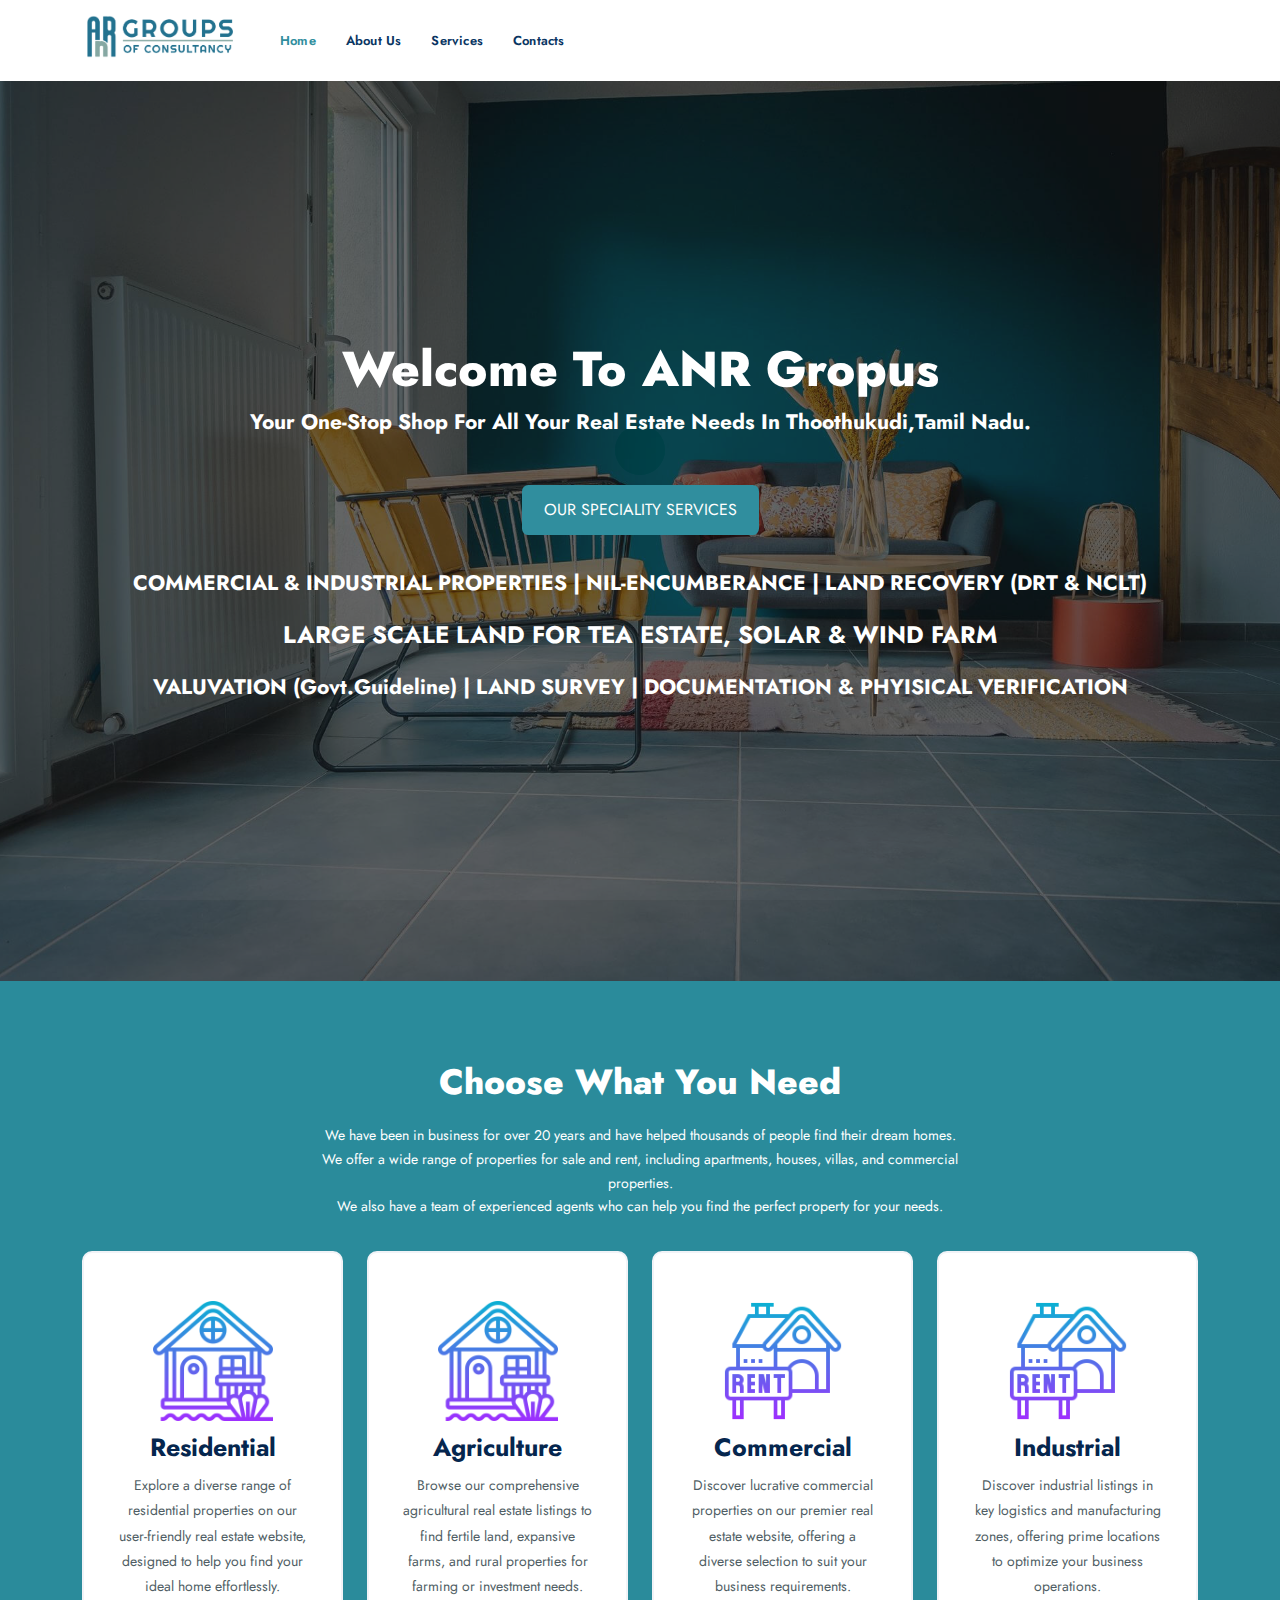
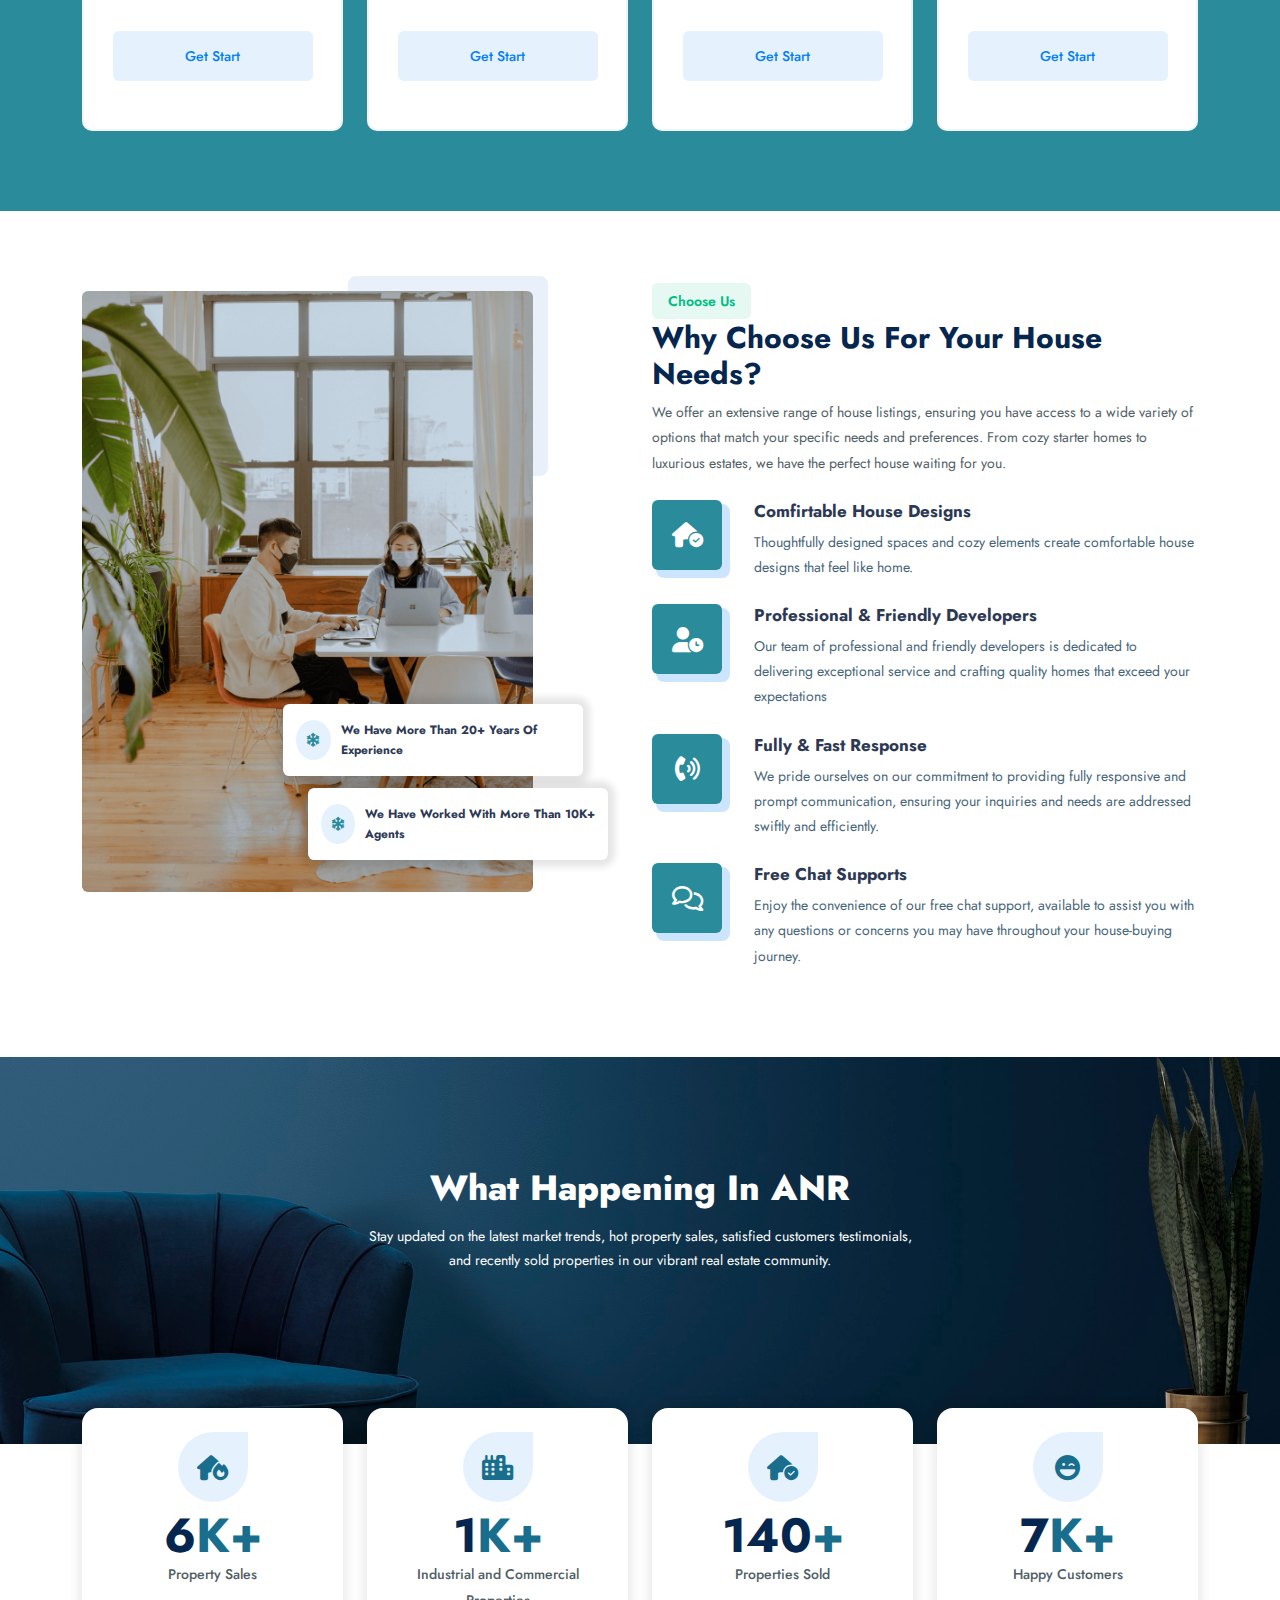
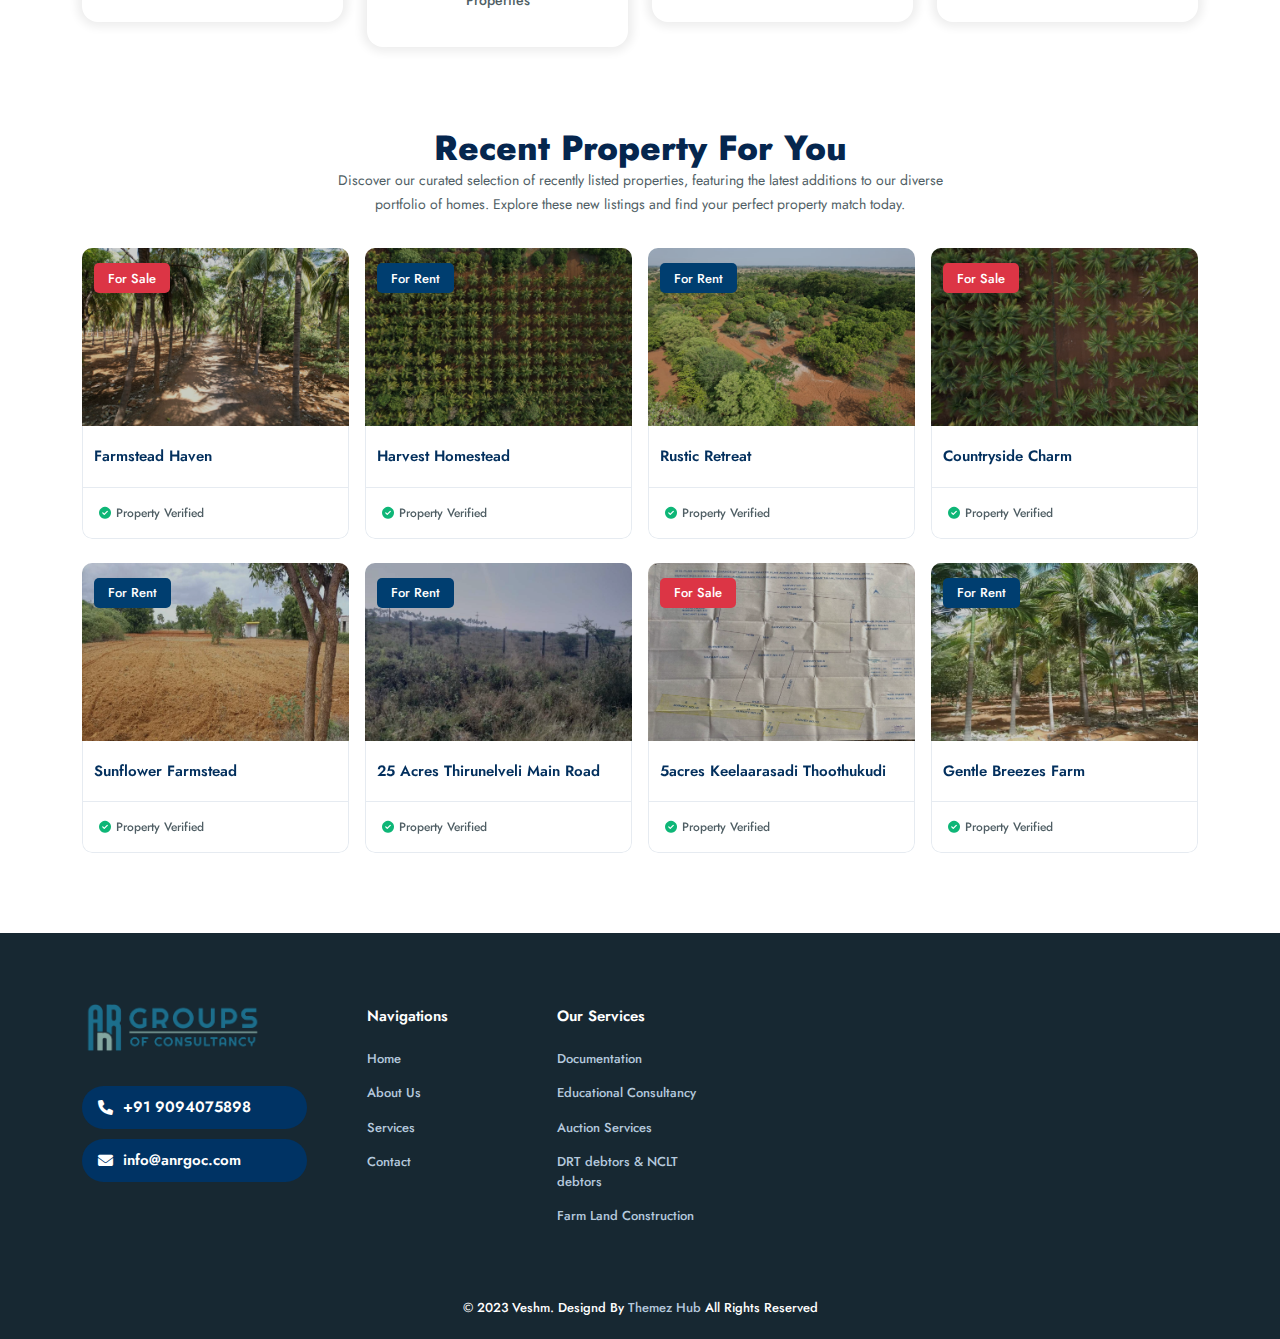
==== commit ec16f052: "index" ====
--- a/public/index.html
+++ b/public/index.html
@@ -165,9 +165,9 @@
 						
 						<h1>Welcome to ANR Gropus <br></h1><h4>your one-stop shop for all your real estate needs in Thoothukudi,Tamil Nadu.</h4>
 						<br><br><p class="text-light"><button type="button" class="btn btn-primary">OUR SPECIALITY SERVICES</button><br><br> 
-						<h4 class="text-white mb-4">COMMERCIAL & INDUSTRIAL PROPERTIES | NIL-ENCUMBERANCE | LAND SURVEY </h4>
+						<h4 class="text-white mb-4">COMMERCIAL & INDUSTRIAL PROPERTIES  |  NIL-ENCUMBERANCE  |  LAND RECOVERY (DRT & NCLT) </h4>
 						<h3 class="text-white mb-4">LARGE SCALE LAND FOR TEA ESTATE, SOLAR & WIND FARM</h3>
-						<h4 class="text-white mb-4">LAND RECOVERY (DRT & NCLT) | VALUVATION (Govt.Guideline)| DOCUMENTATION & PHYISICAL VERIFICATION</h4>
+						<h4 class="text-white mb-4">VALUVATION (Govt.Guideline)  |   LAND SURVEY  |  DOCUMENTATION & PHYISICAL VERIFICATION</h4>
 
 						</p>
 					</div>
@@ -460,7 +460,7 @@
 									
 									<div class="veshm-list-img-slide">
 										<div class="veshm-list-click">
-											<div><a href="single-property-1.html"><img src="assets/img/Farm house 100 acre  land/1687094977137.jpg" class="img-fluid mx-auto" alt=""></a></div>
+											<div><a href="https://www.behance.net/tutimari?tracking_source=search_users|mari+selvam"><img src="assets/img/Farm house 100 acre  land/1687094977137.jpg" class="img-fluid mx-auto" alt=""></a></div>
 											
 										</div>
 									</div>
@@ -472,7 +472,7 @@
 											
 											</div>
 											<div class="listing-short-detail-flex">
-												<h5 class="rlhc-title-name verified"><a href="single-property-1.html" class="prt-link-detail">Agile Real Estate Group</a></h5>
+												<h5 class="rlhc-title-name verified"><a href="single-property-1.html" class="prt-link-detail">Farmstead Haven</a></h5>
 											</div>
 											
 										</div>
@@ -506,7 +506,7 @@
 										<div class="veshm-list-head-caption">
 											
 											<div class="listing-short-detail-flex">
-												<h5 class="rlhc-title-name verified"><a href="single-property-1.html" class="prt-link-detail">Goldfinch Real Property</a></h5>
+												<h5 class="rlhc-title-name verified"><a href="single-property-1.html" class="prt-link-detail">Harvest Homestead</a></h5>
 											</div>
 										
 										</div>
@@ -540,7 +540,7 @@
 										<div class="veshm-list-head-caption">
 										
 											<div class="listing-short-detail-flex">
-												<h5 class="rlhc-title-name verified"><a href="single-property-1.html" class="prt-link-detail">Hearthstone Real Property</a></h5>
+												<h5 class="rlhc-title-name verified"><a href="single-property-1.html" class="prt-link-detail">Rustic Retreat</a></h5>
 											</div>
 											
 										</div>
@@ -573,7 +573,7 @@
 										<div class="veshm-list-head-caption">
 											
 											<div class="listing-short-detail-flex">
-												<h5 class="rlhc-title-name verified"><a href="single-property-1.html" class="prt-link-detail">Dream Big Real Estate</a></h5>
+												<h5 class="rlhc-title-name verified"><a href="single-property-1.html" class="prt-link-detail">Countryside Charm</a></h5>
 											</div>
 										
 										</div>
@@ -607,7 +607,7 @@
 										<div class="veshm-list-head-caption">
 											
 											<div class="listing-short-detail-flex">
-												<h5 class="rlhc-title-name verified"><a href="single-property-1.html" class="prt-link-detail">Allen Tate Real Company</a></h5>
+												<h5 class="rlhc-title-name verified"><a href="single-property-1.html" class="prt-link-detail">Sunflower Farmstead</a></h5>
 											</div>
 											
 										</div>
@@ -641,7 +641,7 @@
 										<div class="veshm-list-head-caption">
 											
 											<div class="listing-short-detail-flex">
-												<h5 class="rlhc-title-name verified"><a href="single-property-1.html" class="prt-link-detail">Banyan Real Estate Group</a></h5>
+												<h5 class="rlhc-title-name verified"><a href="single-property-1.html" class="prt-link-detail">25 acres thirunelveli main road</a></h5>
 											</div>
 										
 										</div>
@@ -675,7 +675,7 @@
 										<div class="veshm-list-head-caption">
 										
 											<div class="listing-short-detail-flex">
-												<h5 class="rlhc-title-name verified"><a href="single-property-1.html" class="prt-link-detail">Agile Real Estate Group</a></h5>
+												<h5 class="rlhc-title-name verified"><a href="single-property-1.html" class="prt-link-detail">5acres keelaarasadi thoothukudi</a></h5>
 											</div>
 										
 										</div>
@@ -709,7 +709,7 @@
 										<div class="veshm-list-head-caption">
 											
 											<div class="listing-short-detail-flex">
-												<h5 class="rlhc-title-name verified"><a href="single-property-1.html" class="prt-link-detail">Catbird Realty Advisors</a></h5>
+												<h5 class="rlhc-title-name verified"><a href="single-property-1.html" class="prt-link-detail">Gentle Breezes Farm</a></h5>
 											</div>
 										
 										</div>
--- a/public/assets/css/styles.css
+++ b/public/assets/css/styles.css
@@ -431,7 +431,7 @@
   border-radius: 100%; }
 
 .theme-cl{
-	color:#017efa !important;
+	color:#196e8d !important;
 }
 .theme-bg{
 	background:#017efa !important;
@@ -1628,8 +1628,8 @@
 	color:#ffffff;
 }
 .btn-primary:hover, .btn-primary:focus, .btn-primary:active{
-	background:#0475e5 !important;
-	border-color:#0475e5 !important;
+	background:#2a8b9b !important;
+	border-color:#2a8b9b !important;
 	color:#ffffff !important;
 }
 .btn-outline-primary{
@@ -2319,7 +2319,7 @@
 .nav-menu>.active>a,
 .nav-menu>.focus>a,
 .nav-menu>li:hover>a {
-    color:#017efa !important;
+    color:#2a8b9b !important;
 }
 
 .nav-menu>li>a>[class*=ion-],
@@ -5187,7 +5187,7 @@
     height: 40px;
     border-radius: 50%;
     background: rgba(1, 126, 250,0.1);
-    color: #017efa;
+    color: #2a8b9b;
     margin-right: 10px;
 }
 .single-side-text h6 {
@@ -5763,7 +5763,7 @@
     align-items: center;
     justify-content: center;
     border-radius: 100px 0px 100px 100px;
-    color: #017efa;
+    color: #196e8d;
     font-size: 25px;
 }
 .veshm-achivement-content {
@@ -6101,7 +6101,7 @@
     display: inline-flex;
     align-items: center;
     justify-content: center;
-    background: #017efa;
+    background: #2a8b9b;
     border-radius: 6px;
     color: white;
     font-size: 25px;
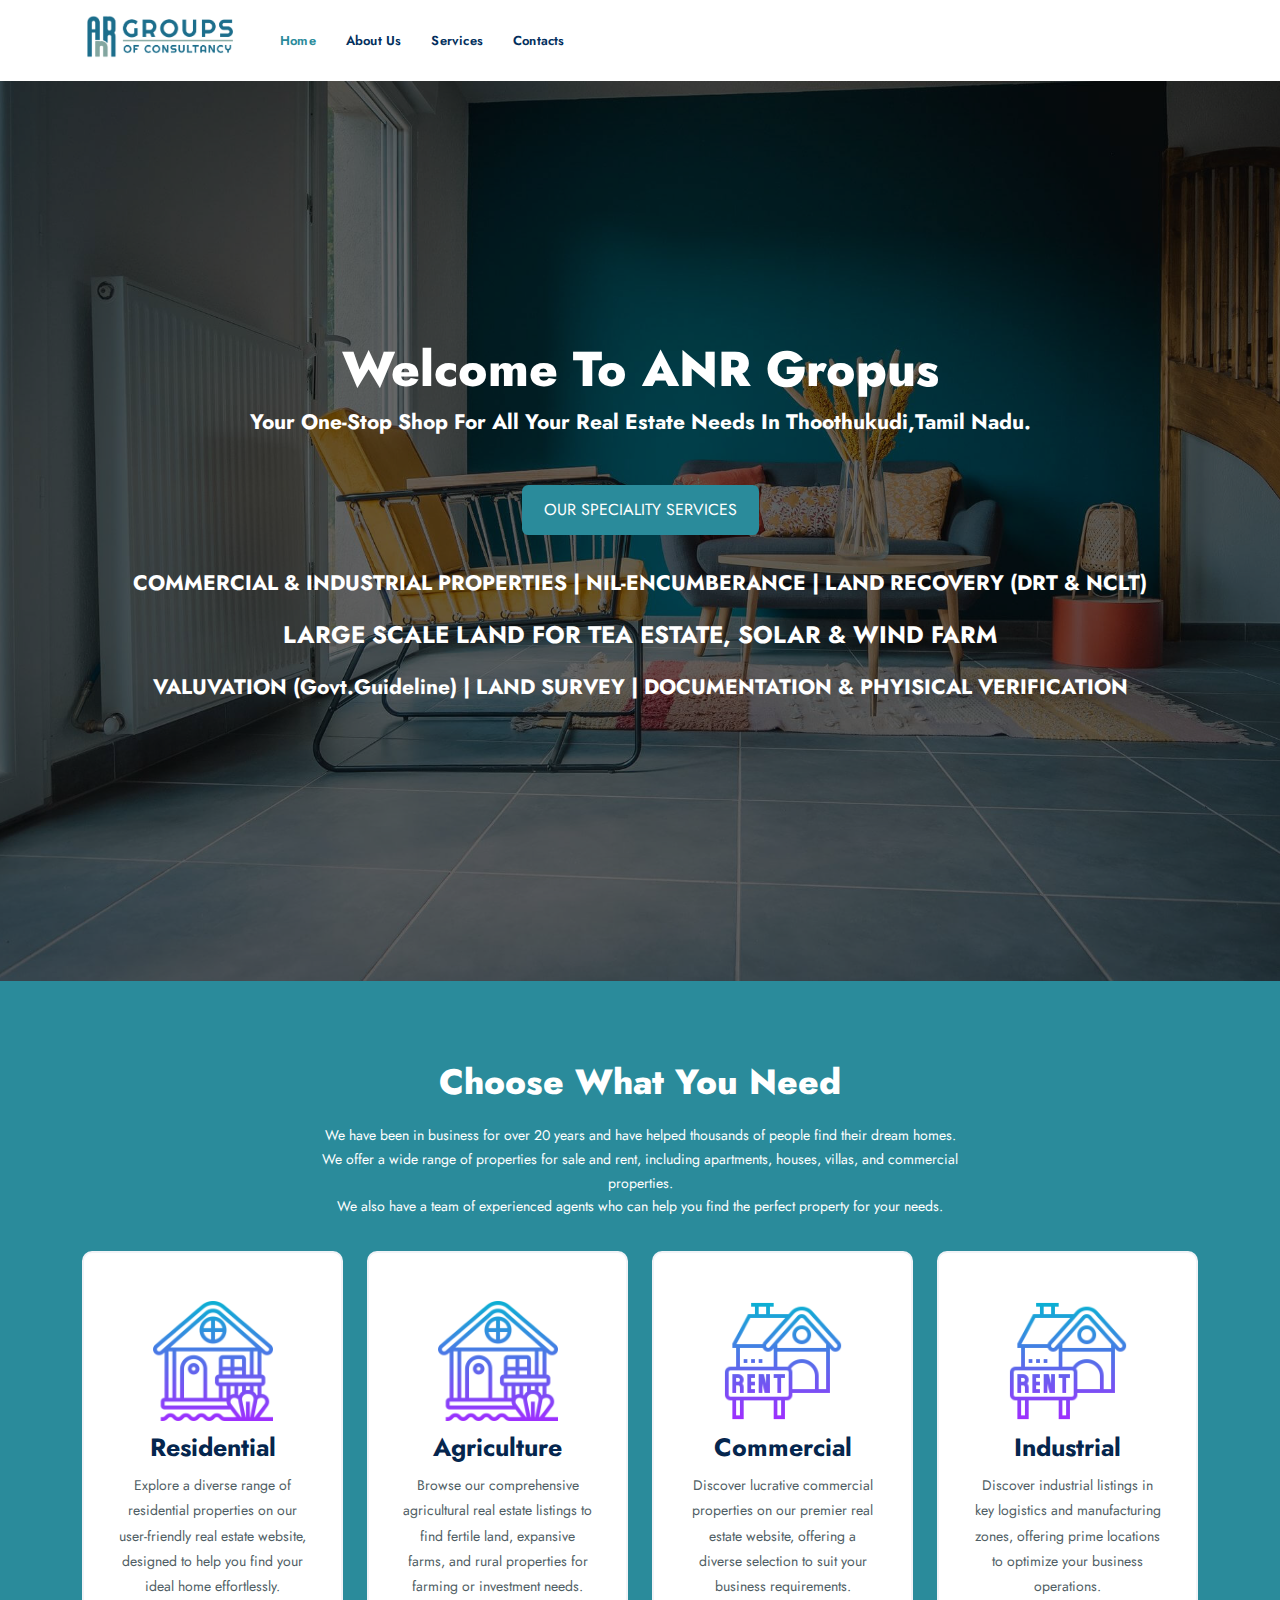
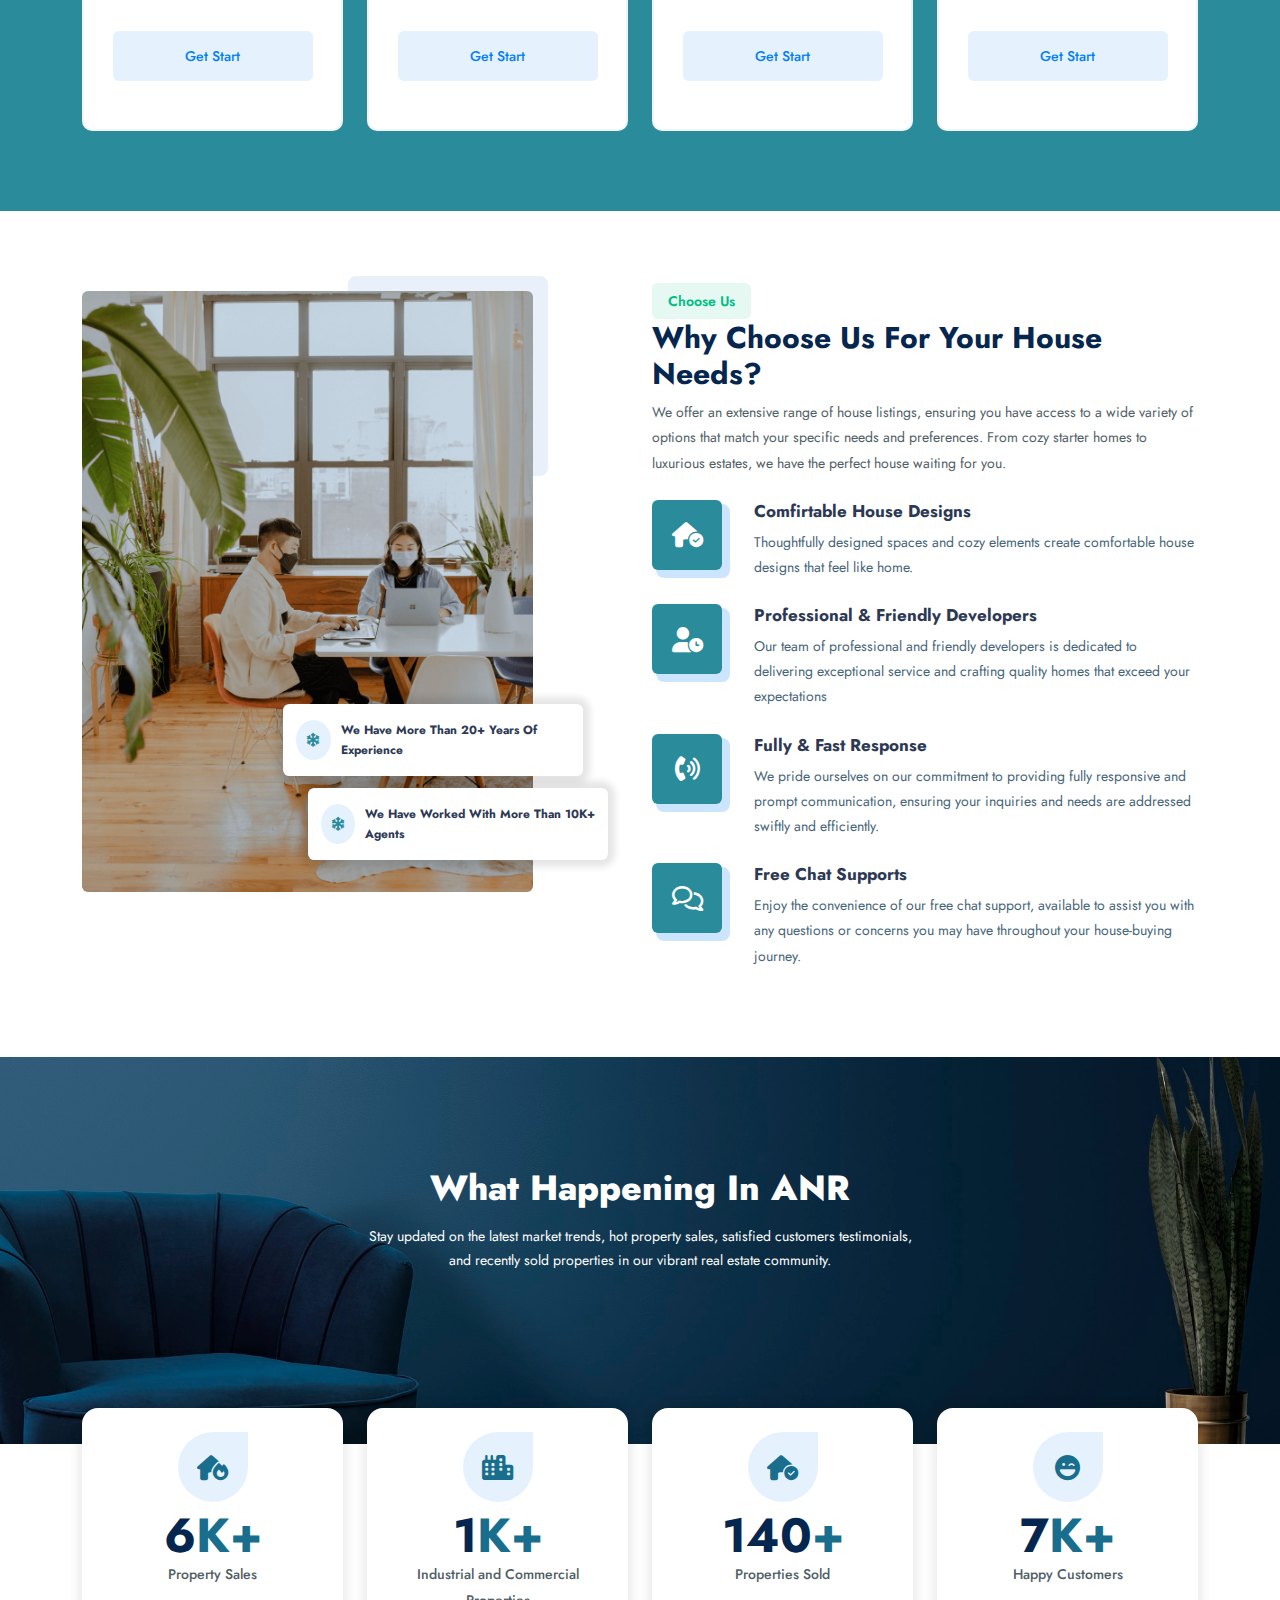
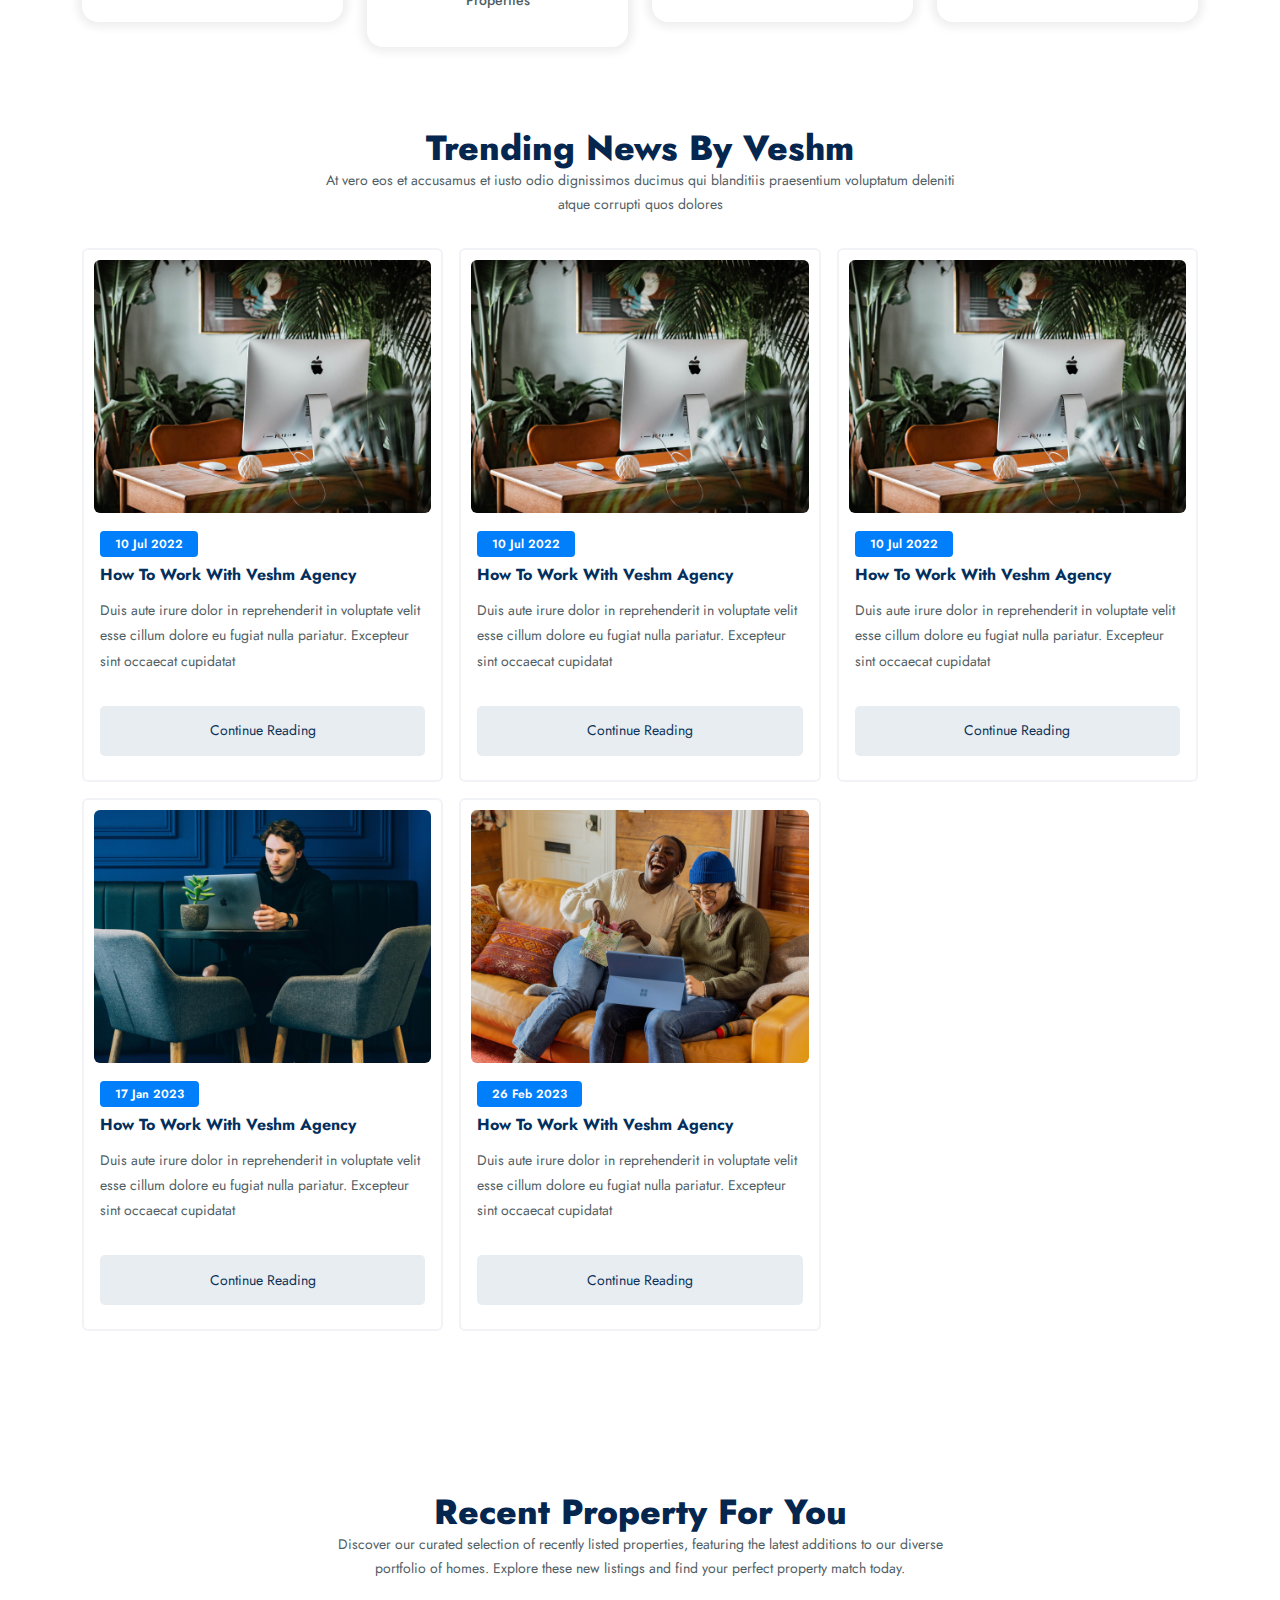
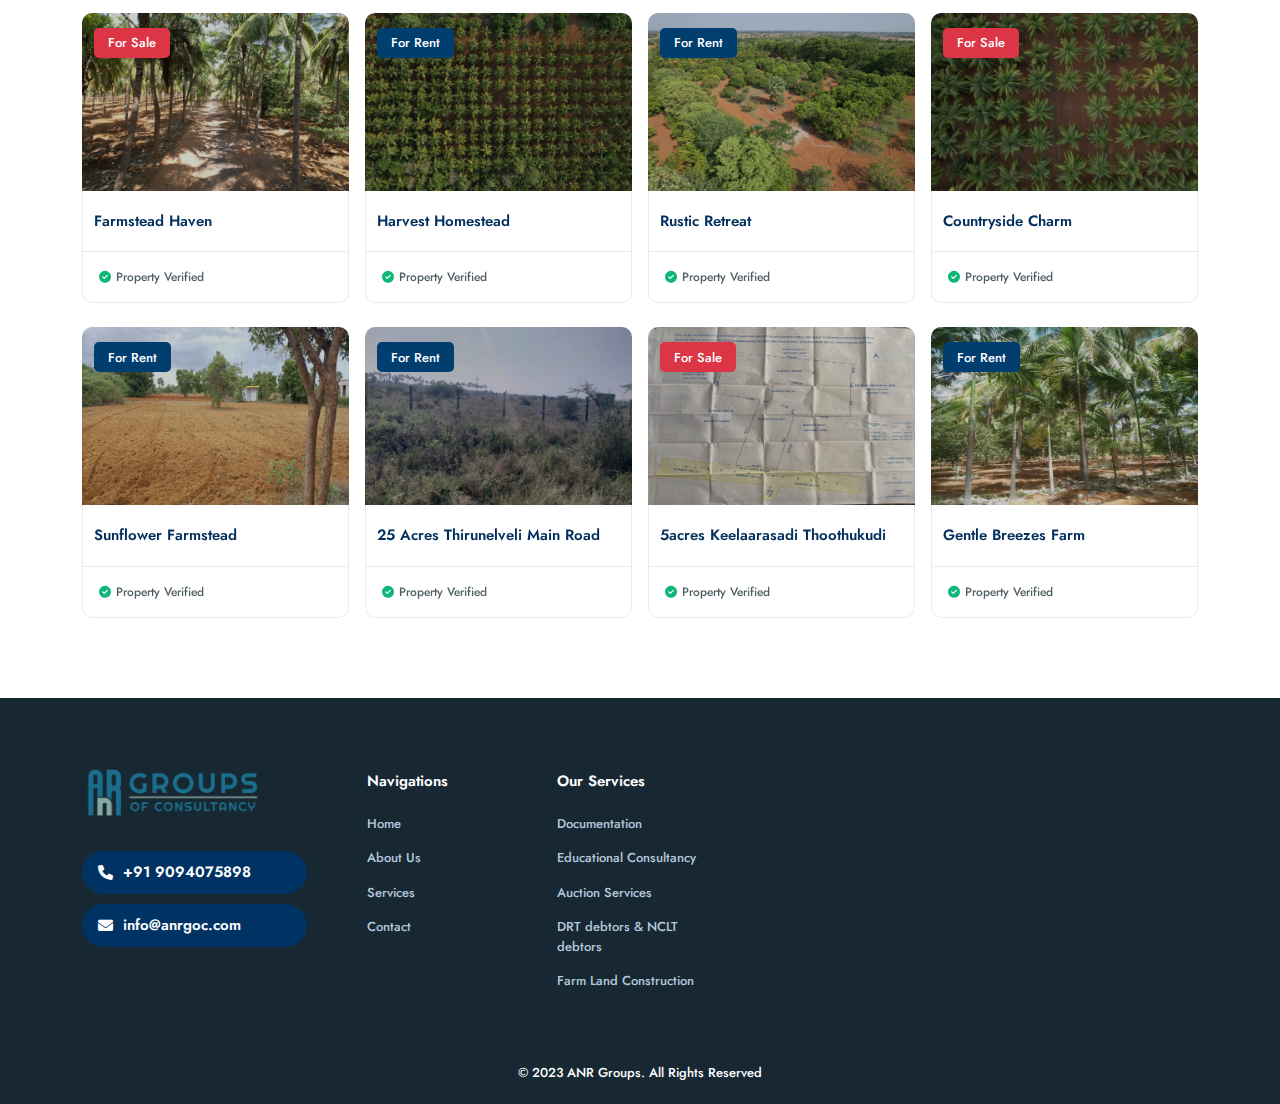
==== commit 0668a84a: "editing" ====
--- a/public/index.html
+++ b/public/index.html
@@ -6,8 +6,8 @@
 		<meta charset="utf-8">
         <meta name="viewport" content="width=device-width, initial-scale=1">
 		
-        <title>Veshm - Residence & Real Estate HTML Template</title>
-		<link rel="icon" type="image/x-icon" href="assets/img/favicon.png">
+        <title>ANR Groups</title>
+		<link rel="icon" type="image/x-icon" href="assets/img/ANR VISTING CAR AI-11.png">
 		
         <!-- Custom CSS -->
         <link href="assets/css/styles.css" rel="stylesheet">
@@ -38,13 +38,7 @@
 								<img src="assets/img/ANR VISTING CAR AI-11.png" class="logo" alt="">
 							</a>
 							<div class="nav-toggle"></div>
-							<div class="mobile_nav">
-								<ul>
-									<li class="list-buttons">
-										<a href="JavaScript:Void(0);" data-bs-toggle="modal" data-bs-target="#login"><i class="fas fa-sign-in-alt me-2"></i>Log In</a>
-									</li>
-								</ul>
-							</div>
+							
 						</div>
 						<div class="nav-menus-wrapper" style="transition-property: none;">
 							<ul class="nav-menu">
@@ -434,8 +428,127 @@
 					</div>
 				</div>
 			</section>
+			
 			<!-- ============================ Achievements End ================================== -->
-			
+			<section>
+				<div class="container">
+				
+					<div class="row justify-content-center">
+						<div class="col-lg-7 col-md-10 text-center">
+							<div class="sec-heading center">
+								<h2>Trending News By Veshm</h2>
+								<p>At vero eos et accusamus et iusto odio dignissimos ducimus qui blanditiis praesentium voluptatum deleniti atque corrupti quos dolores</p>
+							</div>
+						</div>
+					</div>
+					
+					<div class="row g-xl-3 g-lg-3 g-md-3 g-3">
+						
+						<!-- Single blog Grid -->
+						<div class="col-xl-4 col-lg-4 col-md-12 col-sm-12">
+							<div class="veshm-grid-blog">
+								<div class="veshm-grid-blog-thumb">
+									<img src="assets/img/blog-1.jpg" class="img-fluid" alt="">
+								</div>
+								<div class="veshm-grid-blog-body">
+									<div class="veshm-grid-body-header">
+										<div class="veshm-grid-posted"><span>10 Jul 2022</span></div>
+										<div class="veshm-grid-title"><h4><a href="blog-detail.html">How To Work with Veshm Agency</a></h4></div>
+									</div>
+									<div class="veshm-grid-body-middle">
+										<p>Duis aute irure dolor in reprehenderit in voluptate velit esse cillum dolore eu fugiat nulla pariatur. Excepteur sint occaecat cupidatat</p>
+									</div>
+									<div class="veshm-grid-body-footer">
+										<a href="Documentation.html" class="btn btn-blog-link">Continue Reading</a>
+									</div>
+								</div>
+							</div>
+						</div>
+						<div class="col-xl-4 col-lg-4 col-md-12 col-sm-12">
+							<div class="veshm-grid-blog">
+								<div class="veshm-grid-blog-thumb">
+									<img src="assets/img/blog-1.jpg" class="img-fluid" alt="">
+								</div>
+								<div class="veshm-grid-blog-body">
+									<div class="veshm-grid-body-header">
+										<div class="veshm-grid-posted"><span>10 Jul 2022</span></div>
+										<div class="veshm-grid-title"><h4><a href="blog-detail.html">How To Work with Veshm Agency</a></h4></div>
+									</div>
+									<div class="veshm-grid-body-middle">
+										<p>Duis aute irure dolor in reprehenderit in voluptate velit esse cillum dolore eu fugiat nulla pariatur. Excepteur sint occaecat cupidatat</p>
+									</div>
+									<div class="veshm-grid-body-footer">
+										<a href="DRT.html" class="btn btn-blog-link">Continue Reading</a>
+									</div>
+								</div>
+							</div>
+						</div>
+						<div class="col-xl-4 col-lg-4 col-md-12 col-sm-12">
+							<div class="veshm-grid-blog">
+								<div class="veshm-grid-blog-thumb">
+									<img src="assets/img/blog-1.jpg" class="img-fluid" alt="">
+								</div>
+								<div class="veshm-grid-blog-body">
+									<div class="veshm-grid-body-header">
+										<div class="veshm-grid-posted"><span>10 Jul 2022</span></div>
+										<div class="veshm-grid-title"><h4><a href="blog-detail.html">How To Work with Veshm Agency</a></h4></div>
+									</div>
+									<div class="veshm-grid-body-middle">
+										<p>Duis aute irure dolor in reprehenderit in voluptate velit esse cillum dolore eu fugiat nulla pariatur. Excepteur sint occaecat cupidatat</p>
+									</div>
+									<div class="veshm-grid-body-footer">
+										<a href="Educational.html" class="btn btn-blog-link">Continue Reading</a>
+									</div>
+								</div>
+							</div>
+						</div>
+						
+						<!-- Single blog Grid -->
+						<div class="col-xl-4 col-lg-4 col-md-12 col-sm-12">
+							<div class="veshm-grid-blog">
+								<div class="veshm-grid-blog-thumb">
+									<img src="assets/img/blog-2.jpg" class="img-fluid" alt="">
+								</div>
+								<div class="veshm-grid-blog-body">
+									<div class="veshm-grid-body-header">
+										<div class="veshm-grid-posted"><span>17 Jan 2023</span></div>
+										<div class="veshm-grid-title"><h4><a href="blog-detail.html">How To Work with Veshm Agency</a></h4></div>
+									</div>
+									<div class="veshm-grid-body-middle">
+										<p>Duis aute irure dolor in reprehenderit in voluptate velit esse cillum dolore eu fugiat nulla pariatur. Excepteur sint occaecat cupidatat</p>
+									</div>
+									<div class="veshm-grid-body-footer">
+										<a href="farm.html" class="btn btn-blog-link">Continue Reading</a>
+									</div>
+								</div>
+							</div>
+						</div>
+						
+						<!-- Single blog Grid -->
+						<div class="col-xl-4 col-lg-4 col-md-12 col-sm-12">
+							<div class="veshm-grid-blog">
+								<div class="veshm-grid-blog-thumb">
+									<img src="assets/img/blog-3.jpg" class="img-fluid" alt="">
+								</div>
+								<div class="veshm-grid-blog-body">
+									<div class="veshm-grid-body-header">
+										<div class="veshm-grid-posted"><span>26 Feb 2023</span></div>
+										<div class="veshm-grid-title"><h4><a href="blog-detail.html">How To Work with Veshm Agency</a></h4></div>
+									</div>
+									<div class="veshm-grid-body-middle">
+										<p>Duis aute irure dolor in reprehenderit in voluptate velit esse cillum dolore eu fugiat nulla pariatur. Excepteur sint occaecat cupidatat</p>
+									</div>
+									<div class="veshm-grid-body-footer">
+										<a href="Acution.html" class="btn btn-blog-link">Continue Reading</a>
+									</div>
+								</div>
+							</div>
+						</div>
+						
+					</div>
+					
+				</div>		
+			</section>
 			<!-- ================================= Recently Property ================================== -->
 			<section>
 				<div class="container">
@@ -557,6 +670,7 @@
 						
 						<!-- Single Property -->
 						<div class="col-xl-3 col-lg-4 col-md-6 col-sm-12">
+							
 							<div class="veshm-list-wraps">
 								<div class="veshm-type fr-sale"><span>For Sale</span></div>
 								
@@ -788,7 +902,7 @@
 						<div class="row align-items-center">
 							
 							<div class="col-lg-12 col-md-12">
-								<p class="mb-0">© 2023 Veshm. Designd By <a href="https://themezhub.com/">Themez Hub</a> All Rights Reserved</p>
+								<p class="mb-0">© 2023 ANR Groups. All Rights Reserved</p>
 							</div>
 							
 						</div>
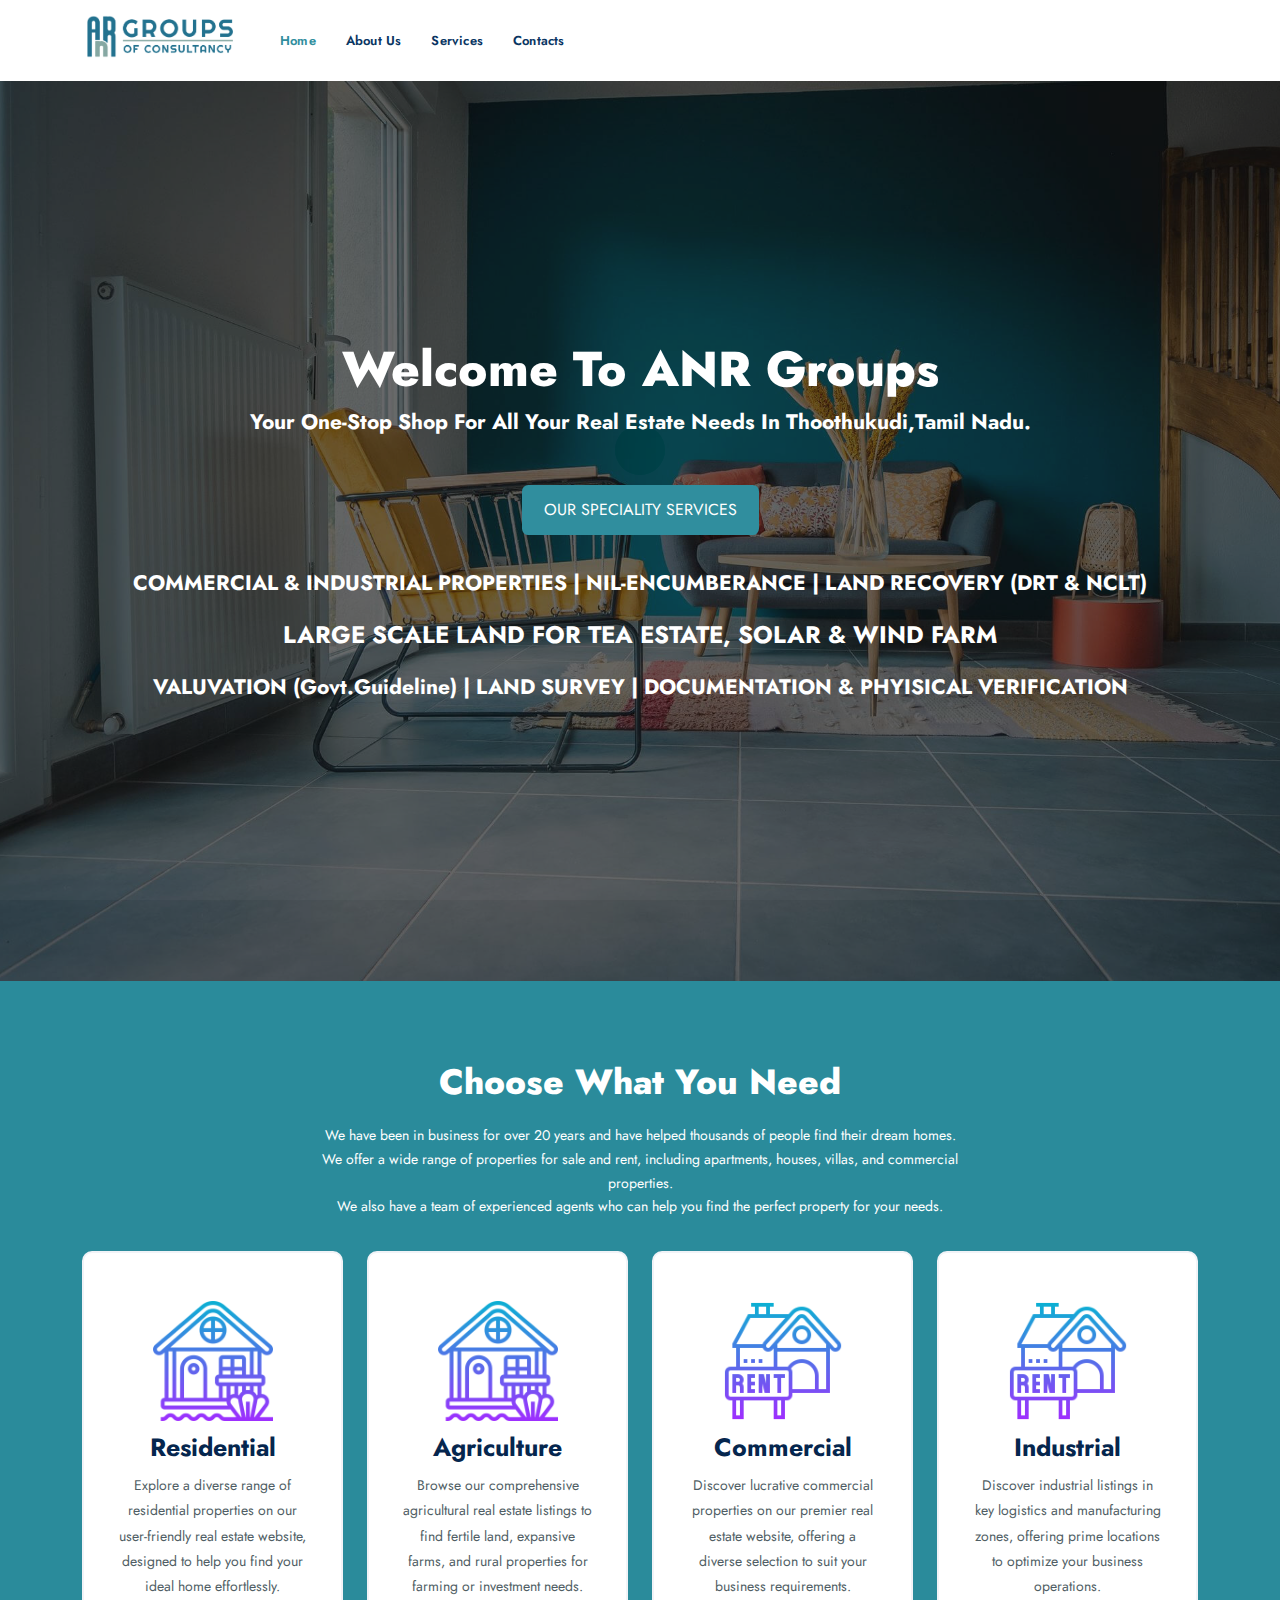
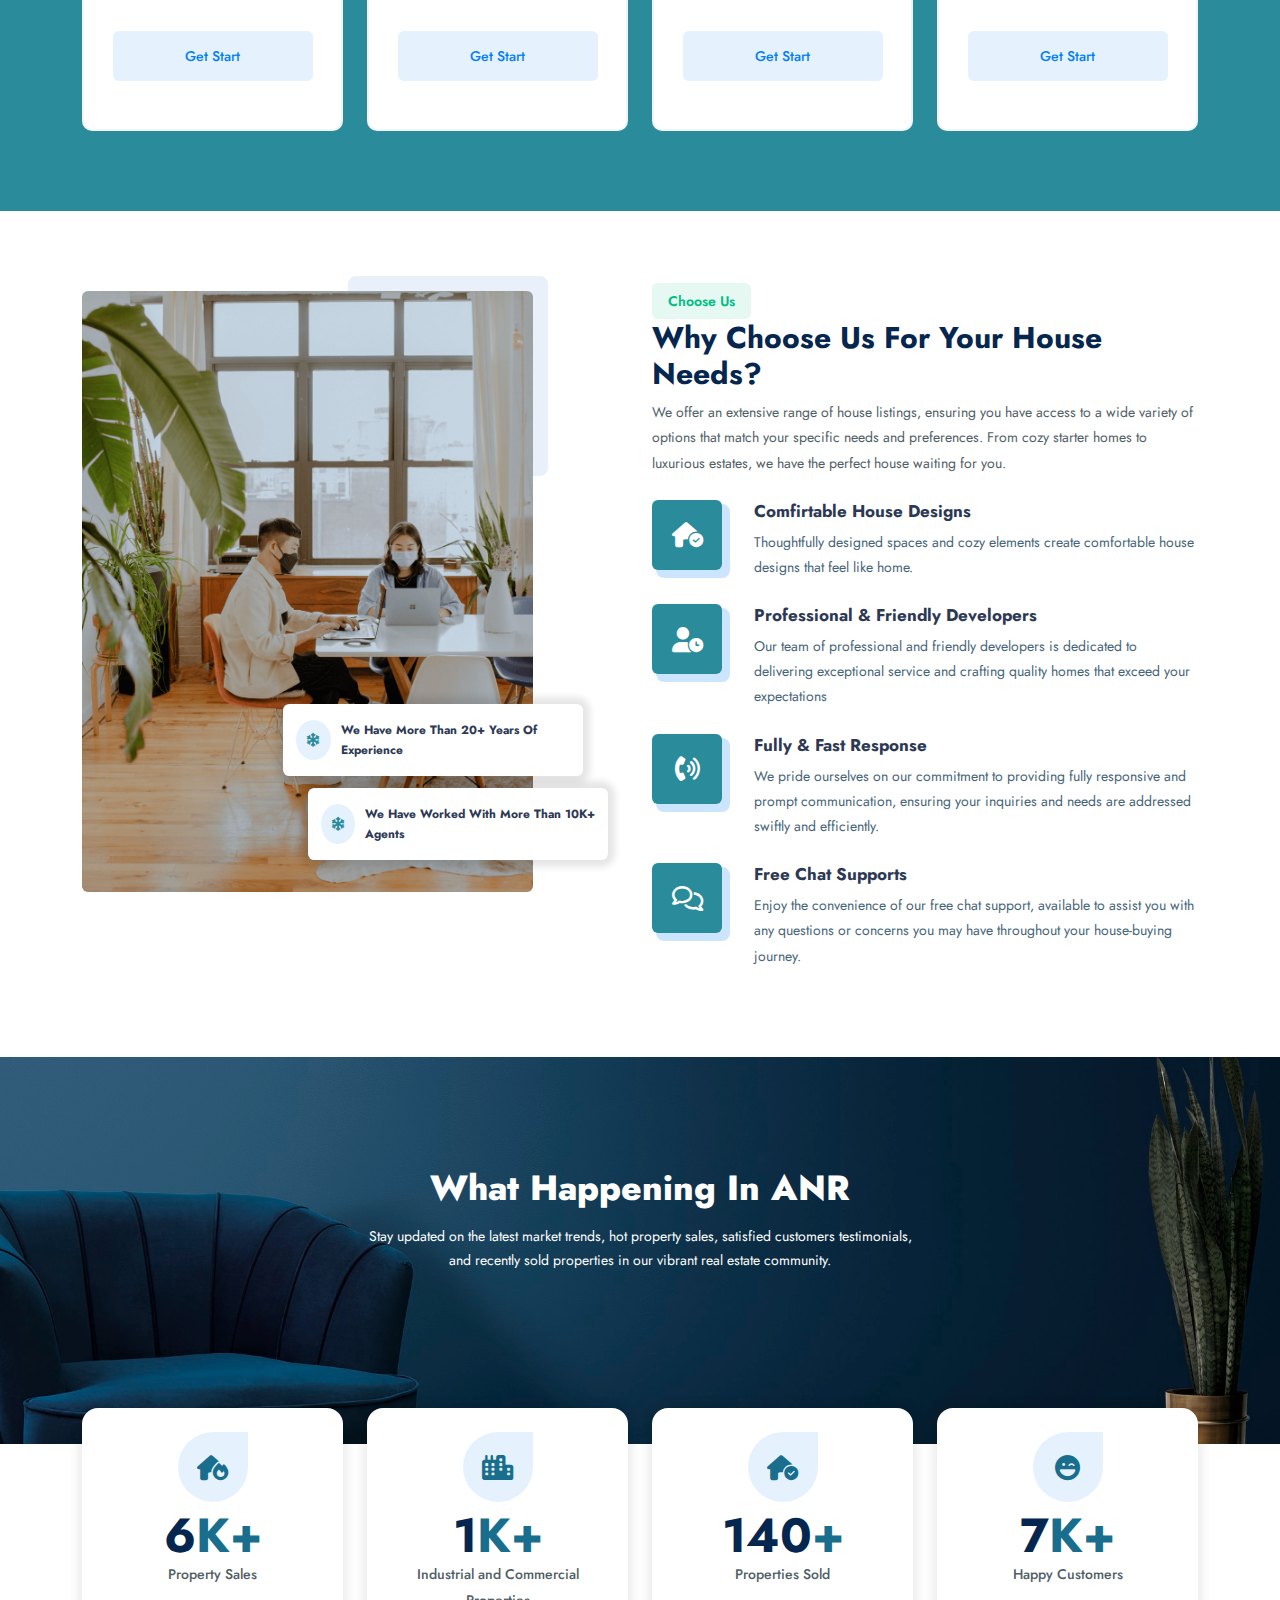
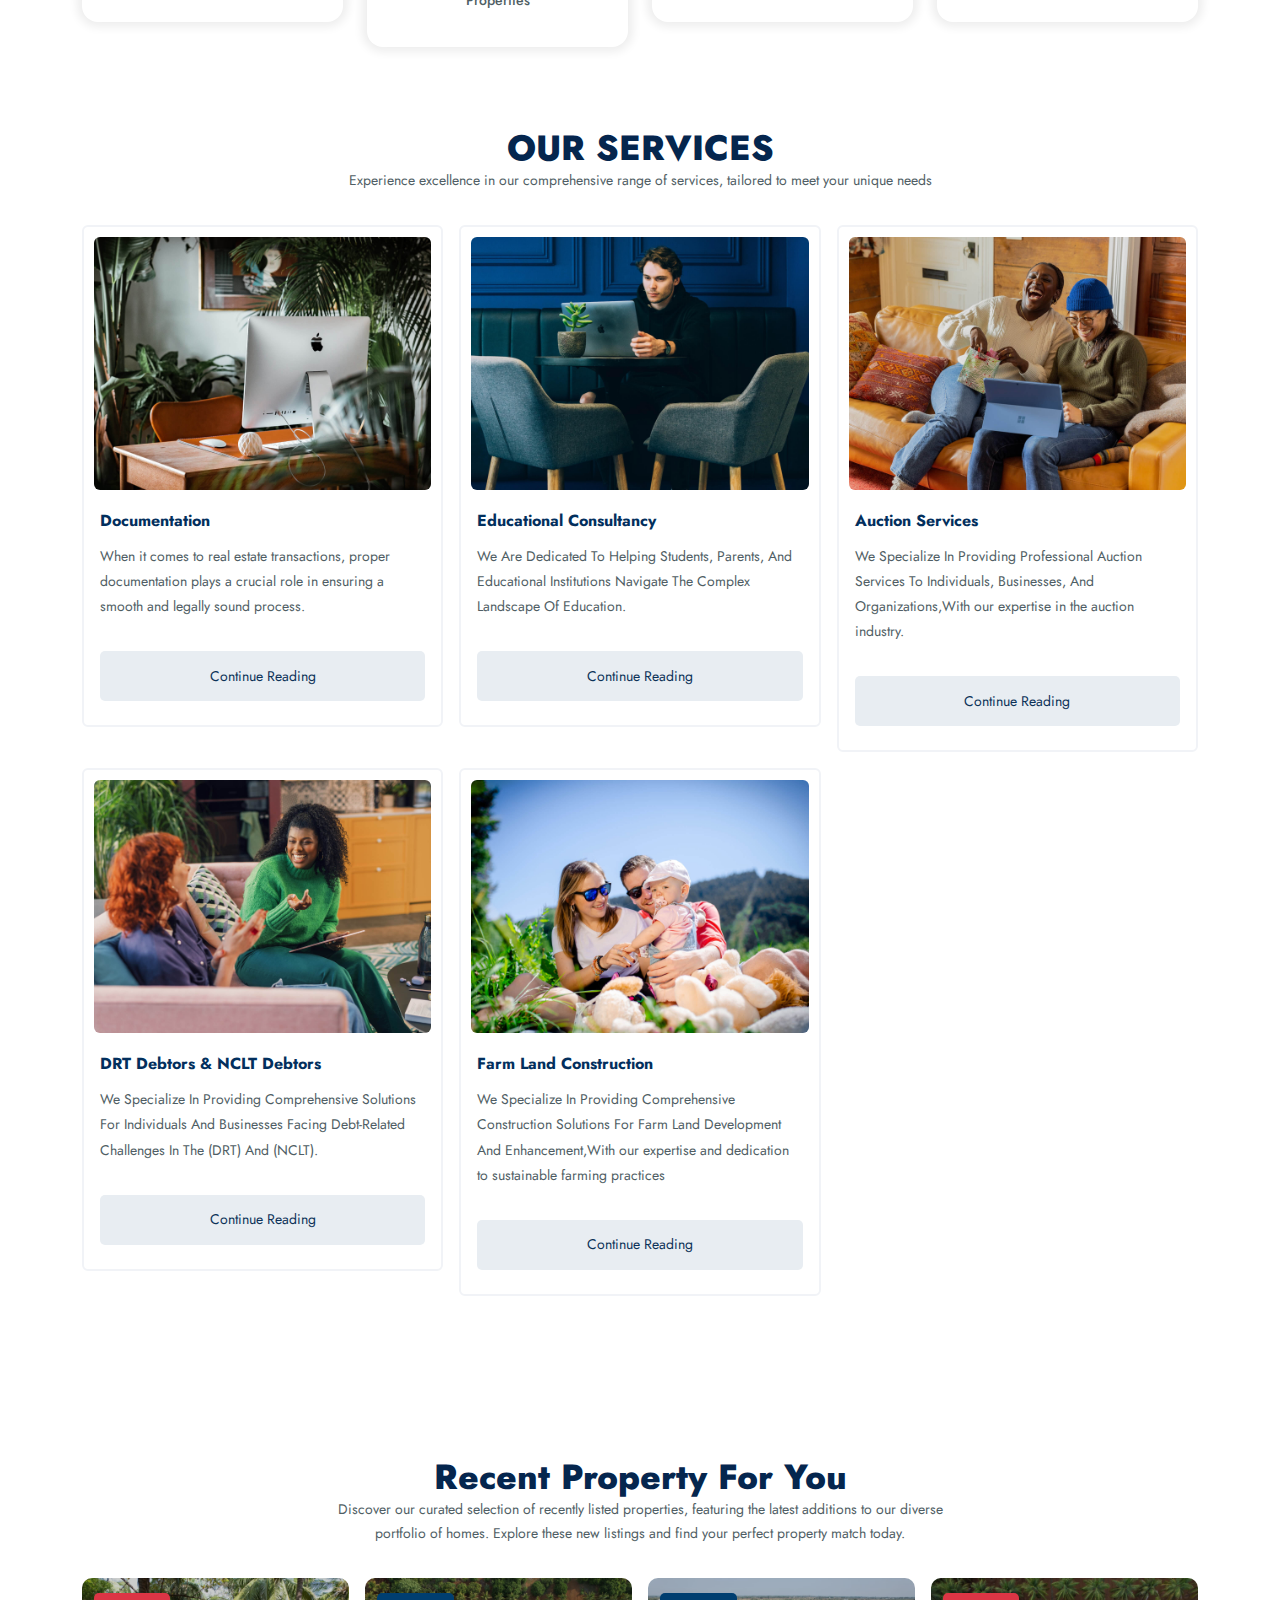
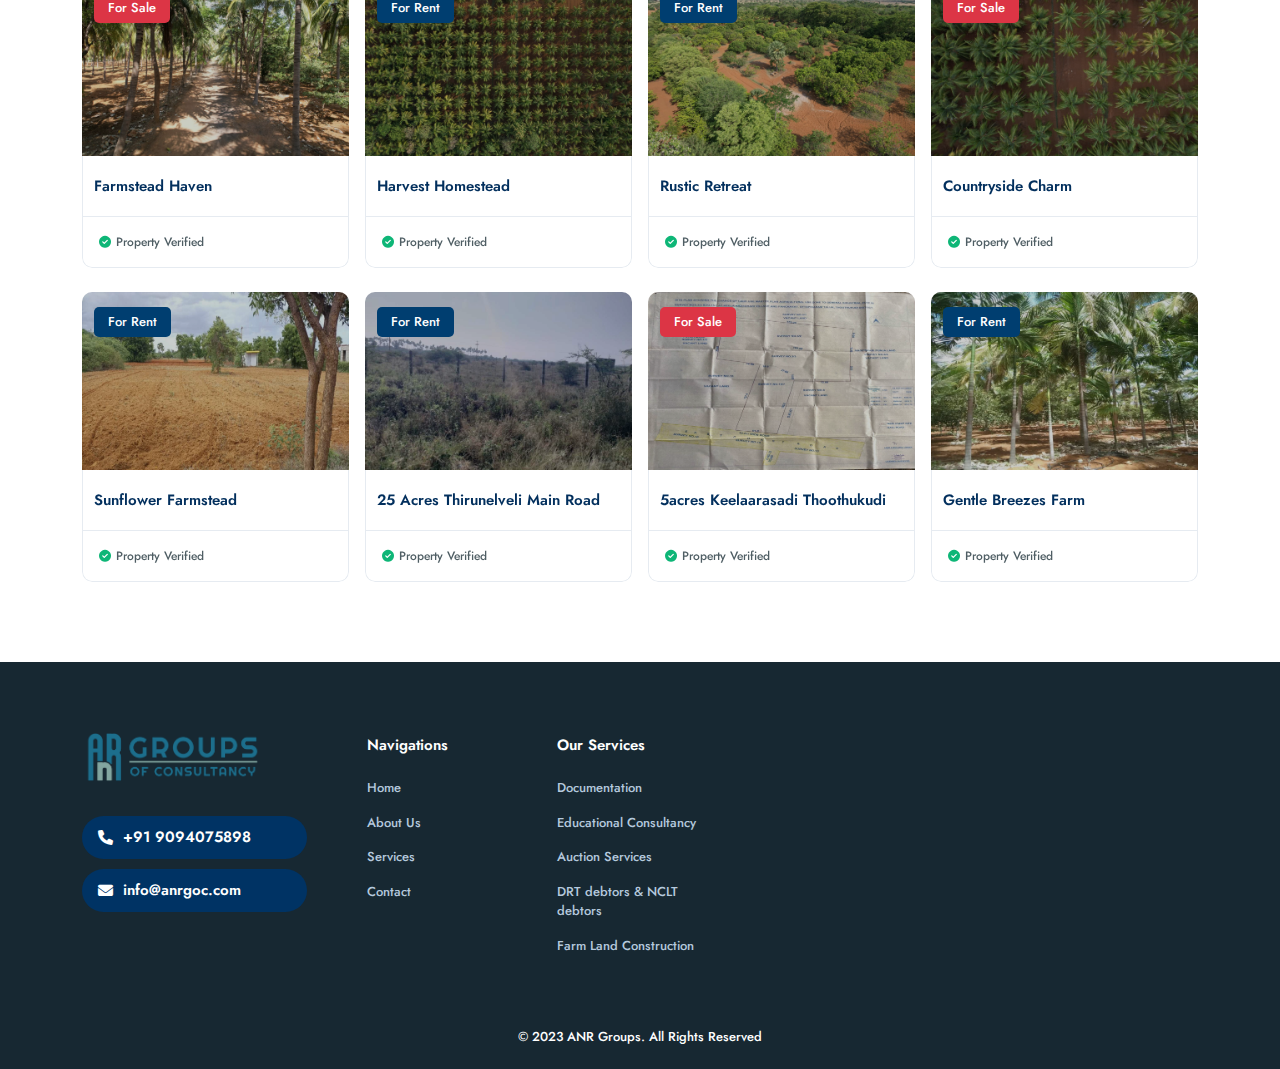
==== commit 33b4c5b6: "changes" ====
--- a/public/index.html
+++ b/public/index.html
@@ -157,7 +157,7 @@
 
 					<div class="inner-banner-text text-center">
 						
-						<h1>Welcome to ANR Gropus <br></h1><h4>your one-stop shop for all your real estate needs in Thoothukudi,Tamil Nadu.</h4>
+						<h1>Welcome to ANR Groups <br></h1><h4>your one-stop shop for all your real estate needs in Thoothukudi,Tamil Nadu.</h4>
 						<br><br><p class="text-light"><button type="button" class="btn btn-primary">OUR SPECIALITY SERVICES</button><br><br> 
 						<h4 class="text-white mb-4">COMMERCIAL & INDUSTRIAL PROPERTIES  |  NIL-ENCUMBERANCE  |  LAND RECOVERY (DRT & NCLT) </h4>
 						<h3 class="text-white mb-4">LARGE SCALE LAND FOR TEA ESTATE, SOLAR & WIND FARM</h3>
@@ -436,8 +436,8 @@
 					<div class="row justify-content-center">
 						<div class="col-lg-7 col-md-10 text-center">
 							<div class="sec-heading center">
-								<h2>Trending News By Veshm</h2>
-								<p>At vero eos et accusamus et iusto odio dignissimos ducimus qui blanditiis praesentium voluptatum deleniti atque corrupti quos dolores</p>
+								<h2>OUR SERVICES</h2>
+								<p>Experience excellence in our comprehensive range of services, tailored to meet your unique needs</p>
 							</div>
 						</div>
 					</div>
@@ -452,11 +452,12 @@
 								</div>
 								<div class="veshm-grid-blog-body">
 									<div class="veshm-grid-body-header">
-										<div class="veshm-grid-posted"><span>10 Jul 2022</span></div>
-										<div class="veshm-grid-title"><h4><a href="blog-detail.html">How To Work with Veshm Agency</a></h4></div>
+										
+										<div class="veshm-grid-title"><h4><a href="">Documentation</a></h4></div>
 									</div>
 									<div class="veshm-grid-body-middle">
-										<p>Duis aute irure dolor in reprehenderit in voluptate velit esse cillum dolore eu fugiat nulla pariatur. Excepteur sint occaecat cupidatat</p>
+										<p>When it comes to real estate transactions, proper documentation plays a crucial role in ensuring a smooth and legally sound process.</h3>
+											
 									</div>
 									<div class="veshm-grid-body-footer">
 										<a href="Documentation.html" class="btn btn-blog-link">Continue Reading</a>
@@ -467,18 +468,20 @@
 						<div class="col-xl-4 col-lg-4 col-md-12 col-sm-12">
 							<div class="veshm-grid-blog">
 								<div class="veshm-grid-blog-thumb">
-									<img src="assets/img/blog-1.jpg" class="img-fluid" alt="">
+									<img src="assets/img/blog-2.jpg" class="img-fluid" alt="">
 								</div>
 								<div class="veshm-grid-blog-body">
 									<div class="veshm-grid-body-header">
-										<div class="veshm-grid-posted"><span>10 Jul 2022</span></div>
-										<div class="veshm-grid-title"><h4><a href="blog-detail.html">How To Work with Veshm Agency</a></h4></div>
+										
+										<div class="veshm-grid-title"><h4><a href="">Educational Consultancy</a></h4></div>
 									</div>
 									<div class="veshm-grid-body-middle">
-										<p>Duis aute irure dolor in reprehenderit in voluptate velit esse cillum dolore eu fugiat nulla pariatur. Excepteur sint occaecat cupidatat</p>
+										<p>
+											We Are Dedicated To Helping Students, Parents, And Educational Institutions Navigate The Complex Landscape Of Education.</h3>
+											
 									</div>
 									<div class="veshm-grid-body-footer">
-										<a href="DRT.html" class="btn btn-blog-link">Continue Reading</a>
+										<a href="Educational.html" class="btn btn-blog-link">Continue Reading</a>
 									</div>
 								</div>
 							</div>
@@ -486,18 +489,19 @@
 						<div class="col-xl-4 col-lg-4 col-md-12 col-sm-12">
 							<div class="veshm-grid-blog">
 								<div class="veshm-grid-blog-thumb">
-									<img src="assets/img/blog-1.jpg" class="img-fluid" alt="">
+									<img src="assets/img/blog-3.jpg" class="img-fluid" alt="">
 								</div>
 								<div class="veshm-grid-blog-body">
 									<div class="veshm-grid-body-header">
-										<div class="veshm-grid-posted"><span>10 Jul 2022</span></div>
-										<div class="veshm-grid-title"><h4><a href="blog-detail.html">How To Work with Veshm Agency</a></h4></div>
+										
+										<div class="veshm-grid-title"><h4><a href="">Auction Services</a></h4></div>
 									</div>
 									<div class="veshm-grid-body-middle">
-										<p>Duis aute irure dolor in reprehenderit in voluptate velit esse cillum dolore eu fugiat nulla pariatur. Excepteur sint occaecat cupidatat</p>
+										<p>We Specialize In Providing Professional Auction Services To Individuals, Businesses, And Organizations,With our expertise in the auction industry.</h3>
+											
 									</div>
 									<div class="veshm-grid-body-footer">
-										<a href="Educational.html" class="btn btn-blog-link">Continue Reading</a>
+										<a href="Acution.html" class="btn btn-blog-link">Continue Reading</a>
 									</div>
 								</div>
 							</div>
@@ -507,18 +511,19 @@
 						<div class="col-xl-4 col-lg-4 col-md-12 col-sm-12">
 							<div class="veshm-grid-blog">
 								<div class="veshm-grid-blog-thumb">
-									<img src="assets/img/blog-2.jpg" class="img-fluid" alt="">
+									<img src="assets/img/blog-4.jpg" class="img-fluid" alt="">
 								</div>
 								<div class="veshm-grid-blog-body">
 									<div class="veshm-grid-body-header">
-										<div class="veshm-grid-posted"><span>17 Jan 2023</span></div>
-										<div class="veshm-grid-title"><h4><a href="blog-detail.html">How To Work with Veshm Agency</a></h4></div>
+										
+										<div class="veshm-grid-title"><h4><a href="">DRT debtors & NCLT debtors </a></h4></div>
 									</div>
 									<div class="veshm-grid-body-middle">
-										<p>Duis aute irure dolor in reprehenderit in voluptate velit esse cillum dolore eu fugiat nulla pariatur. Excepteur sint occaecat cupidatat</p>
+										<p>We Specialize In Providing Comprehensive Solutions For Individuals And Businesses Facing Debt-Related Challenges In The (DRT) And  (NCLT).</h3>
+											
 									</div>
 									<div class="veshm-grid-body-footer">
-										<a href="farm.html" class="btn btn-blog-link">Continue Reading</a>
+										<a href="DRT.html" class="btn btn-blog-link">Continue Reading</a>
 									</div>
 								</div>
 							</div>
@@ -528,18 +533,19 @@
 						<div class="col-xl-4 col-lg-4 col-md-12 col-sm-12">
 							<div class="veshm-grid-blog">
 								<div class="veshm-grid-blog-thumb">
-									<img src="assets/img/blog-3.jpg" class="img-fluid" alt="">
+									<img src="assets/img/blog-5.jpg" class="img-fluid" alt="">
 								</div>
 								<div class="veshm-grid-blog-body">
 									<div class="veshm-grid-body-header">
-										<div class="veshm-grid-posted"><span>26 Feb 2023</span></div>
-										<div class="veshm-grid-title"><h4><a href="blog-detail.html">How To Work with Veshm Agency</a></h4></div>
+										
+										<div class="veshm-grid-title"><h4><a href="">Farm Land Construction</a></h4></div>
 									</div>
 									<div class="veshm-grid-body-middle">
-										<p>Duis aute irure dolor in reprehenderit in voluptate velit esse cillum dolore eu fugiat nulla pariatur. Excepteur sint occaecat cupidatat</p>
+										<p>We Specialize In Providing Comprehensive Construction Solutions For Farm Land Development And Enhancement,With our expertise and dedication to sustainable farming practices</h3>
+											
 									</div>
 									<div class="veshm-grid-body-footer">
-										<a href="Acution.html" class="btn btn-blog-link">Continue Reading</a>
+										<a href="farm.html" class="btn btn-blog-link">Continue Reading</a>
 									</div>
 								</div>
 							</div>
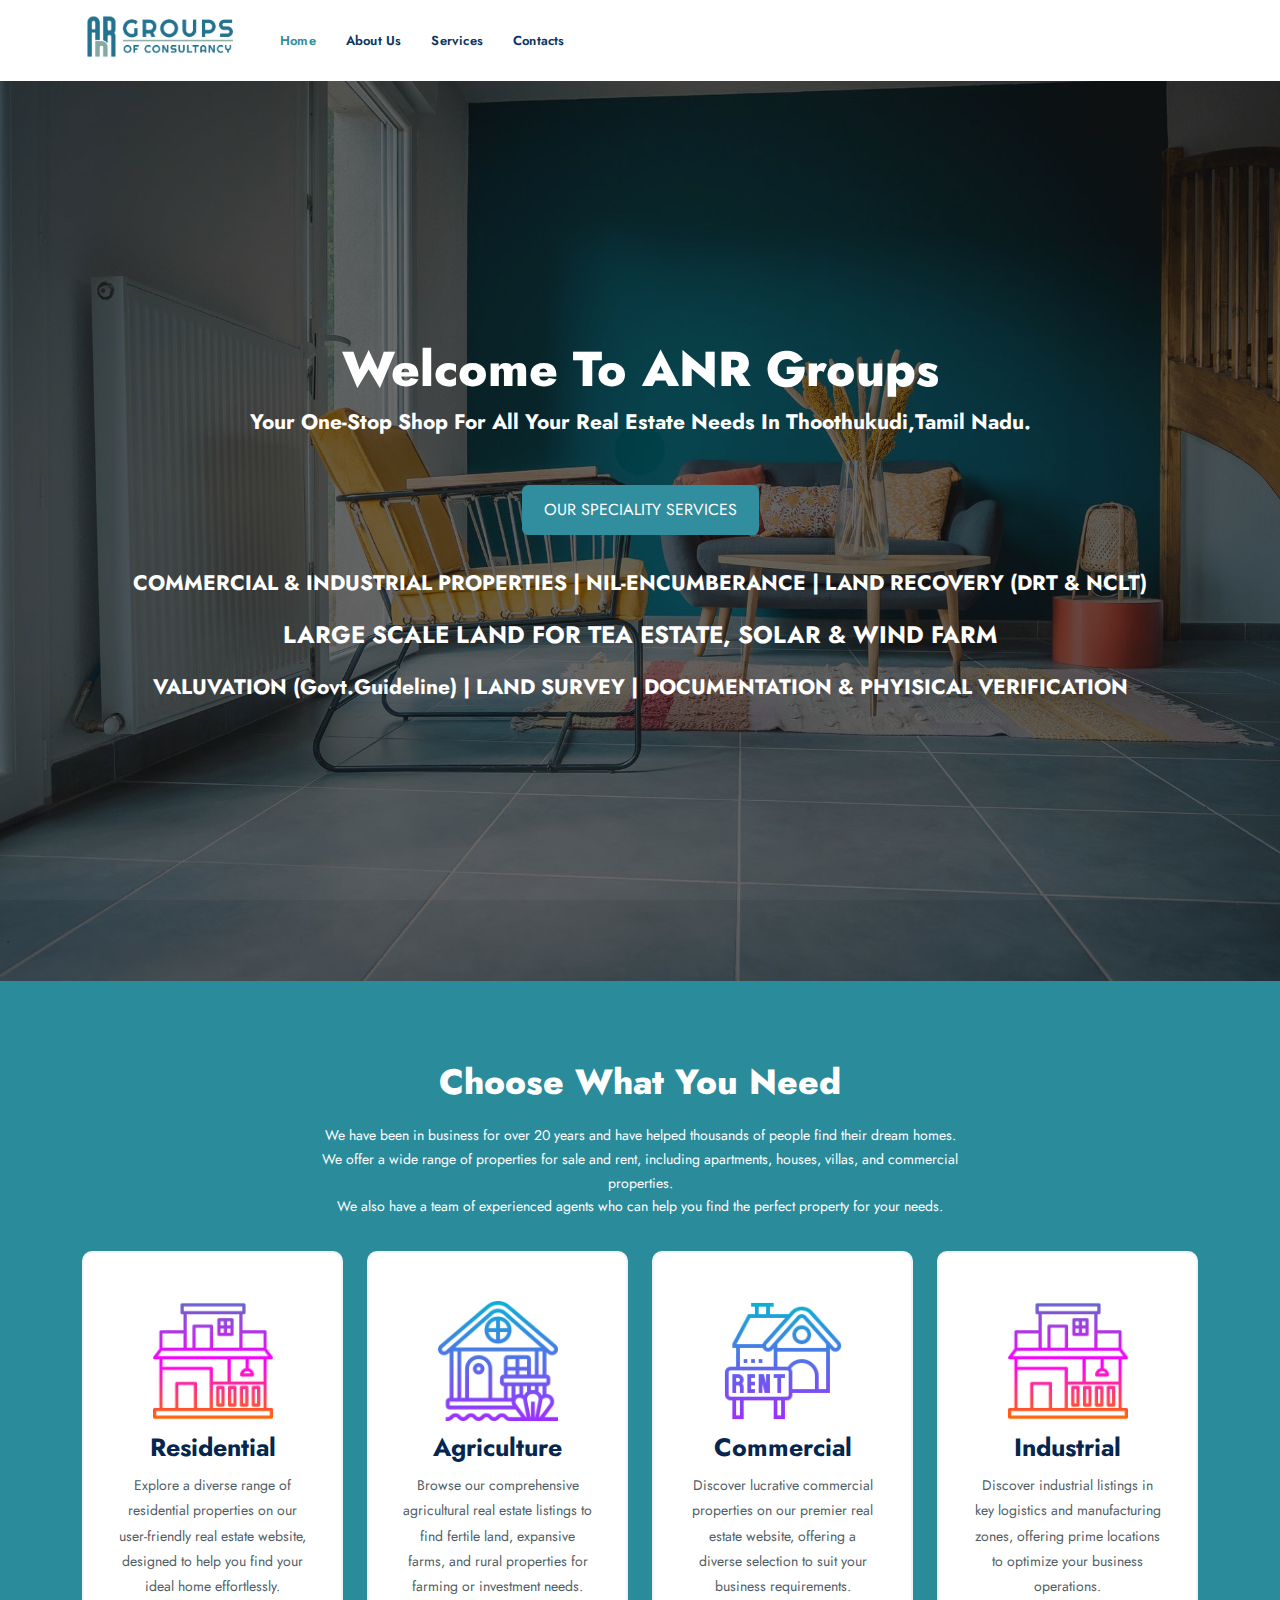
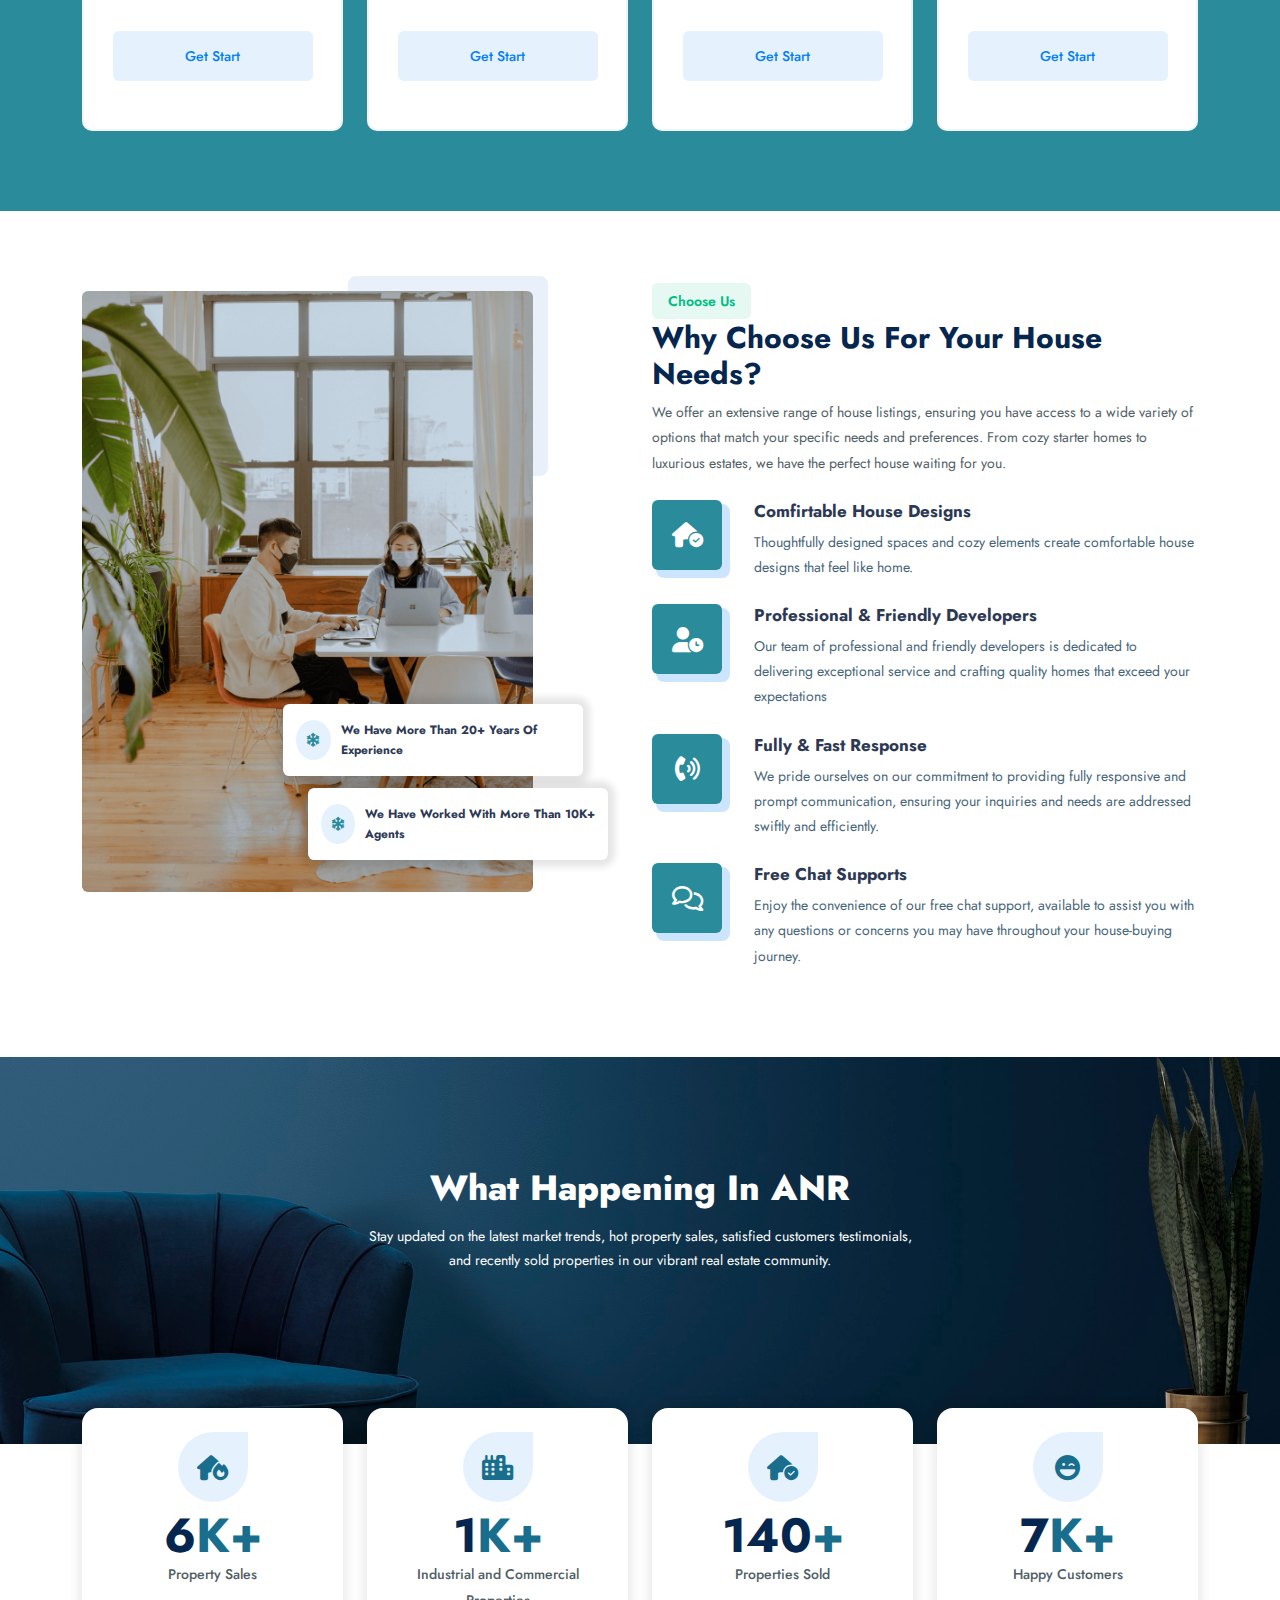
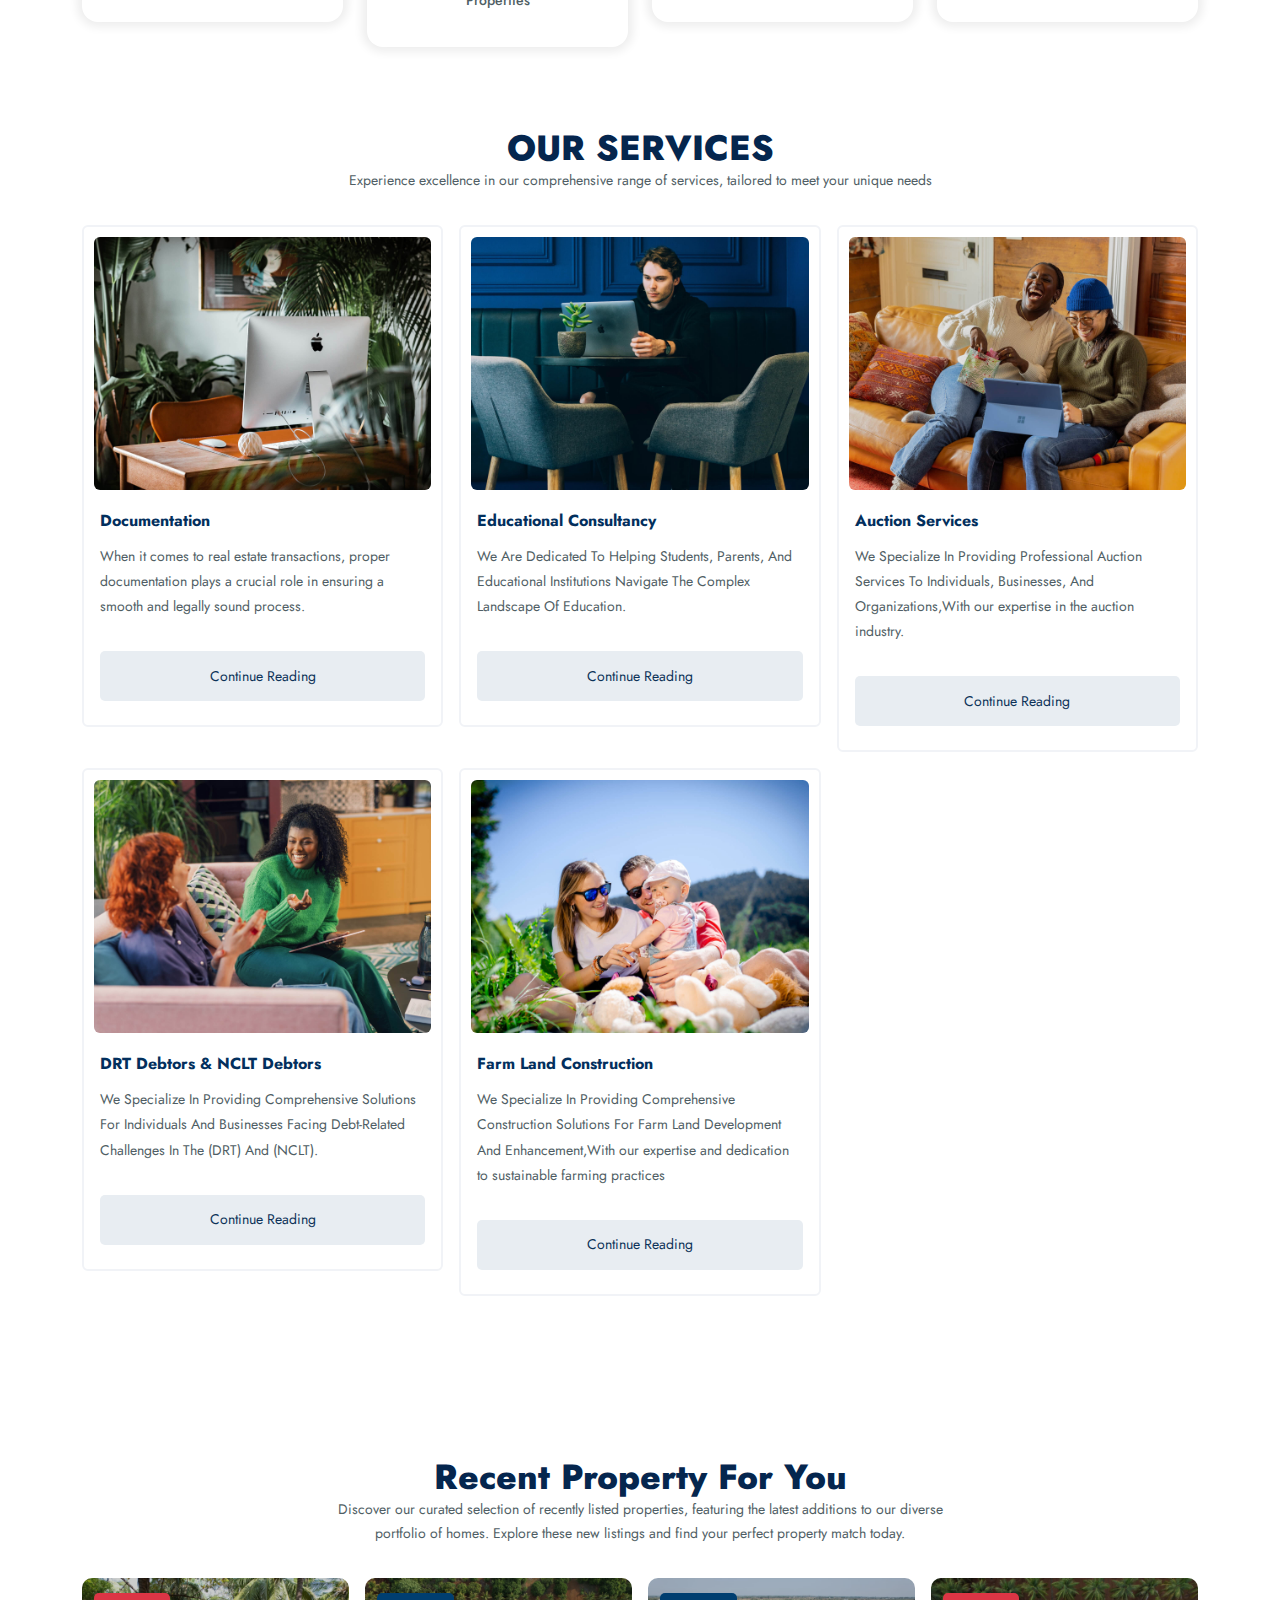
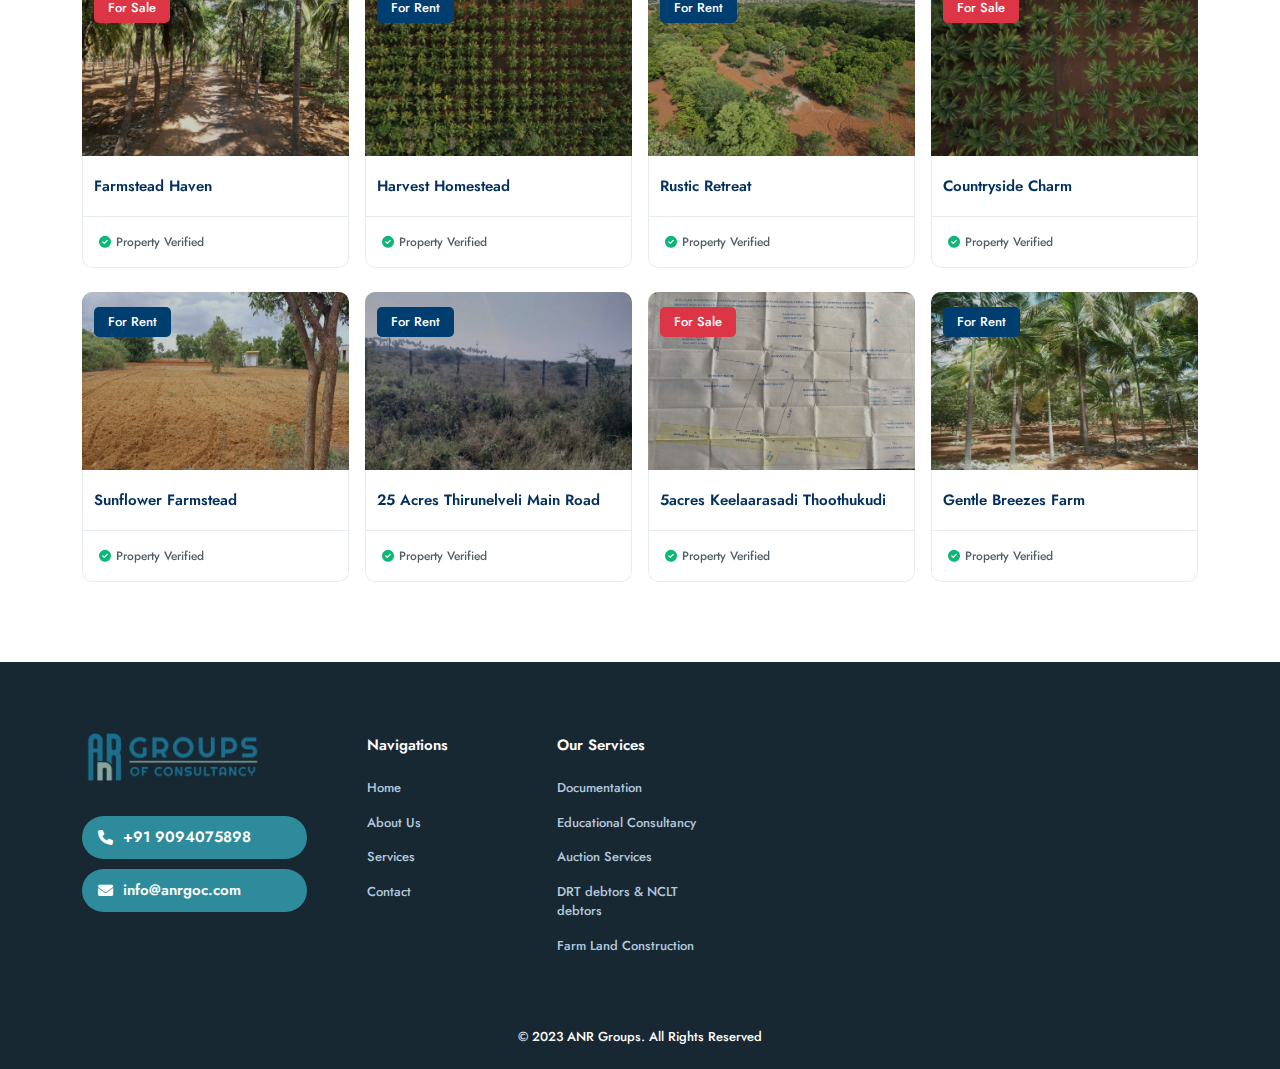
==== commit 43eec119: "chnages" ====
--- a/public/index.html
+++ b/public/index.html
@@ -196,7 +196,7 @@
 						<div class="col-xl-3 col-lg-3 col-md-6 col-12">
 							<div class="veshm-posted-box-y78">
 								<div class="veshm-posted-head-y78">
-									<div class="veshm-posted-figure"><img src="assets/img/hs-1.png" class="img-fluid" alt=""></div>
+									<div class="veshm-posted-figure"><img src="assets/img/hs-3.png" class="img-fluid" alt=""></div>
 								</div>
 								<div class="veshm-posted-body-y78">
 									<h2>Residential</h2>
@@ -242,7 +242,7 @@
 						<div class="col-xl-3 col-lg-3 col-md-6 col-12">
 							<div class="veshm-posted-box-y78">
 								<div class="veshm-posted-head-y78">
-									<div class="veshm-posted-figure"><img src="assets/img/hs-2.png" class="img-fluid" alt=""></div>
+									<div class="veshm-posted-figure"><img src="assets/img/hs-3.png" class="img-fluid" alt=""></div>
 								</div>
 								<div class="veshm-posted-body-y78">
 									<h2>Industrial</h2>
--- a/public/assets/css/styles.css
+++ b/public/assets/css/styles.css
@@ -6224,7 +6224,7 @@
     justify-content: center;
     box-shadow: 4px 3px 8px 4px rgb(13 40 68 / 10%);
     -webkit-box-shadow: 4px 3px 8px 4px rgb(13 40 68 / 10%);
-    color: #017efa;
+    color: #2a8b9b;
 }
 .veshm-servs-box-caption {
     position: relative;
@@ -6577,7 +6577,7 @@
     color: #ffffff;
 }
 .page-title .ipn-subtitle {
-    color: #199dff;
+    color: #fff;
     font-weight: 500;
 }
 .team-grid {
@@ -8109,7 +8109,7 @@
     margin-right:10px;
 }
 footer.skin-dark-footer .footer-widget .ftp-info {
-    background: #003364;
+    background: #2e8b9b;
     color: #ffffff;
 }
 .call-action-caption h2 {
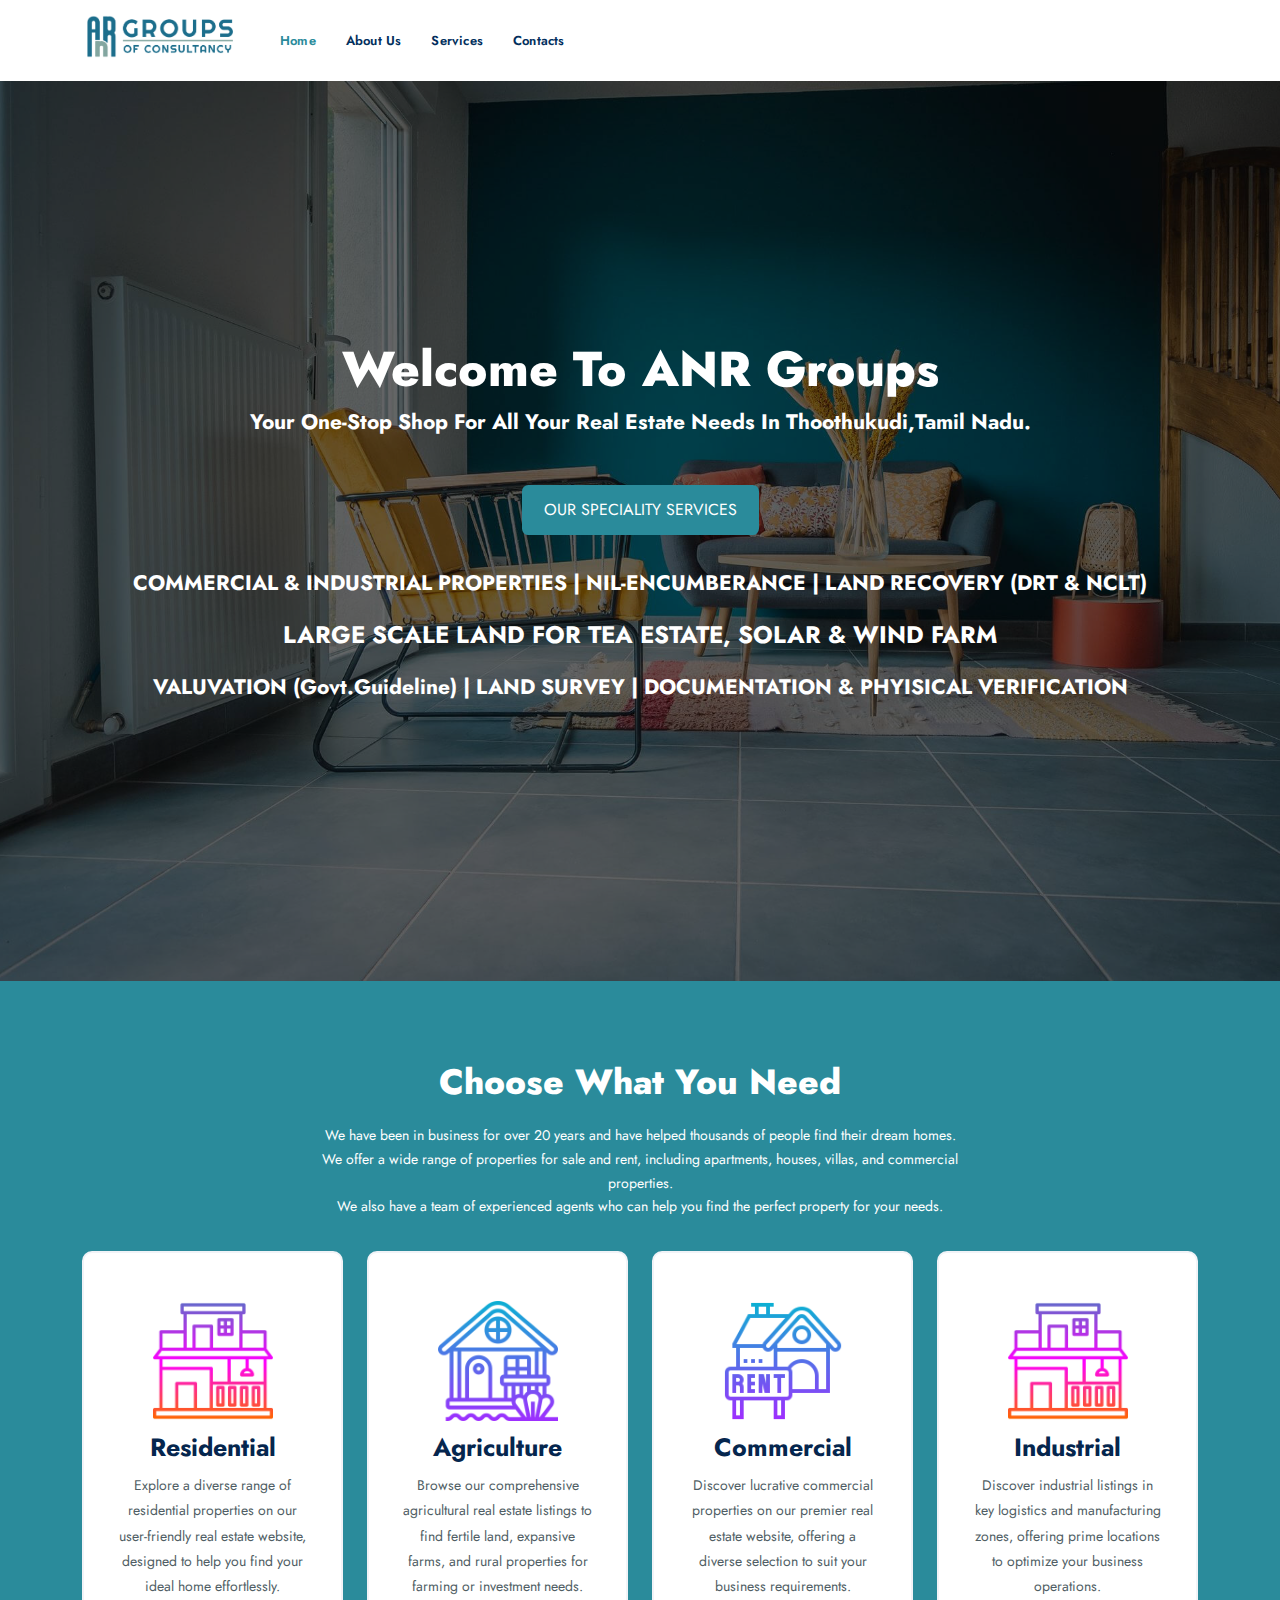
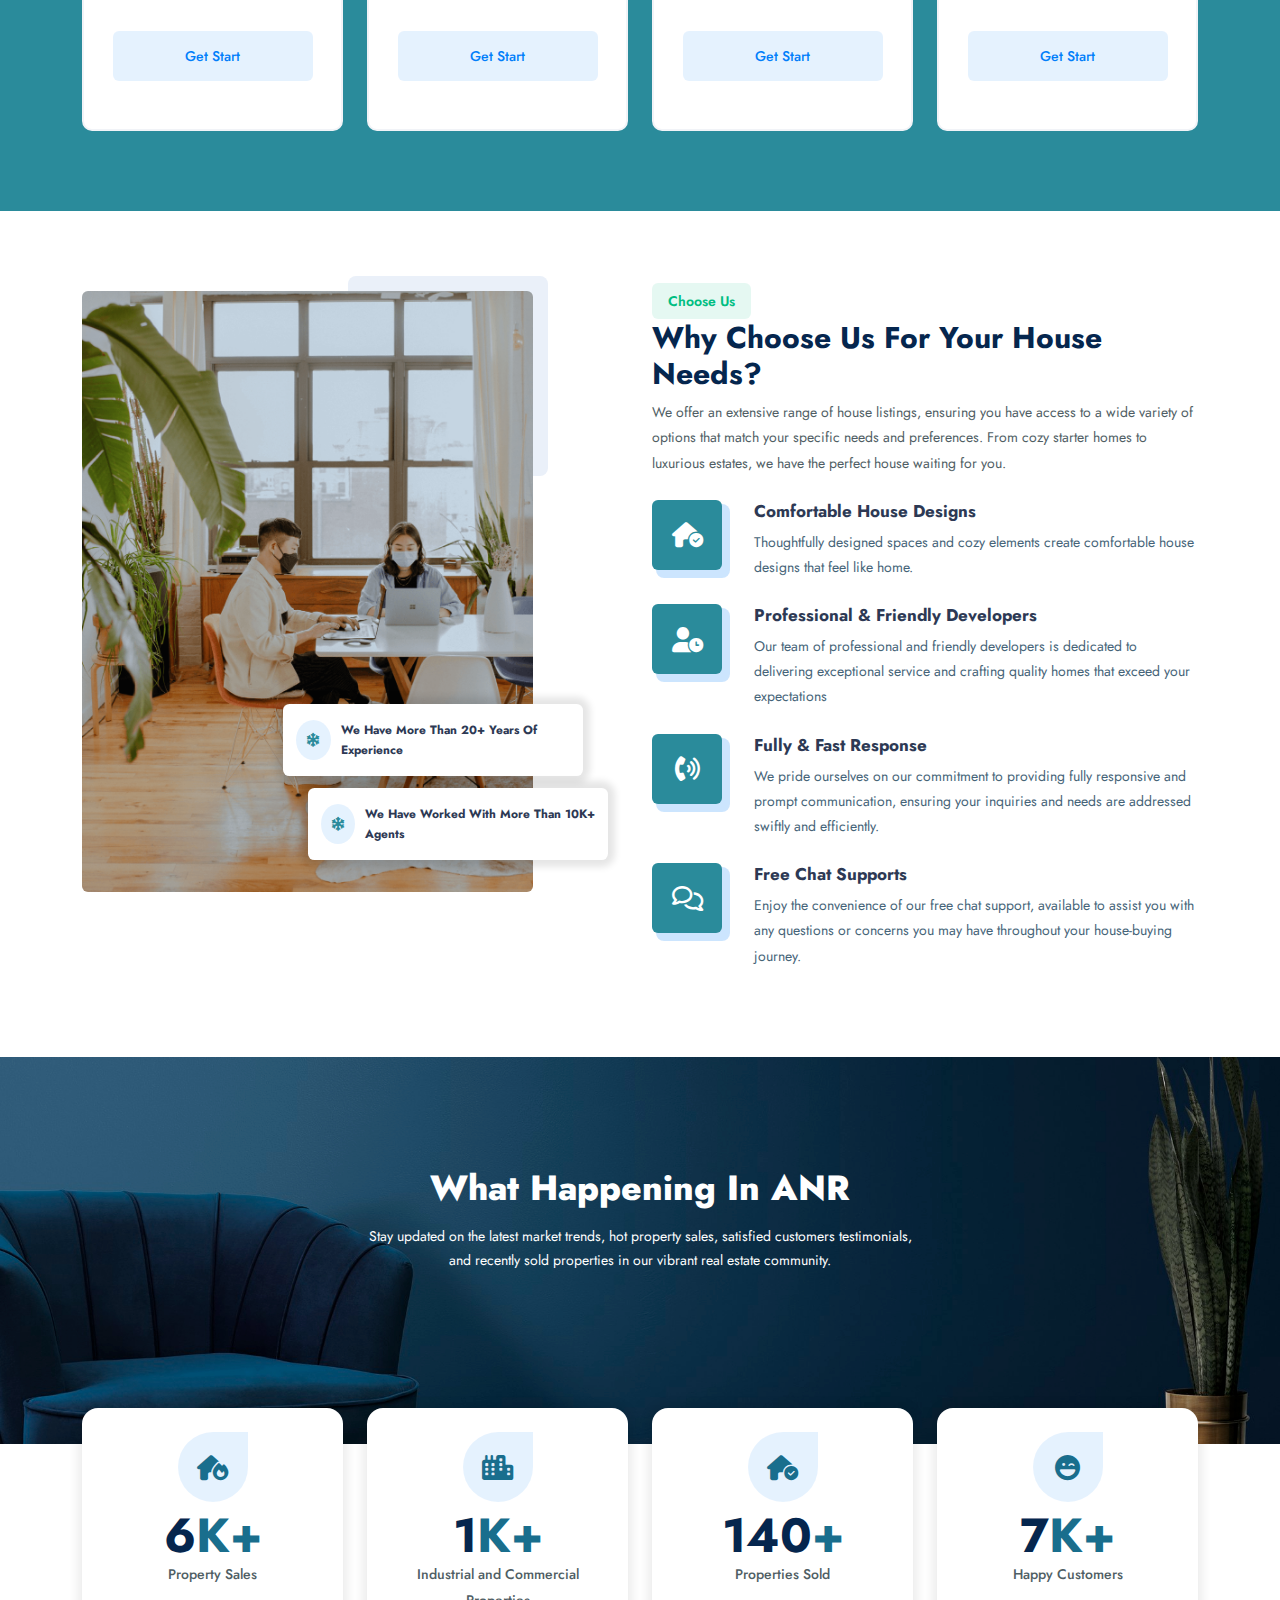
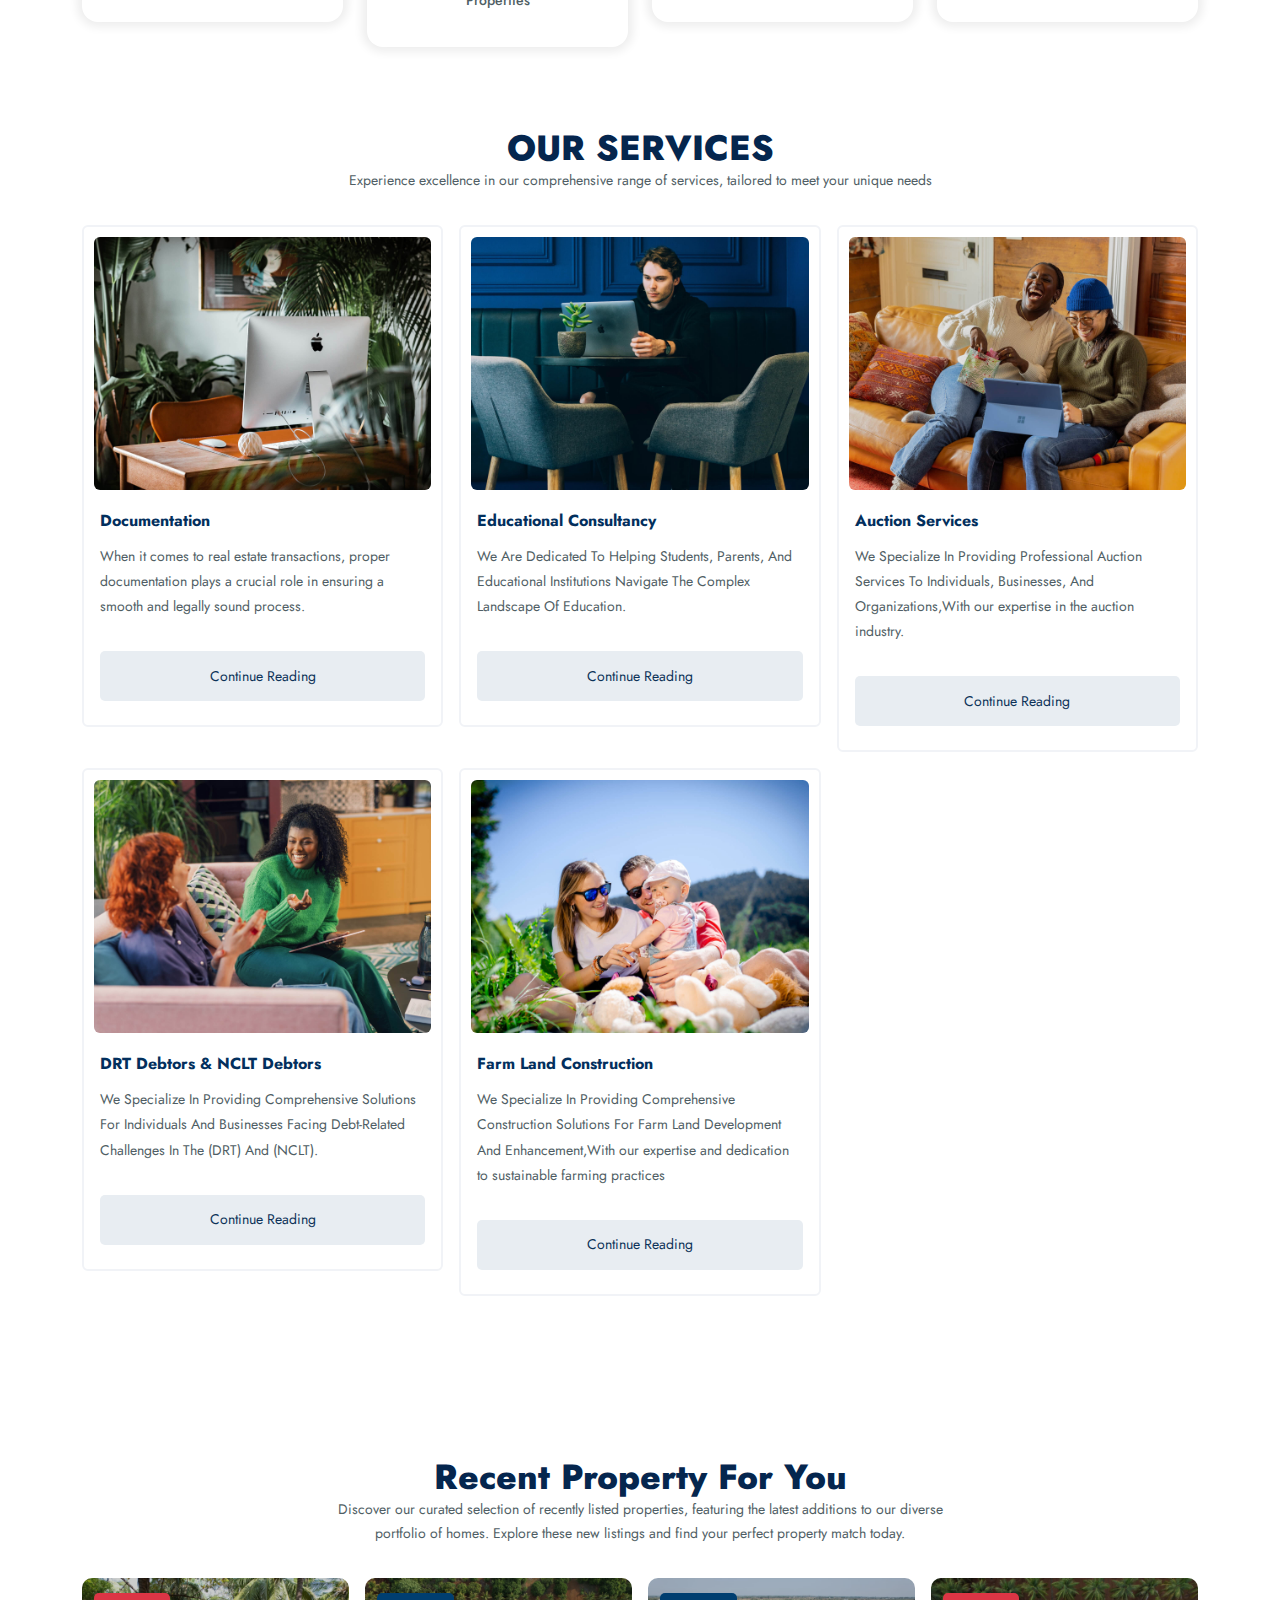
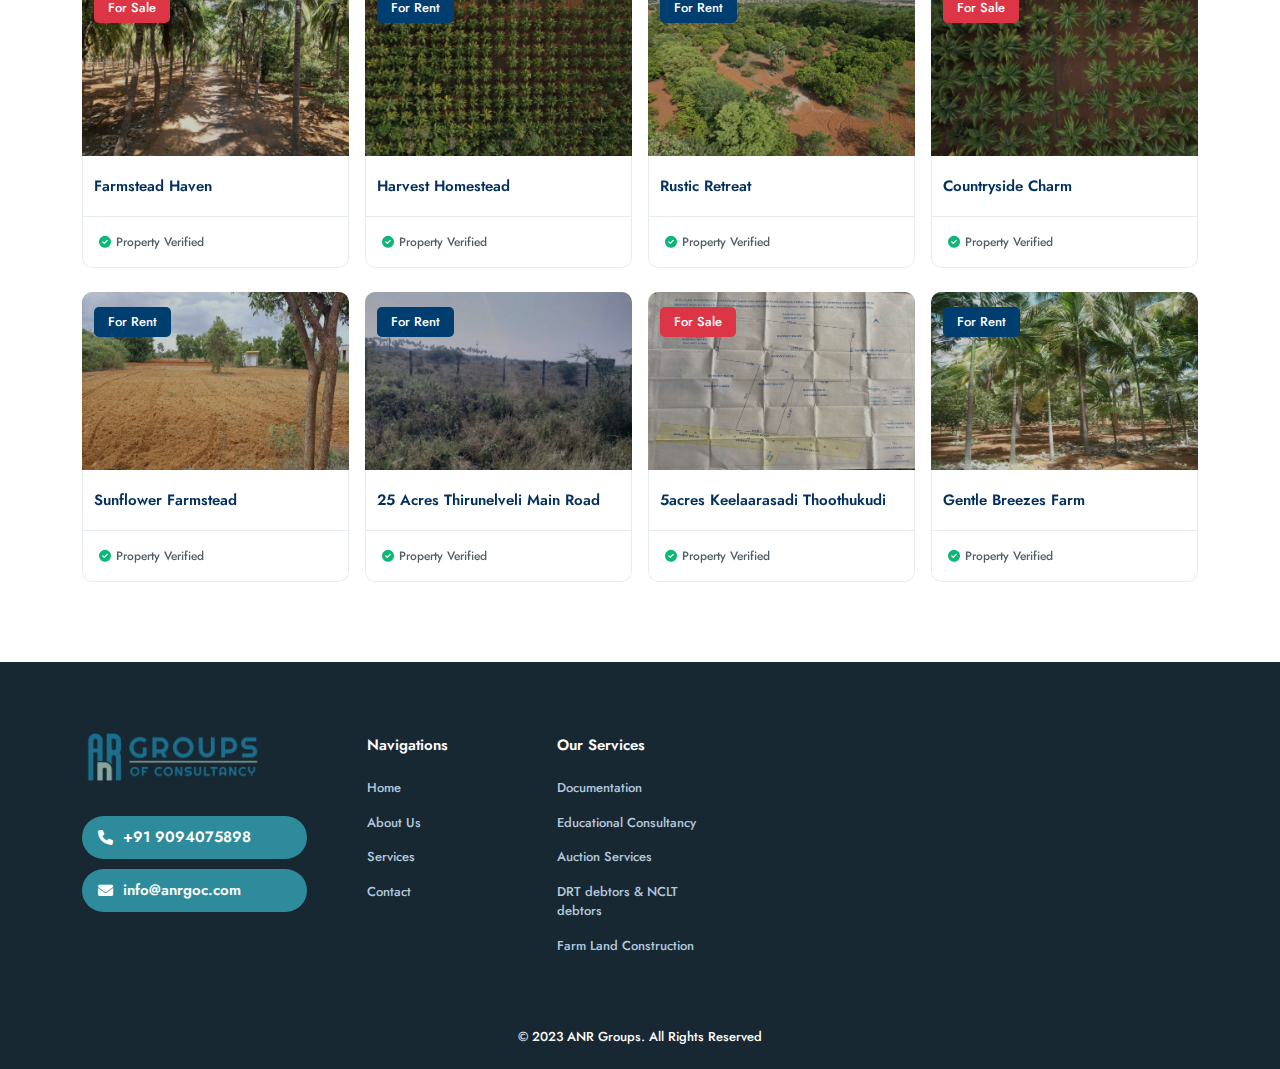
==== commit 32e69253: "ch" ====
--- a/public/index.html
+++ b/public/index.html
@@ -301,7 +301,7 @@
 													<i class="fa-solid fa-house-circle-check"></i>
 												</div>
 												<div class="vib-list-caption">
-													<h5>Comfirtable House Designs</h5>
+													<h5>Comfortable House Designs</h5>
 													<p>Thoughtfully designed spaces and cozy elements create comfortable house designs that feel like home.</p>
 												</div>
 											</div>
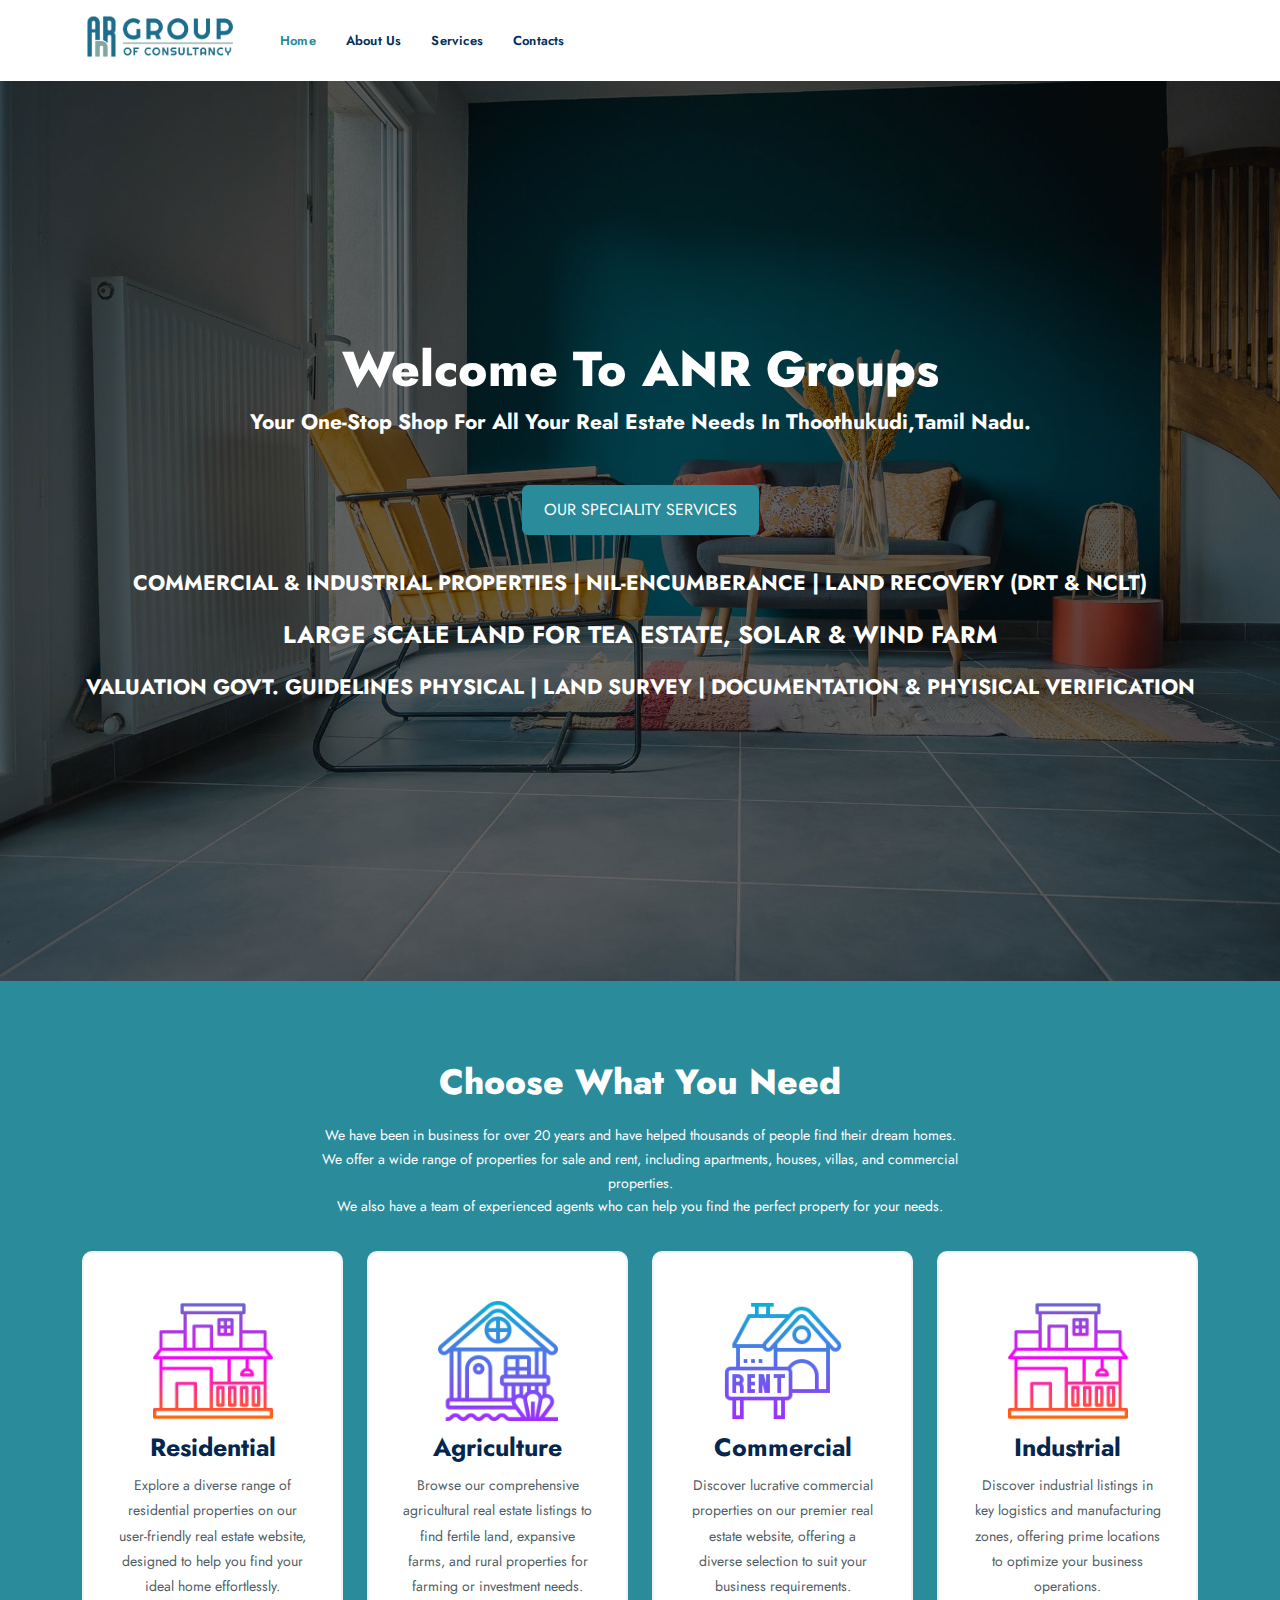
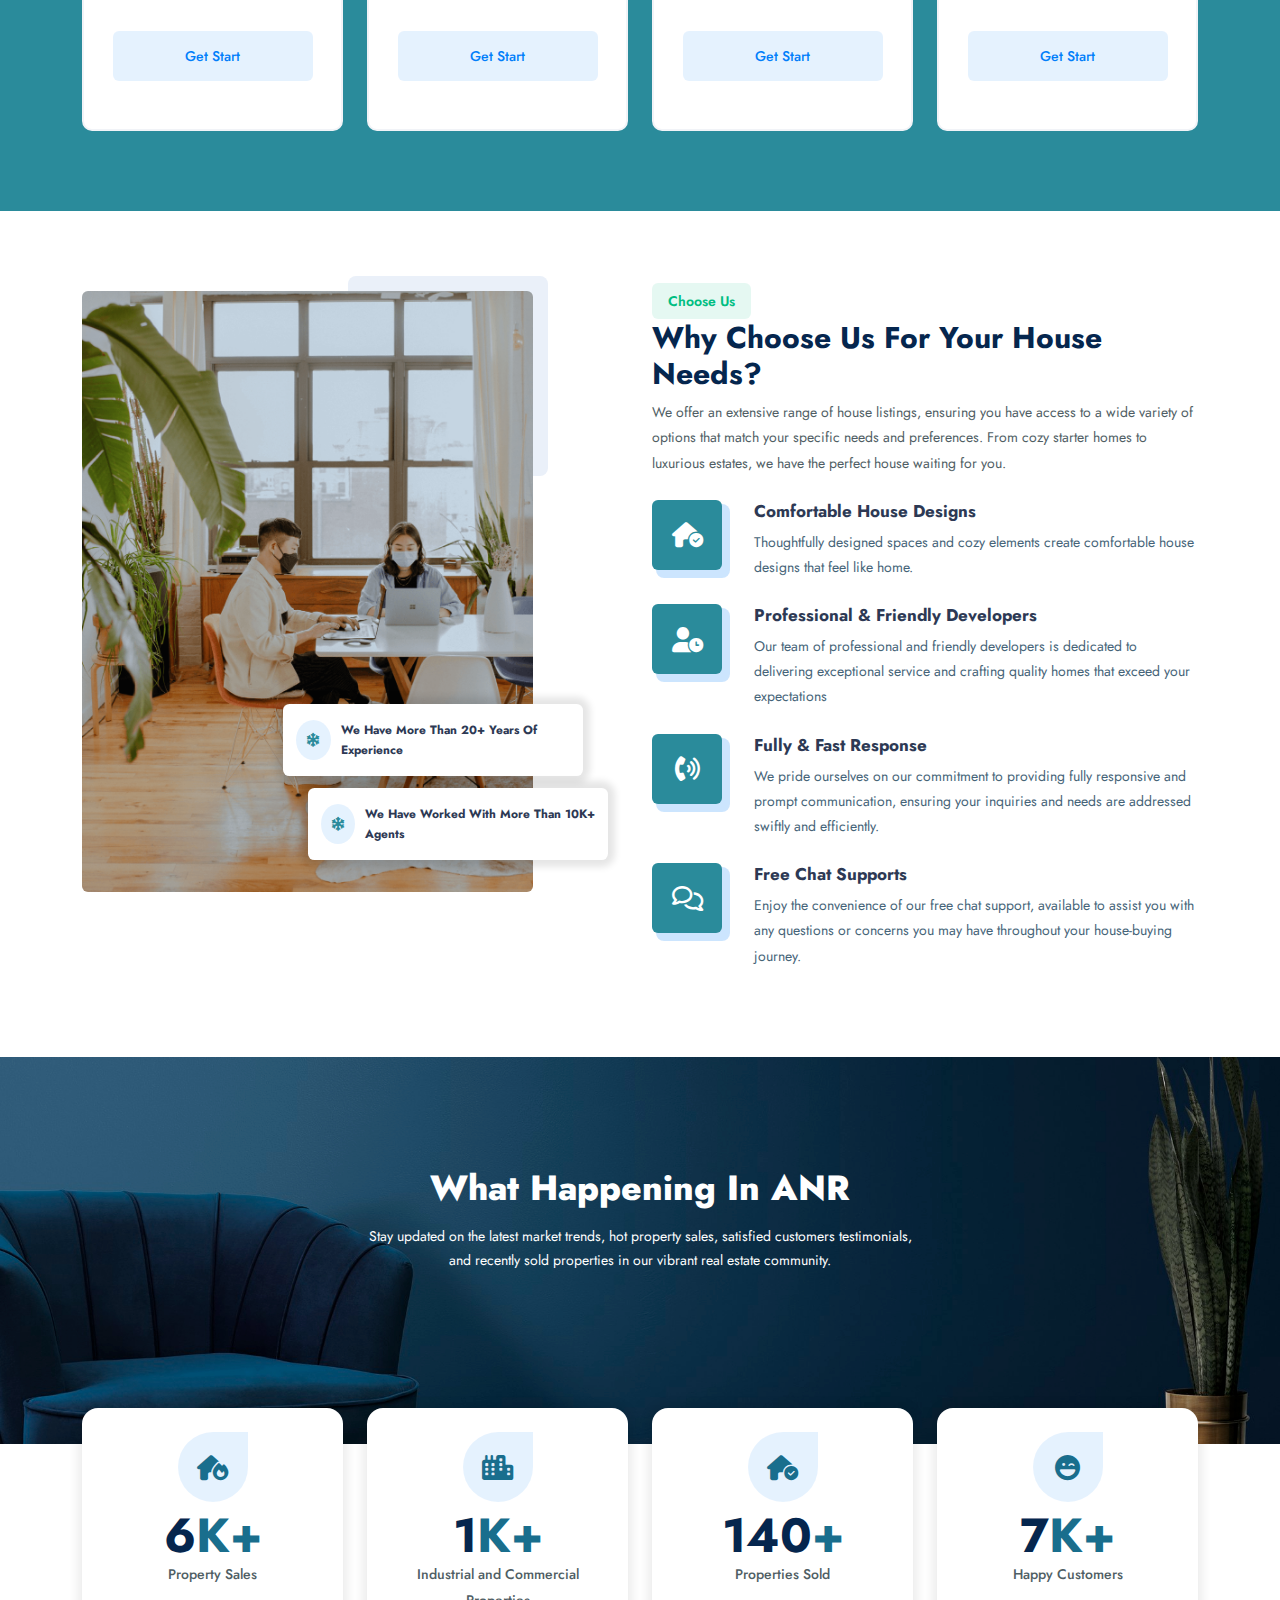
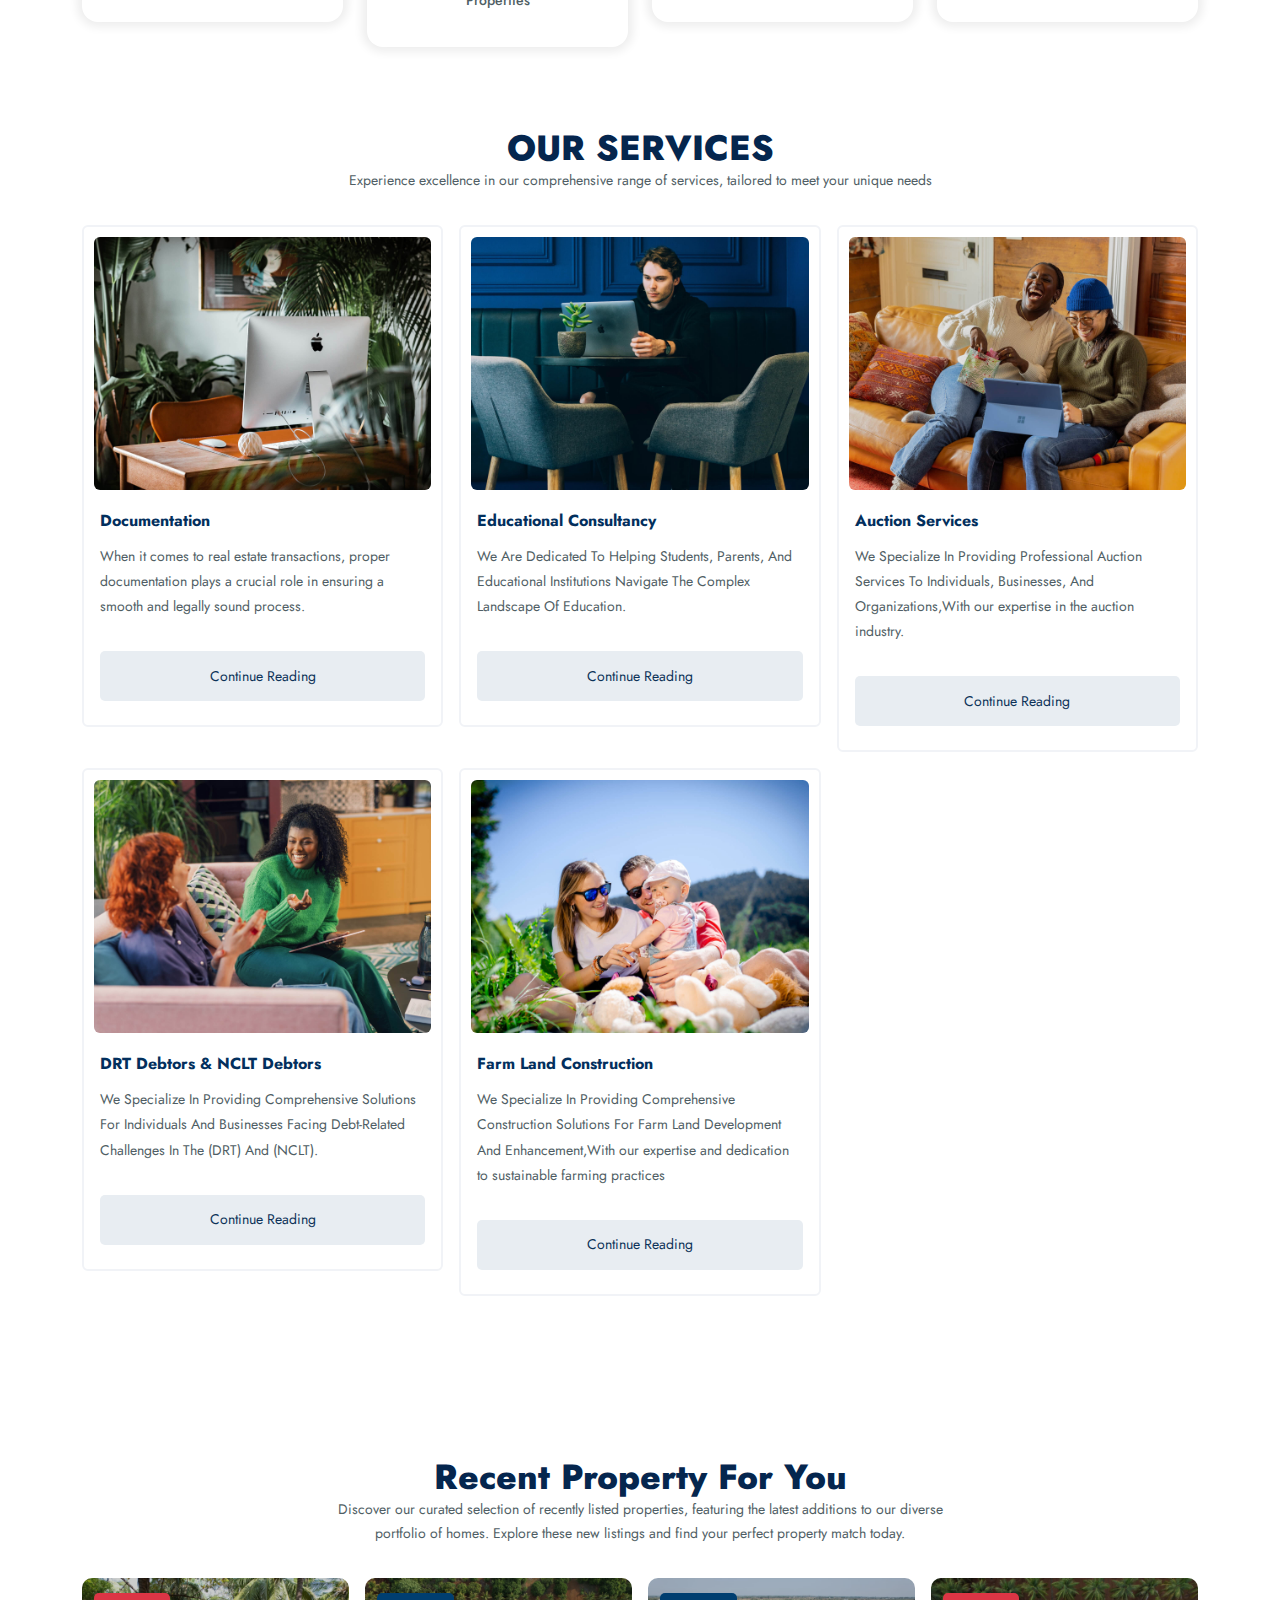
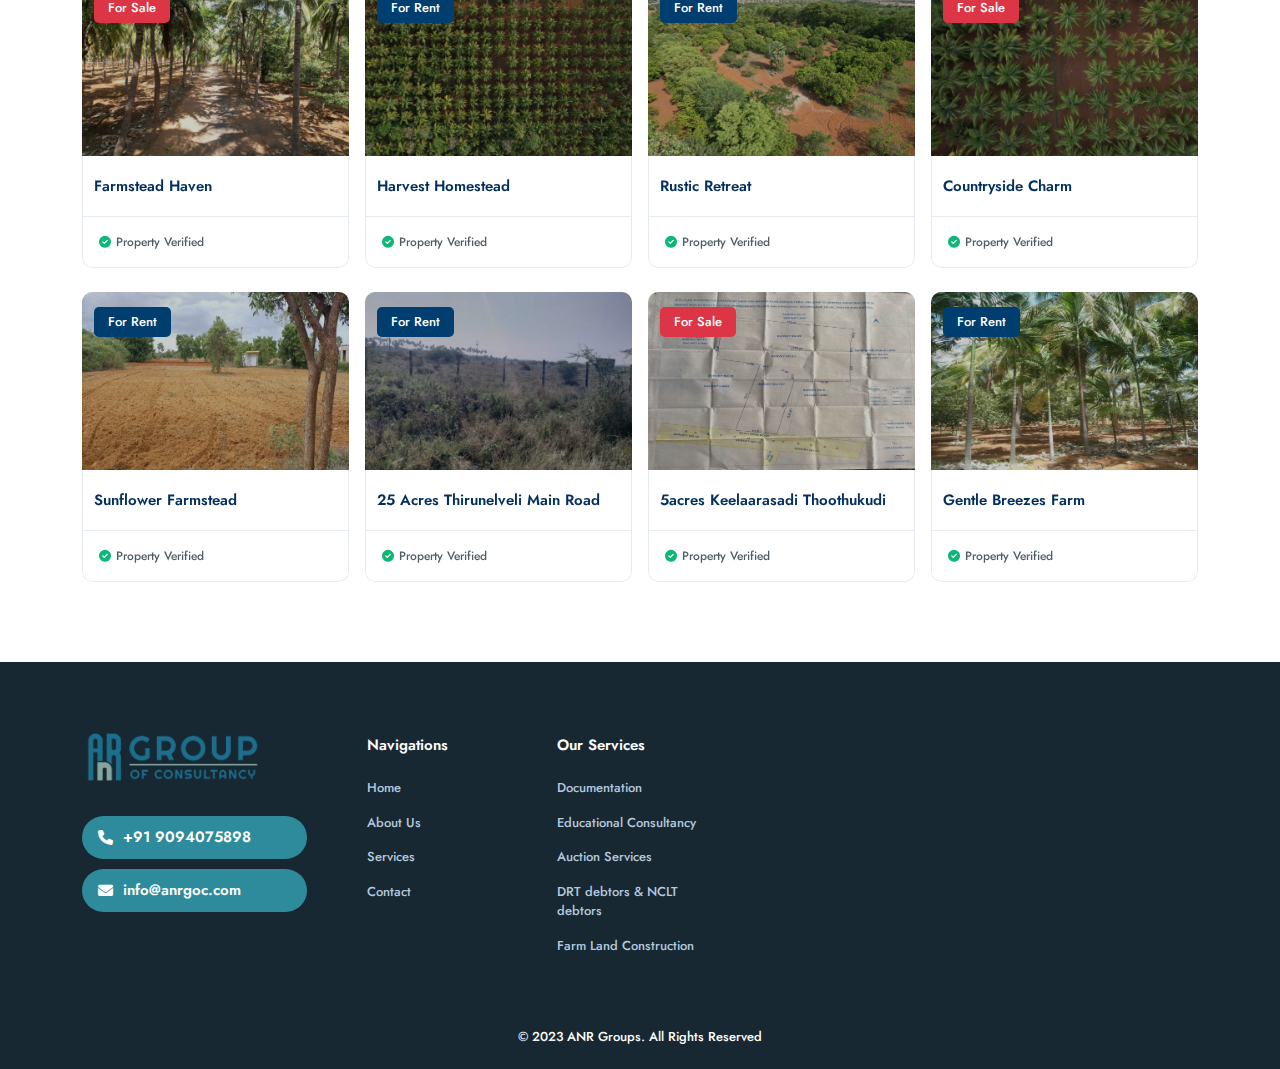
==== commit 7c6eb39d: "ch" ====
--- a/public/index.html
+++ b/public/index.html
@@ -161,7 +161,7 @@
 						<br><br><p class="text-light"><button type="button" class="btn btn-primary">OUR SPECIALITY SERVICES</button><br><br> 
 						<h4 class="text-white mb-4">COMMERCIAL & INDUSTRIAL PROPERTIES  |  NIL-ENCUMBERANCE  |  LAND RECOVERY (DRT & NCLT) </h4>
 						<h3 class="text-white mb-4">LARGE SCALE LAND FOR TEA ESTATE, SOLAR & WIND FARM</h3>
-						<h4 class="text-white mb-4">VALUVATION (Govt.Guideline)  |   LAND SURVEY  |  DOCUMENTATION & PHYISICAL VERIFICATION</h4>
+						<h4 class="text-white mb-4">VALUATION GOVT. GUIDELINES PHYSICAL |   LAND SURVEY  |  DOCUMENTATION & PHYISICAL VERIFICATION</h4>
 
 						</p>
 					</div>
